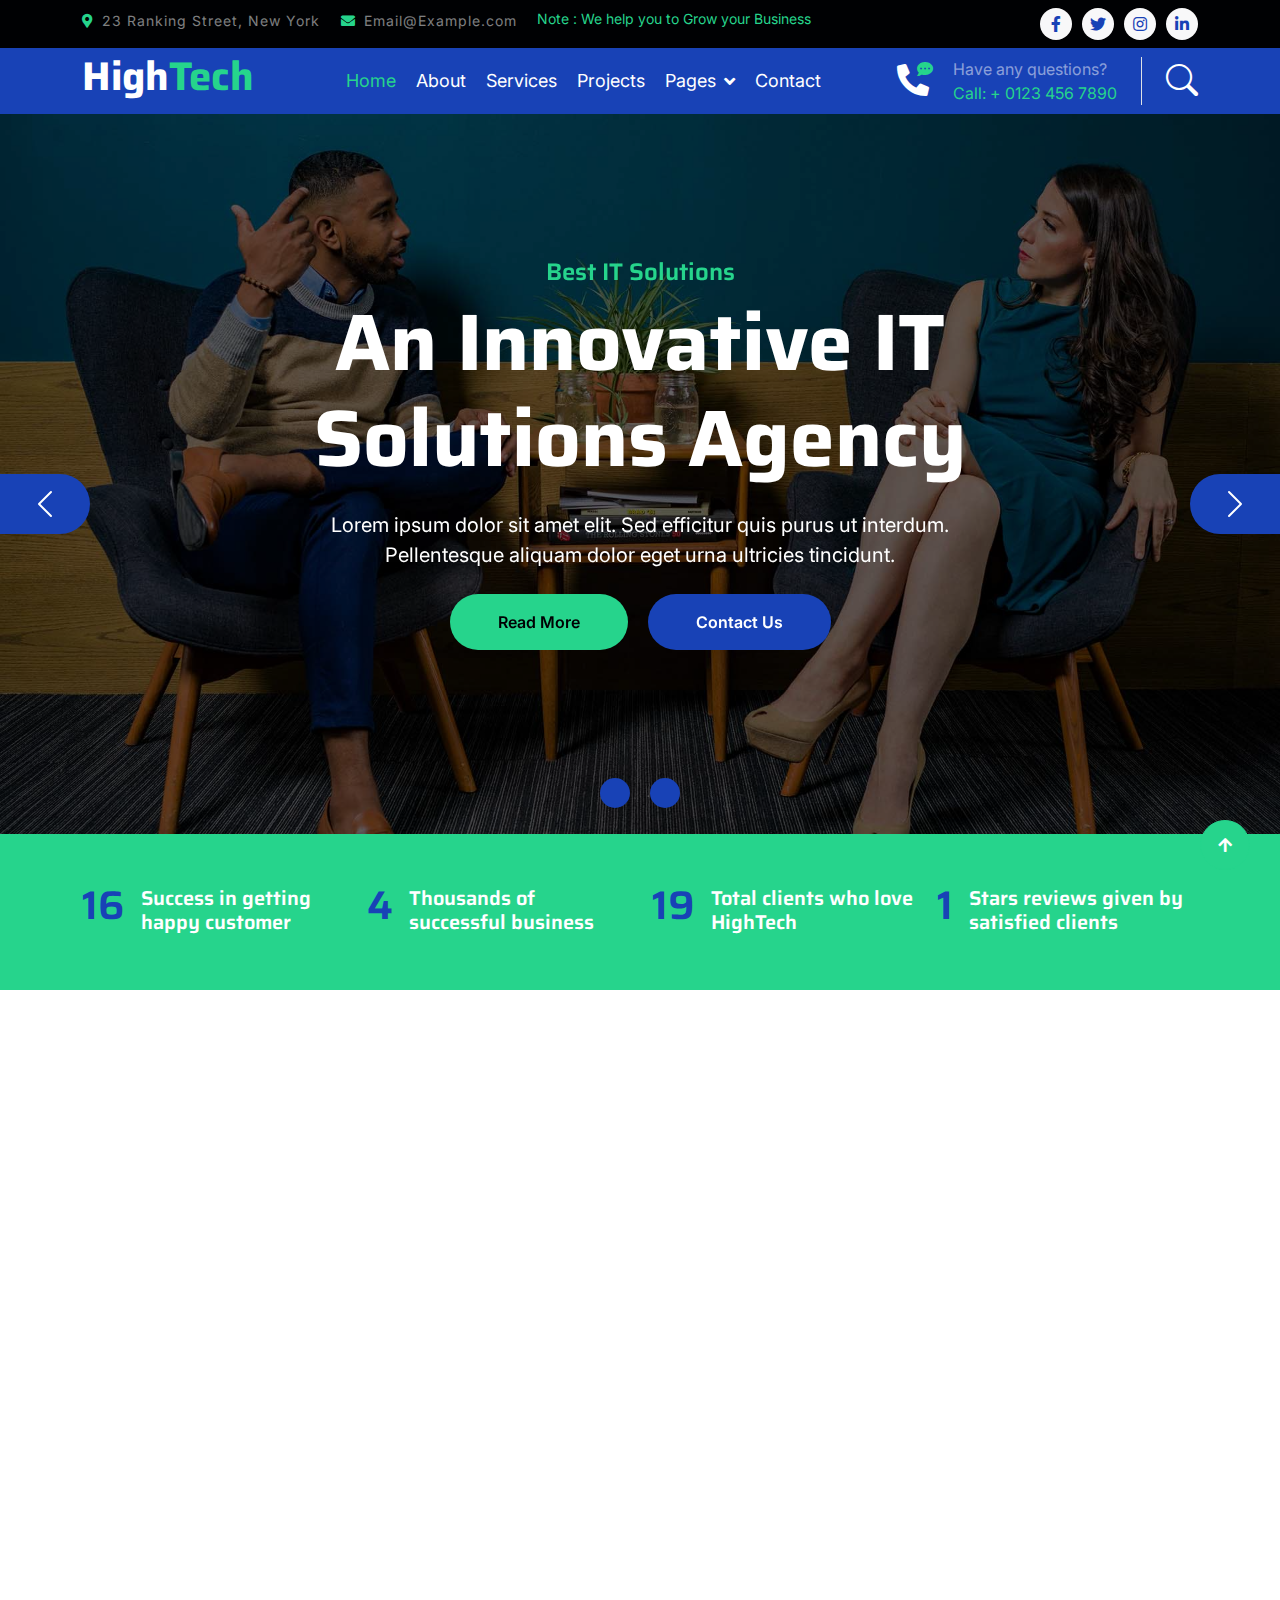
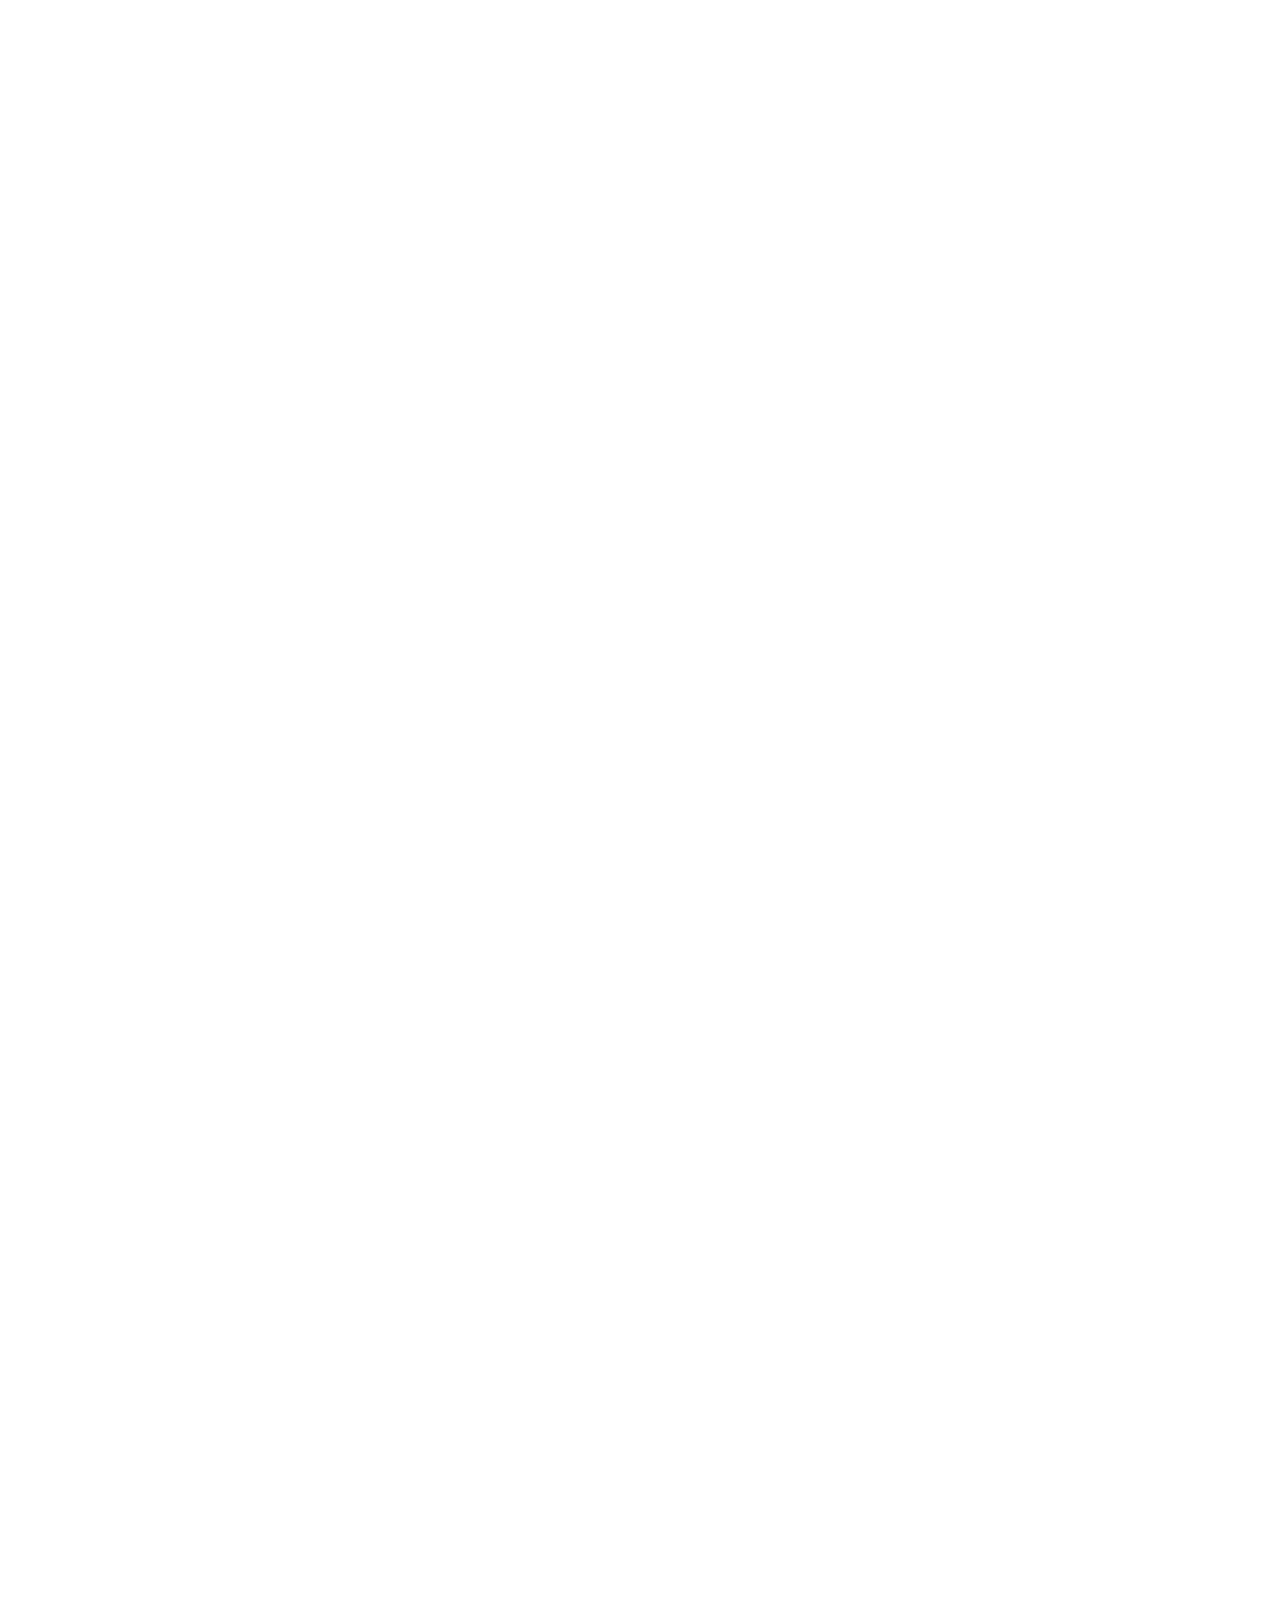
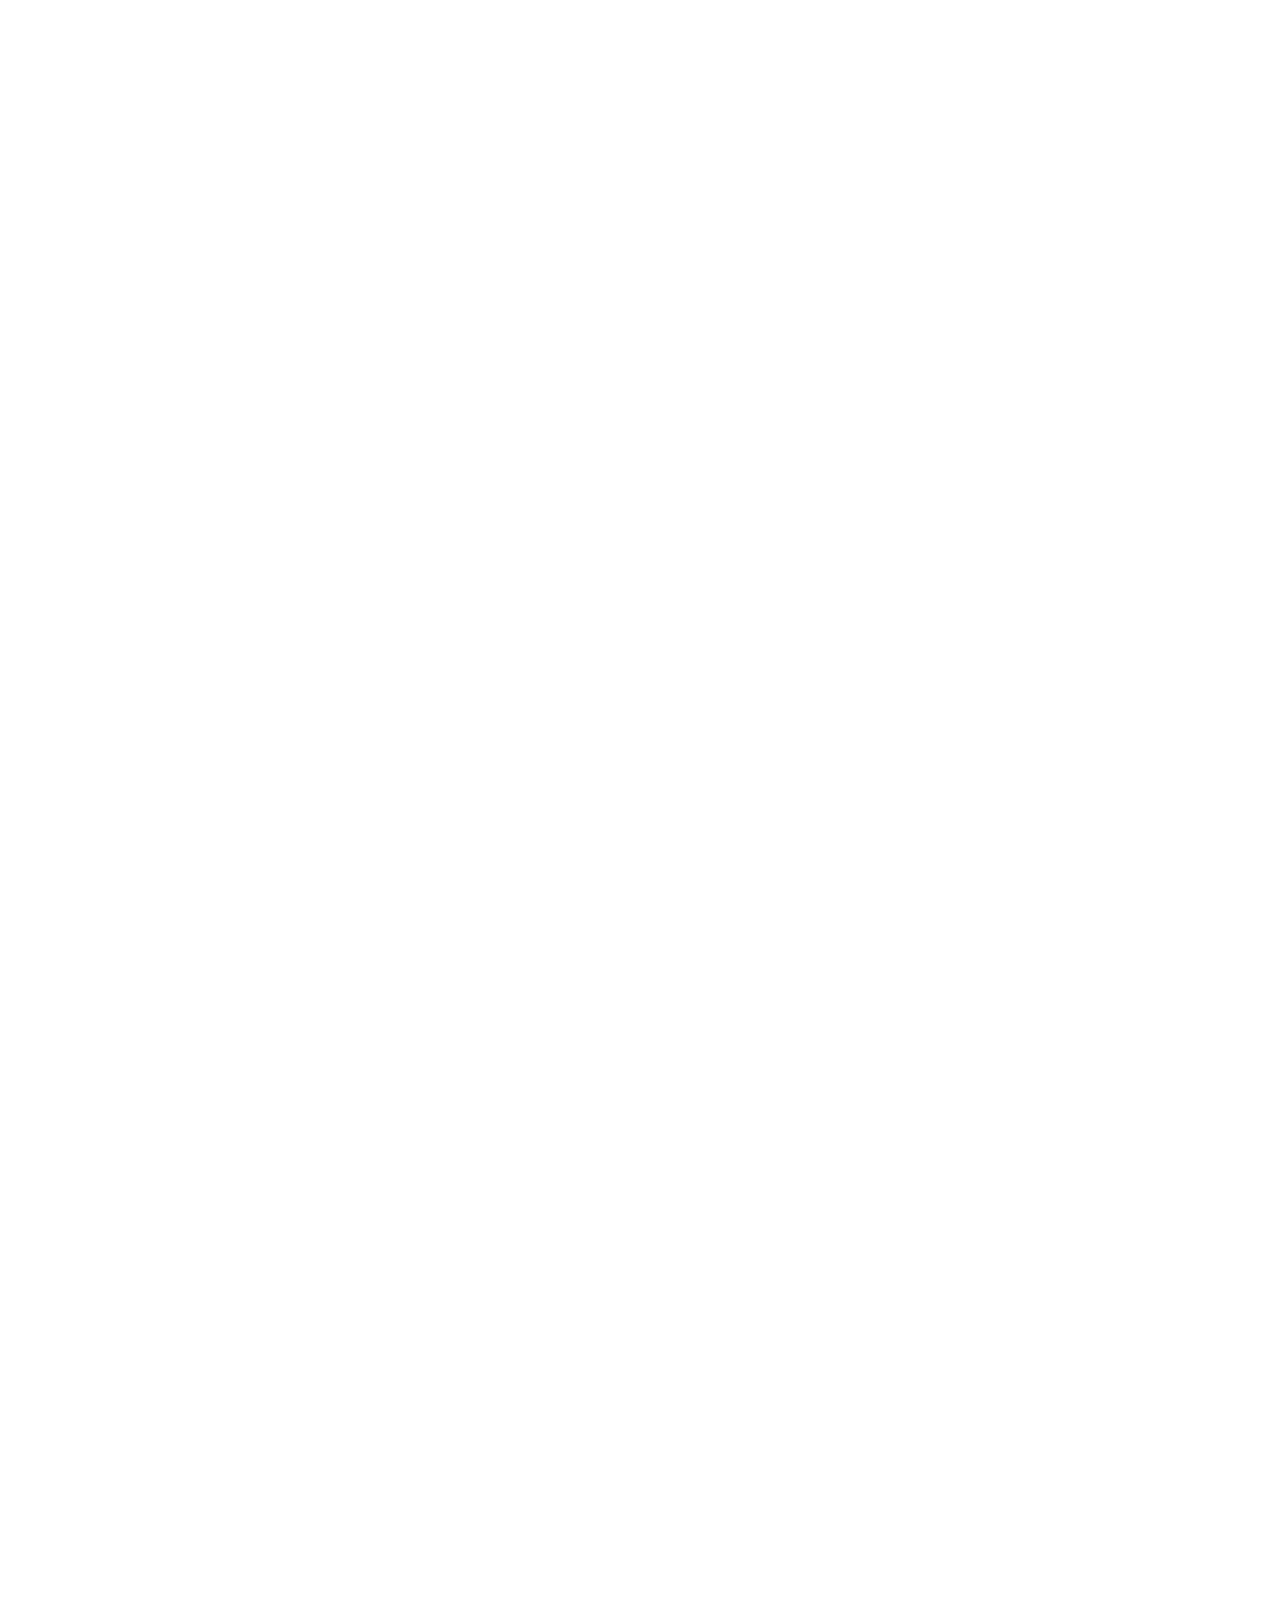
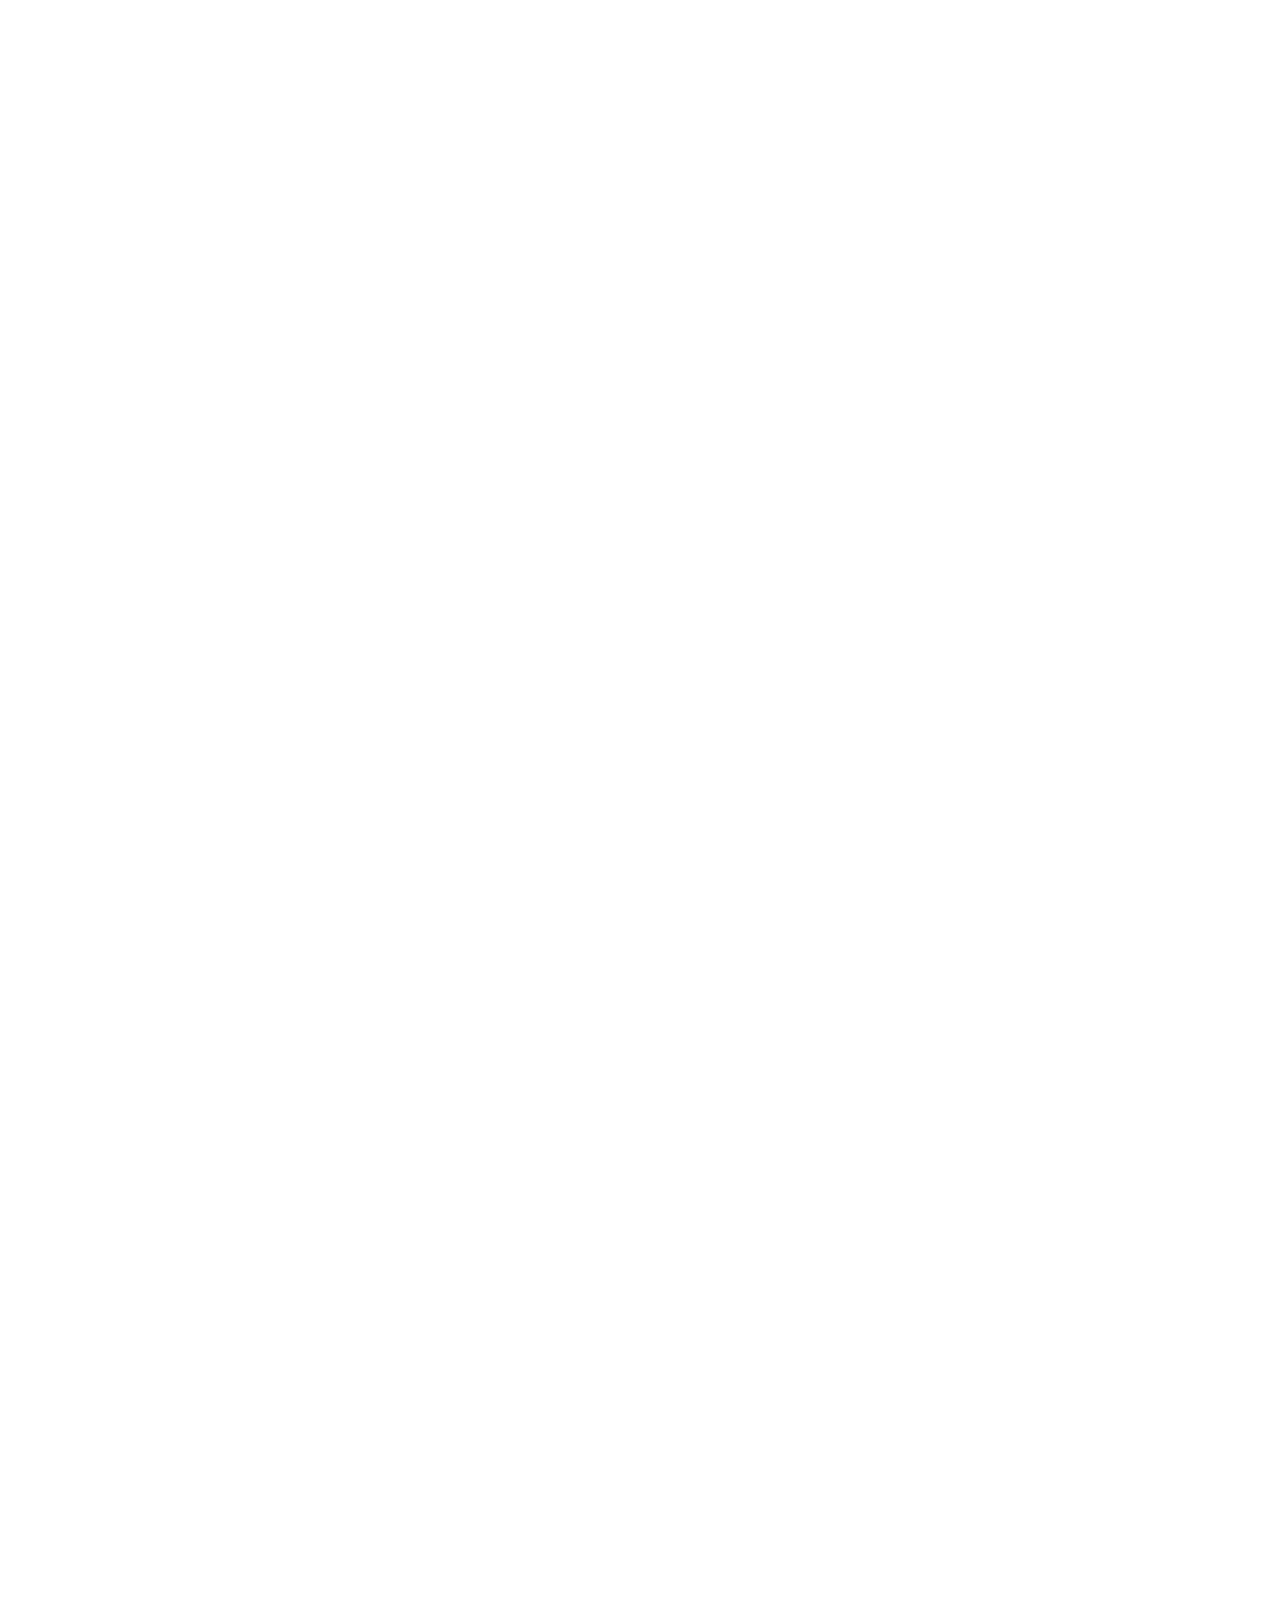
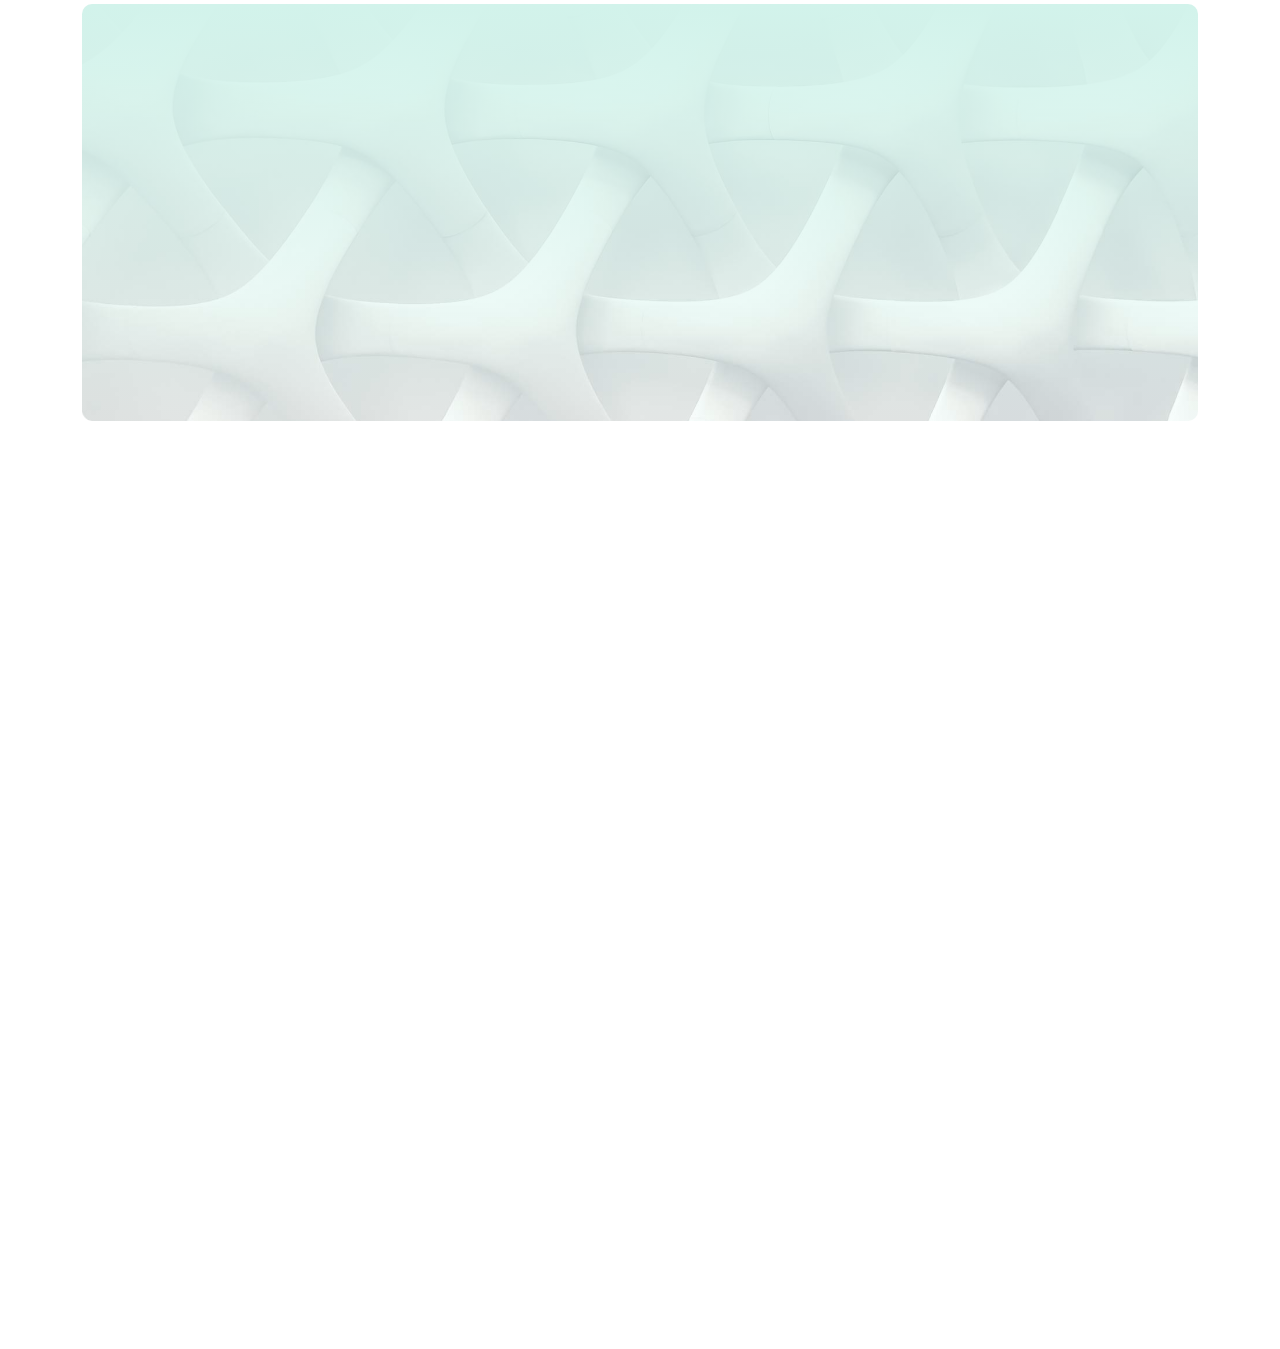
==== index.html @ 4aad93e1 "first commit" ====
<!DOCTYPE html>
<html lang="en">

    <head>
        <meta charset="utf-8">
        <title>HighTech - IT Solutions Website Template</title>
        <meta content="width=device-width, initial-scale=1.0" name="viewport">
        <meta content="" name="keywords">
        <meta content="" name="description">

        <!-- Google Web Fonts -->
        <link rel="preconnect" href="https://fonts.googleapis.com">
        <link rel="preconnect" href="https://fonts.gstatic.com" crossorigin>
        <link href="https://fonts.googleapis.com/css2?family=Inter:wght@400;500;600&family=Saira:wght@500;600;700&display=swap" rel="stylesheet"> 

        <!-- Icon Font Stylesheet -->
        <link href="https://cdnjs.cloudflare.com/ajax/libs/font-awesome/5.10.0/css/all.min.css" rel="stylesheet">
        <link href="https://cdn.jsdelivr.net/npm/bootstrap-icons@1.4.1/font/bootstrap-icons.css" rel="stylesheet">

        <!-- Libraries Stylesheet -->
        <link href="lib/animate/animate.min.css" rel="stylesheet">
        <link href="lib/owlcarousel/assets/owl.carousel.min.css" rel="stylesheet">

        <!-- Customized Bootstrap Stylesheet -->
        <link href="css/bootstrap.min.css" rel="stylesheet">

        <!-- Template Stylesheet -->
        <link href="css/style.css" rel="stylesheet">
    </head>

    <body>
        <!-- Spinner Start -->
        <div id="spinner" class="show position-fixed translate-middle w-100 vh-100 top-50 start-50 d-flex align-items-center justify-content-center">
            <div class="spinner-grow text-primary" role="status"></div>
        </div>
        <!-- Spinner End -->

        <!-- Topbar Start -->
        <div class="container-fluid bg-dark py-2 d-none d-md-flex">
            <div class="container">
                <div class="d-flex justify-content-between topbar">
                    <div class="top-info">
                        <small class="me-3 text-white-50"><a href="#"><i class="fas fa-map-marker-alt me-2 text-secondary"></i></a>23 Ranking Street, New York</small>
                        <small class="me-3 text-white-50"><a href="#"><i class="fas fa-envelope me-2 text-secondary"></i></a>Email@Example.com</small>
                    </div>
                    <div id="note" class="text-secondary d-none d-xl-flex"><small>Note : We help you to Grow your Business</small></div>
                    <div class="top-link">
                        <a href="" class="bg-light nav-fill btn btn-sm-square rounded-circle"><i class="fab fa-facebook-f text-primary"></i></a>
                        <a href="" class="bg-light nav-fill btn btn-sm-square rounded-circle"><i class="fab fa-twitter text-primary"></i></a>
                        <a href="" class="bg-light nav-fill btn btn-sm-square rounded-circle"><i class="fab fa-instagram text-primary"></i></a>
                        <a href="" class="bg-light nav-fill btn btn-sm-square rounded-circle me-0"><i class="fab fa-linkedin-in text-primary"></i></a>
                    </div>
                </div>
            </div>
        </div>
        <!-- Topbar End -->

        <!-- Navbar Start -->
        <div class="container-fluid bg-primary">
            <div class="container">
                <nav class="navbar navbar-dark navbar-expand-lg py-0">
                    <a href="index.html" class="navbar-brand">
                        <h1 class="text-white fw-bold d-block">High<span class="text-secondary">Tech</span> </h1>
                    </a>
                    <button type="button" class="navbar-toggler me-0" data-bs-toggle="collapse" data-bs-target="#navbarCollapse">
                        <span class="navbar-toggler-icon"></span>
                    </button>
                    <div class="collapse navbar-collapse bg-transparent" id="navbarCollapse">
                        <div class="navbar-nav ms-auto mx-xl-auto p-0">
                            <a href="index.html" class="nav-item nav-link active text-secondary">Home</a>
                            <a href="about.html" class="nav-item nav-link">About</a>
                            <a href="service.html" class="nav-item nav-link">Services</a>
                            <a href="project.html" class="nav-item nav-link">Projects</a>
                            <div class="nav-item dropdown">
                                <a href="#" class="nav-link dropdown-toggle" data-bs-toggle="dropdown">Pages</a>
                                <div class="dropdown-menu rounded">
                                    <a href="blog.html" class="dropdown-item">Our Blog</a>
                                    <a href="team.html" class="dropdown-item">Our Team</a>
                                    <a href="testimonial.html" class="dropdown-item">Testimonial</a>
                                    <a href="404.html" class="dropdown-item">404 Page</a>
                                </div>
                            </div>
                            <a href="contact.html" class="nav-item nav-link">Contact</a>
                        </div>
                    </div>
                    <div class="d-none d-xl-flex flex-shirink-0">
                        <div id="phone-tada" class="d-flex align-items-center justify-content-center me-4">
                            <a href="" class="position-relative animated tada infinite">
                                <i class="fa fa-phone-alt text-white fa-2x"></i>
                                <div class="position-absolute" style="top: -7px; left: 20px;">
                                    <span><i class="fa fa-comment-dots text-secondary"></i></span>
                                </div>
                            </a>
                        </div>
                        <div class="d-flex flex-column pe-4 border-end">
                            <span class="text-white-50">Have any questions?</span>
                            <span class="text-secondary">Call: + 0123 456 7890</span>
                        </div>
                        <div class="d-flex align-items-center justify-content-center ms-4 ">
                            <a href="#"><i class="bi bi-search text-white fa-2x"></i> </a>
                        </div>
                    </div>
                </nav>
            </div>
        </div>
        <!-- Navbar End -->

        <!-- Carousel Start -->
        <div class="container-fluid px-0">
            <div id="carouselId" class="carousel slide" data-bs-ride="carousel">
                <ol class="carousel-indicators">
                    <li data-bs-target="#carouselId" data-bs-slide-to="0" class="active" aria-current="true" aria-label="First slide"></li>
                    <li data-bs-target="#carouselId" data-bs-slide-to="1" aria-label="Second slide"></li>
                </ol>
                <div class="carousel-inner" role="listbox">
                    <div class="carousel-item active">
                        <img src="img/carousel-1.jpg" class="img-fluid" alt="First slide">
                        <div class="carousel-caption">
                            <div class="container carousel-content">
                                <h6 class="text-secondary h4 animated fadeInUp">Best IT Solutions</h6>
                                <h1 class="text-white display-1 mb-4 animated fadeInRight">An Innovative IT Solutions Agency</h1>
                                <p class="mb-4 text-white fs-5 animated fadeInDown">Lorem ipsum dolor sit amet elit. Sed efficitur quis purus ut interdum. Pellentesque aliquam dolor eget urna ultricies tincidunt.</p>
                                <a href="" class="me-2"><button type="button" class="px-4 py-sm-3 px-sm-5 btn btn-primary rounded-pill carousel-content-btn1 animated fadeInLeft">Read More</button></a>
                                <a href="" class="ms-2"><button type="button" class="px-4 py-sm-3 px-sm-5 btn btn-primary rounded-pill carousel-content-btn2 animated fadeInRight">Contact Us</button></a>
                            </div>
                        </div>
                    </div>
                    <div class="carousel-item">
                        <img src="img/carousel-2.jpg" class="img-fluid" alt="Second slide">
                        <div class="carousel-caption">
                            <div class="container carousel-content">
                                <h6 class="text-secondary h4 animated fadeInUp">Best IT Solutions</h6>
                                <h1 class="text-white display-1 mb-4 animated fadeInLeft">Quality Digital Services You Really Need!</h1>
                                <p class="mb-4 text-white fs-5 animated fadeInDown">Lorem ipsum dolor sit amet elit. Sed efficitur quis purus ut interdum. Pellentesque aliquam dolor eget urna ultricies tincidunt.</p>
                                <a href="" class="me-2"><button type="button" class="px-4 py-sm-3 px-sm-5 btn btn-primary rounded-pill carousel-content-btn1 animated fadeInLeft">Read More</button></a>
                                <a href="" class="ms-2"><button type="button" class="px-4 py-sm-3 px-sm-5 btn btn-primary rounded-pill carousel-content-btn2 animated fadeInRight">Contact Us</button></a>
                            </div>
                        </div>
                    </div>
                </div>
                <button class="carousel-control-prev" type="button" data-bs-target="#carouselId" data-bs-slide="prev">
                    <span class="carousel-control-prev-icon" aria-hidden="true"></span>
                    <span class="visually-hidden">Previous</span>
                </button>
                <button class="carousel-control-next" type="button" data-bs-target="#carouselId" data-bs-slide="next">
                    <span class="carousel-control-next-icon" aria-hidden="true"></span>
                    <span class="visually-hidden">Next</span>
                </button>
            </div>
        </div>
        <!-- Carousel End -->


        <!-- Fact Start -->
        <div class="container-fluid bg-secondary py-5">
            <div class="container">
                <div class="row">
                    <div class="col-lg-3 wow fadeIn" data-wow-delay=".1s">
                        <div class="d-flex counter">
                            <h1 class="me-3 text-primary counter-value">99</h1>
                            <h5 class="text-white mt-1">Success in getting happy customer</h5>
                        </div>
                    </div>
                    <div class="col-lg-3 wow fadeIn" data-wow-delay=".3s">
                        <div class="d-flex counter">
                            <h1 class="me-3 text-primary counter-value">25</h1>
                            <h5 class="text-white mt-1">Thousands of successful business</h5>
                        </div>
                    </div>
                    <div class="col-lg-3 wow fadeIn" data-wow-delay=".5s">
                        <div class="d-flex counter">
                            <h1 class="me-3 text-primary counter-value">120</h1>
                            <h5 class="text-white mt-1">Total clients who love HighTech</h5>
                        </div>
                    </div>
                    <div class="col-lg-3 wow fadeIn" data-wow-delay=".7s">
                        <div class="d-flex counter">
                            <h1 class="me-3 text-primary counter-value">5</h1>
                            <h5 class="text-white mt-1">Stars reviews given by satisfied clients</h5>
                        </div>
                    </div>
                </div>
            </div>
        </div>
        <!-- Fact End -->


        <!-- About Start -->
        <div class="container-fluid py-5 my-5">
            <div class="container pt-5">
                <div class="row g-5">
                    <div class="col-lg-5 col-md-6 col-sm-12 wow fadeIn" data-wow-delay=".3s">
                        <div class="h-100 position-relative">
                            <img src="img/about-1.jpg" class="img-fluid w-75 rounded" alt="" style="margin-bottom: 25%;">
                            <div class="position-absolute w-75" style="top: 25%; left: 25%;">
                                <img src="img/about-2.jpg" class="img-fluid w-100 rounded" alt="">
                            </div>
                        </div>
                    </div>
                    <div class="col-lg-7 col-md-6 col-sm-12 wow fadeIn" data-wow-delay=".5s">
                        <h5 class="text-primary">About Us</h5>
                        <h1 class="mb-4">About HighTech Agency And It's Innovative IT Solutions</h1>
                        <p>Lorem ipsum dolor sit amet, consectetur adipiscing elit. Sed efficitur quis purus ut interdum. Pellentesque aliquam dolor eget urna ultricies tincidunt. Nam volutpat libero sit amet leo cursus, ac viverra eros tristique. Morbi quis quam mi. Cras vel gravida eros. Proin scelerisque quam nec elementum viverra. Suspendisse viverra hendrerit diam in tempus. Etiam gravida justo nec erat vestibulum, et malesuada augue laoreet.</p>
                        <p class="mb-4">Pellentesque aliquam dolor eget urna ultricies tincidunt. Nam volutpat libero sit amet leo cursus, ac viverra eros tristique. Morbi quis quam mi. Cras vel gravida eros. Proin scelerisque quam nec elementum viverra. Suspendisse viverra hendrerit diam in tempus.</p>
                        <a href="" class="btn btn-secondary rounded-pill px-5 py-3 text-white">More Details</a>
                    </div>
                </div>
            </div>
        </div>
        <!-- About End -->


        <!-- Services Start -->
        <div class="container-fluid services py-5 mb-5">
            <div class="container">
                <div class="text-center mx-auto pb-5 wow fadeIn" data-wow-delay=".3s" style="max-width: 600px;">
                    <h5 class="text-primary">Our Services</h5>
                    <h1>Services Built Specifically For Your Business</h1>
                </div>
                <div class="row g-5 services-inner">
                    <div class="col-md-6 col-lg-4 wow fadeIn" data-wow-delay=".3s">
                        <div class="services-item bg-light">
                            <div class="p-4 text-center services-content">
                                <div class="services-content-icon">
                                    <i class="fa fa-code fa-7x mb-4 text-primary"></i>
                                    <h4 class="mb-3">Web Design</h4>
                                    <p class="mb-4">Lorem ipsum dolor sit amet elit. Sed efficitur quis purus ut interdum. Aliquam dolor eget urna ultricies tincidunt.</p>
                                    <a href="" class="btn btn-secondary text-white px-5 py-3 rounded-pill">Read More</a>
                                </div>
                            </div>
                        </div>
                    </div>
                    <div class="col-md-6 col-lg-4 wow fadeIn" data-wow-delay=".5s">
                        <div class="services-item bg-light">
                            <div class="p-4 text-center services-content">
                                <div class="services-content-icon">
                                    <i class="fa fa-file-code fa-7x mb-4 text-primary"></i>
                                    <h4 class="mb-3">Web Development</h4>
                                    <p class="mb-4">Lorem ipsum dolor sit amet elit. Sed efficitur quis purus ut interdum. Aliquam dolor eget urna ultricies tincidunt.</p>
                                    <a href="" class="btn btn-secondary text-white px-5 py-3 rounded-pill">Read More</a>
                                </div>
                            </div>
                        </div>
                    </div>
                    <div class="col-md-6 col-lg-4 wow fadeIn" data-wow-delay=".7s">
                        <div class="services-item bg-light">
                            <div class="p-4 text-center services-content">
                                <div class="services-content-icon">
                                    <i class="fa fa-external-link-alt fa-7x mb-4 text-primary"></i>
                                    <h4 class="mb-3">UI/UX Design</h4>
                                    <p class="mb-4">Lorem ipsum dolor sit amet elit. Sed efficitur quis purus ut interdum. Aliquam dolor eget urna ultricies tincidunt.</p>
                                    <a href="" class="btn btn-secondary text-white px-5 py-3 rounded-pill">Read More</a>
                                </div>
                            </div>
                        </div>
                    </div>
                    <div class="col-md-6 col-lg-4 wow fadeIn" data-wow-delay=".3s">
                        <div class="services-item bg-light">
                            <div class="p-4 text-center services-content">
                                <div class="services-content-icon">
                                    <i class="fas fa-user-secret fa-7x mb-4 text-primary"></i>
                                    <h4 class="mb-3">Web Cecurity</h4>
                                    <p class="mb-4">Lorem ipsum dolor sit amet elit. Sed efficitur quis purus ut interdum. Aliquam dolor eget urna ultricies tincidunt.</p>
                                    <a href="" class="btn btn-secondary text-white px-5 py-3 rounded-pill">Read More</a>
                                </div>
                                
                            </div>
                        </div>
                    </div>
                    <div class="col-md-6 col-lg-4 wow fadeIn" data-wow-delay=".5s">
                        <div class="services-item bg-light">
                            <div class="p-4 text-center services-content">
                                <div class="services-content-icon">
                                    <i class="fa fa-envelope-open fa-7x mb-4 text-primary"></i>
                                    <h4 class="mb-3">Digital Marketing</h4>
                                    <p class="mb-4">Lorem ipsum dolor sit amet elit. Sed efficitur quis purus ut interdum. Aliquam dolor eget urna ultricies tincidunt.</p>
                                    <a href="" class="btn btn-secondary text-white px-5 py-3 rounded-pill">Read More</a>
                                </div>
                            </div>
                        </div>
                    </div>
                    <div class="col-md-6 col-lg-4 wow fadeIn" data-wow-delay=".7s">
                        <div class="services-item bg-light">
                            <div class="p-4 text-center services-content">
                                <div class="services-content-icon">
                                    <i class="fas fa-laptop fa-7x mb-4 text-primary"></i>
                                    <h4 class="mb-3">Programming</h4>
                                    <p class="mb-4">Lorem ipsum dolor sit amet elit. Sed efficitur quis purus ut interdum. Aliquam dolor eget urna ultricies tincidunt.</p>
                                    <a href="" class="btn btn-secondary text-white px-5 py-3 rounded-pill">Read More</a>
                                </div>
                            </div>
                        </div>
                    </div>
                </div>
            </div>
        </div>
        <!-- Services End -->


        <!-- Project Start -->
        <div class="container-fluid project py-5 mb-5">
            <div class="container">
                <div class="text-center mx-auto pb-5 wow fadeIn" data-wow-delay=".3s" style="max-width: 600px;">
                    <h5 class="text-primary">Our Project</h5>
                    <h1>Our Recently Completed Projects</h1>
                </div>
                <div class="row g-5">
                    <div class="col-md-6 col-lg-4 wow fadeIn" data-wow-delay=".3s">
                        <div class="project-item">
                            <div class="project-img">
                                <img src="img/project-1.jpg" class="img-fluid w-100 rounded" alt="">
                                <div class="project-content">
                                    <a href="#" class="text-center">
                                        <h4 class="text-secondary">Web design</h4>
                                        <p class="m-0 text-white">Web Analysis</p>
                                    </a>
                                </div>
                            </div>
                        </div>
                    </div>
                    <div class="col-md-6 col-lg-4 wow fadeIn" data-wow-delay=".5s">
                        <div class="project-item">
                            <div class="project-img">
                                <img src="img/project-2.jpg" class="img-fluid w-100 rounded" alt="">
                                <div class="project-content">
                                    <a href="#" class="text-center">
                                        <h4 class="text-secondary">Cyber Security</h4>
                                        <p class="m-0 text-white">Cyber Security Core</p>
                                    </a>
                                </div>
                            </div>
                        </div>
                    </div>
                    <div class="col-md-6 col-lg-4 wow fadeIn" data-wow-delay=".7s">
                        <div class="project-item">
                            <div class="project-img">
                                <img src="img/project-3.jpg" class="img-fluid w-100 rounded" alt="">
                                <div class="project-content">
                                    <a href="#" class="text-center">
                                        <h4 class="text-secondary">Mobile Info</h4>
                                        <p class="m-0 text-white">Upcomming Phone</p>
                                    </a>
                                </div>
                            </div>
                        </div>
                    </div>
                    <div class="col-md-6 col-lg-4 wow fadeIn" data-wow-delay=".3s">
                        <div class="project-item">
                            <div class="project-img">
                                <img src="img/project-4.jpg" class="img-fluid w-100 rounded" alt="">
                                <div class="project-content">
                                    <a href="#" class="text-center">
                                        <h4 class="text-secondary">Web Development</h4>
                                        <p class="m-0 text-white">Web Analysis</p>
                                    </a>
                                </div>
                            </div>
                        </div>
                    </div>
                    <div class="col-md-6 col-lg-4 wow fadeIn" data-wow-delay=".5s">
                        <div class="project-item">
                            <div class="project-img">
                                <img src="img/project-5.jpg" class="img-fluid w-100 rounded" alt="">
                                <div class="project-content">
                                    <a href="#" class="text-center">
                                        <h4 class="text-secondary">Digital Marketing</h4>
                                        <p class="m-0 text-white">Marketing Analysis</p>
                                    </a>
                                </div>
                            </div>
                        </div>
                    </div>
                    <div class="col-md-6 col-lg-4 wow fadeIn" data-wow-delay=".7s">
                        <div class="project-item">
                            <div class="project-img">
                                <img src="img/project-6.jpg" class="img-fluid w-100 rounded" alt="">
                                <div class="project-content">
                                    <a href="#" class="text-center">
                                        <h4 class="text-secondary">keyword Research</h4>
                                        <p class="m-0 text-white">keyword Analysis</p>
                                    </a>
                                </div>
                            </div>
                        </div>
                    </div>
                </div>
            </div>
        </div>
        <!-- Project End -->


        <!-- Blog Start -->
        <div class="container-fluid blog py-5 mb-5">
            <div class="container">
                <div class="text-center mx-auto pb-5 wow fadeIn" data-wow-delay=".3s" style="max-width: 600px;">
                    <h5 class="text-primary">Our Blog</h5>
                    <h1>Latest Blog & News</h1>
                </div>
                <div class="row g-5 justify-content-center">
                    <div class="col-lg-6 col-xl-4 wow fadeIn" data-wow-delay=".3s">
                        <div class="blog-item position-relative bg-light rounded">
                            <img src="img/blog-1.jpg" class="img-fluid w-100 rounded-top" alt="">
                            <span class="position-absolute px-4 py-3 bg-primary text-white rounded" style="top: -28px; right: 20px;">Web Design</span>
                            <div class="blog-btn d-flex justify-content-between position-relative px-3" style="margin-top: -75px;">
                                <div class="blog-icon btn btn-secondary px-3 rounded-pill my-auto">
                                    <a href="" class="btn text-white">Read More</a>
                                </div>
                                <div class="blog-btn-icon btn btn-secondary px-4 py-3 rounded-pill ">
                                    <div class="blog-icon-1">
                                        <p class="text-white px-2">Share<i class="fa fa-arrow-right ms-3"></i></p>
                                    </div>
                                    <div class="blog-icon-2">
                                        <a href="" class="btn me-1"><i class="fab fa-facebook-f text-white"></i></a>
                                        <a href="" class="btn me-1"><i class="fab fa-twitter text-white"></i></a>
                                        <a href="" class="btn me-1"><i class="fab fa-instagram text-white"></i></a>
                                    </div>
                                </div>
                            </div>
                            <div class="blog-content text-center position-relative px-3" style="margin-top: -25px;">
                                <img src="img/admin.jpg" class="img-fluid rounded-circle border border-4 border-white mb-3" alt="">
                                <h5 class="">By Daniel Martin</h5>
                                <span class="text-secondary">24 March 2023</span>
                                <p class="py-2">Lorem ipsum dolor sit amet elit. Sed efficitur quis purus ut interdum. Aliquam dolor eget urna ultricies tincidunt libero sit amet</p>
                            </div>
                            <div class="blog-coment d-flex justify-content-between px-4 py-2 border bg-primary rounded-bottom">
                                <a href="" class="text-white"><small><i class="fas fa-share me-2 text-secondary"></i>5324 Share</small></a>
                                <a href="" class="text-white"><small><i class="fa fa-comments me-2 text-secondary"></i>5 Comments</small></a>
                            </div>
                        </div>
                    </div>
                    <div class="col-lg-6 col-xl-4 wow fadeIn" data-wow-delay=".5s">
                        <div class="blog-item position-relative bg-light rounded">
                            <img src="img/blog-2.jpg" class="img-fluid w-100 rounded-top" alt="">
                            <span class="position-absolute px-4 py-3 bg-primary text-white rounded" style="top: -28px; right: 20px;">Development</span>
                            <div class="blog-btn d-flex justify-content-between position-relative px-3" style="margin-top: -75px;">
                                <div class="blog-icon btn btn-secondary px-3 rounded-pill my-auto">
                                    <a href="" class="btn text-white ">Read More</a>
                                </div>
                                <div class="blog-btn-icon btn btn-secondary px-4 py-3 rounded-pill ">
                                    <div class="blog-icon-1">
                                        <p class="text-white px-2">Share<i class="fa fa-arrow-right ms-3"></i></p>
                                    </div>
                                    <div class="blog-icon-2">
                                        <a href="" class="btn me-1"><i class="fab fa-facebook-f text-white"></i></a>
                                        <a href="" class="btn me-1"><i class="fab fa-twitter text-white"></i></a>
                                        <a href="" class="btn me-1"><i class="fab fa-instagram text-white"></i></a>
                                    </div>
                                </div>
                            </div>
                            <div class="blog-content text-center position-relative px-3" style="margin-top: -25px;">
                                <img src="img/admin.jpg" class="img-fluid rounded-circle border border-4 border-white mb-3" alt="">
                                <h5 class="">By Daniel Martin</h5>
                                <span class="text-secondary">23 April 2023</span>
                                <p class="py-2">Lorem ipsum dolor sit amet elit. Sed efficitur quis purus ut interdum. Aliquam dolor eget urna ultricies tincidunt libero sit amet</p>
                            </div>
                            <div class="blog-coment d-flex justify-content-between px-4 py-2 border bg-primary rounded-bottom">
                                <a href="" class="text-white"><small><i class="fas fa-share me-2 text-secondary"></i>5324 Share</small></a>
                                <a href="" class="text-white"><small><i class="fa fa-comments me-2 text-secondary"></i>5 Comments</small></a>
                            </div>
                        </div>
                    </div>
                    <div class="col-lg-6 col-xl-4 wow fadeIn" data-wow-delay=".7s">
                        <div class="blog-item position-relative bg-light rounded">
                            <img src="img/blog-3.jpg" class="img-fluid w-100 rounded-top" alt="">
                            <span class="position-absolute px-4 py-3 bg-primary text-white rounded" style="top: -28px; right: 20px;">Mobile App</span>
                            <div class="blog-btn d-flex justify-content-between position-relative px-3" style="margin-top: -75px;">
                                <div class="blog-icon btn btn-secondary px-3 rounded-pill my-auto">
                                    <a href="" class="btn text-white ">Read More</a>
                                </div>
                                <div class="blog-btn-icon btn btn-secondary px-4 py-3 rounded-pill ">
                                    <div class="blog-icon-1">
                                        <p class="text-white px-2">Share<i class="fa fa-arrow-right ms-3"></i></p>
                                    </div>
                                    <div class="blog-icon-2">
                                        <a href="" class="btn me-1"><i class="fab fa-facebook-f text-white"></i></a>
                                        <a href="" class="btn me-1"><i class="fab fa-twitter text-white"></i></a>
                                        <a href="" class="btn me-1"><i class="fab fa-instagram text-white"></i></a>
                                    </div>
                                </div>
                            </div>
                            <div class="blog-content text-center position-relative px-3" style="margin-top: -25px;">
                                <img src="img/admin.jpg" class="img-fluid rounded-circle border border-4 border-white mb-3" alt="">
                                <h5 class="">By Daniel Martin</h5>
                                <span class="text-secondary">30 jan 2023</span>
                                <p class="py-2">Lorem ipsum dolor sit amet elit. Sed efficitur quis purus ut interdum. Aliquam dolor eget urna ultricies tincidunt libero sit amet</p>
                            </div>
                            <div class="blog-coments d-flex justify-content-between px-4 py-2 border bg-primary rounded-bottom">
                                <a href="" class="text-white"><small><i class="fas fa-share me-2 text-secondary"></i>5324 Share</small></a>
                                <a href="" class="text-white"><small><i class="fa fa-comments me-2 text-secondary"></i>5 Comments</small></a>
                            </div>
                        </div>
                    </div>
                </div>
            </div>
        </div>
        <!-- Blog End -->


        <!-- Team Start -->
        <div class="container-fluid py-5 mb-5 team">
            <div class="container">
                <div class="text-center mx-auto pb-5 wow fadeIn" data-wow-delay=".3s" style="max-width: 600px;">
                    <h5 class="text-primary">Our Team</h5>
                    <h1>Meet our expert Team</h1>
                </div>
                <div class="owl-carousel team-carousel wow fadeIn" data-wow-delay=".5s">
                    <div class="rounded team-item">
                        <div class="team-content">
                            <div class="team-img-icon">
                                <div class="team-img rounded-circle">
                                    <img src="img/team-1.jpg" class="img-fluid w-100 rounded-circle" alt="">
                                </div>
                                <div class="team-name text-center py-3">
                                    <h4 class="">Full Name</h4>
                                    <p class="m-0">Designation</p>
                                </div>
                                <div class="team-icon d-flex justify-content-center pb-4">
                                    <a class="btn btn-square btn-secondary text-white rounded-circle m-1" href=""><i class="fab fa-facebook-f"></i></a>
                                    <a class="btn btn-square btn-secondary text-white rounded-circle m-1" href=""><i class="fab fa-twitter"></i></a>
                                    <a class="btn btn-square btn-secondary text-white rounded-circle m-1" href=""><i class="fab fa-instagram"></i></a>
                                    <a class="btn btn-square btn-secondary text-white rounded-circle m-1" href=""><i class="fab fa-linkedin-in"></i></a>
                                </div>
                            </div>
                        </div>
                    </div>
                    <div class="rounded team-item">
                        <div class="team-content">
                            <div class="team-img-icon">
                                <div class="team-img rounded-circle">
                                    <img src="img/team-2.jpg" class="img-fluid w-100 rounded-circle" alt="">
                                </div>
                                <div class="team-name text-center py-3">
                                    <h4 class="">Full Name</h4>
                                    <p class="m-0">Designation</p>
                                </div>
                                <div class="team-icon d-flex justify-content-center pb-4">
                                    <a class="btn btn-square btn-secondary text-white rounded-circle m-1" href=""><i class="fab fa-facebook-f"></i></a>
                                    <a class="btn btn-square btn-secondary text-white rounded-circle m-1" href=""><i class="fab fa-twitter"></i></a>
                                    <a class="btn btn-square btn-secondary text-white rounded-circle m-1" href=""><i class="fab fa-instagram"></i></a>
                                    <a class="btn btn-square btn-secondary text-white rounded-circle m-1" href=""><i class="fab fa-linkedin-in"></i></a>
                                </div>
                            </div>
                        </div>
                    </div>
                    <div class="rounded team-item">
                        <div class="team-content">
                            <div class="team-img-icon">
                                <div class="team-img rounded-circle">
                                    <img src="img/team-3.jpg" class="img-fluid w-100 rounded-circle" alt="">
                                </div>
                                <div class="team-name text-center py-3">
                                    <h4 class="">Full Name</h4>
                                    <p class="m-0">Designation</p>
                                </div>
                                <div class="team-icon d-flex justify-content-center pb-4">
                                    <a class="btn btn-square btn-secondary text-white rounded-circle m-1" href=""><i class="fab fa-facebook-f"></i></a>
                                    <a class="btn btn-square btn-secondary text-white rounded-circle m-1" href=""><i class="fab fa-twitter"></i></a>
                                    <a class="btn btn-square btn-secondary text-white rounded-circle m-1" href=""><i class="fab fa-instagram"></i></a>
                                    <a class="btn btn-square btn-secondary text-white rounded-circle m-1" href=""><i class="fab fa-linkedin-in"></i></a>
                                </div>
                            </div>
                        </div>
                    </div>
                    <div class="rounded team-item">
                        <div class="team-content">
                            <div class="team-img-icon">
                                <div class="team-img rounded-circle">
                                    <img src="img/team-4.jpg" class="img-fluid w-100 rounded-circle" alt="">
                                </div>
                                <div class="team-name text-center py-3">
                                    <h4 class="">Full Name</h4>
                                    <p class="m-0">Designation</p>
                                </div>
                                <div class="team-icon d-flex justify-content-center pb-4">
                                    <a class="btn btn-square btn-secondary text-white rounded-circle m-1" href=""><i class="fab fa-facebook-f"></i></a>
                                    <a class="btn btn-square btn-secondary text-white rounded-circle m-1" href=""><i class="fab fa-twitter"></i></a>
                                    <a class="btn btn-square btn-secondary text-white rounded-circle m-1" href=""><i class="fab fa-instagram"></i></a>
                                    <a class="btn btn-square btn-secondary text-white rounded-circle m-1" href=""><i class="fab fa-linkedin-in"></i></a>
                                </div>
                            </div>
                        </div>
                    </div>
                </div>
            </div>
        </div>
        <!-- Team End -->

        <!-- Testimonial Start -->
        <div class="container-fluid testimonial py-5 mb-5">
            <div class="container">
                <div class="text-center mx-auto pb-5 wow fadeIn" data-wow-delay=".3s" style="max-width: 600px;">
                    <h5 class="text-primary">Our Testimonial</h5>
                    <h1>Our Client Saying!</h1>
                </div>
                <div class="owl-carousel testimonial-carousel wow fadeIn" data-wow-delay=".5s">
                    <div class="testimonial-item border p-4">
                        <div class="d-flex align-items-center">
                            <div class="">
                                <img src="img/testimonial-1.jpg" alt="">
                            </div>
                            <div class="ms-4">
                                <h4 class="text-secondary">Client Name</h4>
                                <p class="m-0 pb-3">Profession</p>
                                <div class="d-flex pe-5">
                                    <i class="fas fa-star me-1 text-primary"></i>
                                    <i class="fas fa-star me-1 text-primary"></i>
                                    <i class="fas fa-star me-1 text-primary"></i>
                                    <i class="fas fa-star me-1 text-primary"></i>
                                    <i class="fas fa-star me-1 text-primary"></i>
                                </div>
                            </div>
                        </div>
                        <div class="border-top mt-4 pt-3">
                            <p class="mb-0">Lorem ipsum dolor sit amet elit. Sed efficitur quis purus ut interdum aliquam dolor eget urna. Nam volutpat libero sit amet leo cursus, ac viverra eros morbi quis quam mi.</p>
                        </div>
                    </div>
                    <div class="testimonial-item border p-4">
                        <div class=" d-flex align-items-center">
                            <div class="">
                                <img src="img/testimonial-2.jpg" alt="">
                            </div>
                            <div class="ms-4">
                                <h4 class="text-secondary">Client Name</h4>
                                <p class="m-0 pb-3">Profession</p>
                                <div class="d-flex pe-5">
                                    <i class="fas fa-star me-1 text-primary"></i>
                                    <i class="fas fa-star me-1 text-primary"></i>
                                    <i class="fas fa-star me-1 text-primary"></i>
                                    <i class="fas fa-star me-1 text-primary"></i>
                                    <i class="fas fa-star me-1 text-primary"></i>
                                </div>
                            </div>
                        </div>
                        <div class="border-top mt-4 pt-3">
                            <p class="mb-0">Lorem ipsum dolor sit amet elit. Sed efficitur quis purus ut interdum aliquam dolor eget urna. Nam volutpat libero sit amet leo cursus, ac viverra eros morbi quis quam mi.</p>
                        </div>
                    </div>
                    <div class="testimonial-item border p-4">
                        <div class=" d-flex align-items-center">
                            <div class="">
                                <img src="img/testimonial-3.jpg" alt="">
                            </div>
                            <div class="ms-4">
                                <h4 class="text-secondary">Client Name</h4>
                                <p class="m-0 pb-3">Profession</p>
                                <div class="d-flex pe-5">
                                    <i class="fas fa-star me-1 text-primary"></i>
                                    <i class="fas fa-star me-1 text-primary"></i>
                                    <i class="fas fa-star me-1 text-primary"></i>
                                    <i class="fas fa-star me-1 text-primary"></i>
                                    <i class="fas fa-star me-1 text-primary"></i>
                                </div>
                            </div>
                        </div>
                        <div class="border-top mt-4 pt-3">
                            <p class="mb-0">Lorem ipsum dolor sit amet elit. Sed efficitur quis purus ut interdum aliquam dolor eget urna. Nam volutpat libero sit amet leo cursus, ac viverra eros morbi quis quam mi.</p>
                        </div>
                    </div>
                    <div class="testimonial-item border p-4">
                        <div class=" d-flex align-items-center">
                            <div class="">
                                <img src="img/testimonial-4.jpg" alt="">
                            </div>
                            <div class="ms-4">
                                <h4 class="text-secondary">Client Name</h4>
                                <p class="m-0 pb-3">Profession</p>
                                <div class="d-flex pe-5">
                                    <i class="fas fa-star me-1 text-primary"></i>
                                    <i class="fas fa-star me-1 text-primary"></i>
                                    <i class="fas fa-star me-1 text-primary"></i>
                                    <i class="fas fa-star me-1 text-primary"></i>
                                    <i class="fas fa-star me-1 text-primary"></i>
                                </div>
                            </div>
                        </div>
                        <div class="border-top mt-4 pt-3">
                            <p class="mb-0">Lorem ipsum dolor sit amet elit. Sed efficitur quis purus ut interdum aliquam dolor eget urna. Nam volutpat libero sit amet leo cursus, ac viverra eros morbi quis quam mi.</p>
                        </div>
                    </div>
                </div>
            </div>
        </div>

        <!-- Testimonial End -->


        <!-- Contact Start -->
        <div class="container-fluid py-5 mb-5">
            <div class="container">
                <div class="text-center mx-auto pb-5 wow fadeIn" data-wow-delay=".3s" style="max-width: 600px;">
                    <h5 class="text-primary">Get In Touch</h5>
                    <h1 class="mb-3">Contact for any query</h1>
                    <p class="mb-2">The contact form is currently inactive. Get a functional and working contact form with Ajax & PHP in a few minutes. Just copy and paste the files, add a little code and you're done. <a href="https://htmlcodex.com/contact-form">Download Now</a>.</p>
                </div>
                <div class="contact-detail position-relative p-5">
                    <div class="row g-5 mb-5 justify-content-center">
                        <div class="col-xl-4 col-lg-6 wow fadeIn" data-wow-delay=".3s">
                            <div class="d-flex bg-light p-3 rounded">
                                <div class="flex-shrink-0 btn-square bg-secondary rounded-circle" style="width: 64px; height: 64px;">
                                    <i class="fas fa-map-marker-alt text-white"></i>
                                </div>
                                <div class="ms-3">
                                    <h4 class="text-primary">Address</h4>
                                    <a href="https://goo.gl/maps/Zd4BCynmTb98ivUJ6" target="_blank" class="h5">23 rank Str, NY</a>
                                </div>
                            </div>
                        </div>
                        <div class="col-xl-4 col-lg-6 wow fadeIn" data-wow-delay=".5s">
                            <div class="d-flex bg-light p-3 rounded">
                                <div class="flex-shrink-0 btn-square bg-secondary rounded-circle" style="width: 64px; height: 64px;">
                                    <i class="fa fa-phone text-white"></i>
                                </div>
                                <div class="ms-3">
                                    <h4 class="text-primary">Call Us</h4>
                                    <a class="h5" href="tel:+0123456789" target="_blank">+012 3456 7890</a>
                                </div>
                            </div>
                        </div>
                        <div class="col-xl-4 col-lg-6 wow fadeIn" data-wow-delay=".7s">
                            <div class="d-flex bg-light p-3 rounded">
                                <div class="flex-shrink-0 btn-square bg-secondary rounded-circle" style="width: 64px; height: 64px;">
                                    <i class="fa fa-envelope text-white"></i>
                                </div>
                                <div class="ms-3">
                                    <h4 class="text-primary">Email Us</h4>
                                    <a class="h5" href="mailto:info@example.com" target="_blank">info@example.com</a>
                                </div>
                            </div>
                        </div>
                    </div>
                    <div class="row g-5">
                        <div class="col-lg-6 wow fadeIn" data-wow-delay=".3s">
                            <div class="p-5 h-100 rounded contact-map">
                                <iframe class="rounded w-100 h-100" src="https://www.google.com/maps/embed?pb=!1m18!1m12!1m3!1d3025.4710403339755!2d-73.82241512404069!3d40.685622471397615!2m3!1f0!2f0!3f0!3m2!1i1024!2i768!4f13.1!3m3!1m2!1s0x89c26749046ee14f%3A0xea672968476d962c!2s123rd%20St%2C%20Queens%2C%20NY%2C%20USA!5e0!3m2!1sen!2sbd!4v1686493221834!5m2!1sen!2sbd" style="border:0;" allowfullscreen="" loading="lazy" referrerpolicy="no-referrer-when-downgrade"></iframe>
                            </div>
                        </div>
                        <div class="col-lg-6 wow fadeIn" data-wow-delay=".5s">
                            <div class="p-5 rounded contact-form">
                                <div class="mb-4">
                                    <input type="text" class="form-control border-0 py-3" placeholder="Your Name">
                                </div>
                                <div class="mb-4">
                                    <input type="email" class="form-control border-0 py-3" placeholder="Your Email">
                                </div>
                                <div class="mb-4">
                                    <input type="text" class="form-control border-0 py-3" placeholder="Project">
                                </div>
                                <div class="mb-4">
                                    <textarea class="w-100 form-control border-0 py-3" rows="6" cols="10" placeholder="Message"></textarea>
                                </div>
                                <div class="text-start">
                                    <button class="btn bg-primary text-white py-3 px-5" type="button">Send Message</button>
                                </div>
                            </div>
                        </div>
                    </div>
                </div>
            </div> 
        </div>
        <!-- Contact End -->


        <!-- Footer Start -->
         <div class="container-fluid footer bg-dark wow fadeIn" data-wow-delay=".3s">
            <div class="container pt-5 pb-4">
                <div class="row g-5">
                    <div class="col-lg-3 col-md-6">
                        <a href="index.html">
                            <h1 class="text-white fw-bold d-block">High<span class="text-secondary">Tech</span> </h1>
                        </a>
                        <p class="mt-4 text-light">Lorem ipsum dolor sit amet consectetur adipisicing elit. Soluta facere delectus qui placeat inventore consectetur repellendus optio debitis.</p>
                        <div class="d-flex hightech-link">
                            <a href="" class="btn-light nav-fill btn btn-square rounded-circle me-2"><i class="fab fa-facebook-f text-primary"></i></a>
                            <a href="" class="btn-light nav-fill btn btn-square rounded-circle me-2"><i class="fab fa-twitter text-primary"></i></a>
                            <a href="" class="btn-light nav-fill btn btn-square rounded-circle me-2"><i class="fab fa-instagram text-primary"></i></a>
                            <a href="" class="btn-light nav-fill btn btn-square rounded-circle me-0"><i class="fab fa-linkedin-in text-primary"></i></a>
                        </div>
                    </div>
                    <div class="col-lg-3 col-md-6">
                        <a href="#" class="h3 text-secondary">Short Link</a>
                        <div class="mt-4 d-flex flex-column short-link">
                            <a href="" class="mb-2 text-white"><i class="fas fa-angle-right text-secondary me-2"></i>About us</a>
                            <a href="" class="mb-2 text-white"><i class="fas fa-angle-right text-secondary me-2"></i>Contact us</a>
                            <a href="" class="mb-2 text-white"><i class="fas fa-angle-right text-secondary me-2"></i>Our Services</a>
                            <a href="" class="mb-2 text-white"><i class="fas fa-angle-right text-secondary me-2"></i>Our Projects</a>
                            <a href="" class="mb-2 text-white"><i class="fas fa-angle-right text-secondary me-2"></i>Latest Blog</a>
                        </div>
                    </div>
                    <div class="col-lg-3 col-md-6">
                        <a href="#" class="h3 text-secondary">Help Link</a>
                        <div class="mt-4 d-flex flex-column help-link">
                            <a href="" class="mb-2 text-white"><i class="fas fa-angle-right text-secondary me-2"></i>Terms Of use</a>
                            <a href="" class="mb-2 text-white"><i class="fas fa-angle-right text-secondary me-2"></i>Privacy Policy</a>
                            <a href="" class="mb-2 text-white"><i class="fas fa-angle-right text-secondary me-2"></i>Helps</a>
                            <a href="" class="mb-2 text-white"><i class="fas fa-angle-right text-secondary me-2"></i>FQAs</a>
                            <a href="" class="mb-2 text-white"><i class="fas fa-angle-right text-secondary me-2"></i>Contact</a>
                        </div>
                    </div>
                    <div class="col-lg-3 col-md-6">
                        <a href="#" class="h3 text-secondary">Contact Us</a>
                        <div class="text-white mt-4 d-flex flex-column contact-link">
                            <a href="#" class="pb-3 text-light border-bottom border-primary"><i class="fas fa-map-marker-alt text-secondary me-2"></i> 123 Street, New York, USA</a>
                            <a href="#" class="py-3 text-light border-bottom border-primary"><i class="fas fa-phone-alt text-secondary me-2"></i> +123 456 7890</a>
                            <a href="#" class="py-3 text-light border-bottom border-primary"><i class="fas fa-envelope text-secondary me-2"></i> info@exmple.con</a>
                        </div>
                    </div>
                </div>
                <hr class="text-light mt-5 mb-4">
                <div class="row">
                    <div class="col-md-6 text-center text-md-start">
                        <span class="text-light"><a href="#" class="text-secondary"><i class="fas fa-copyright text-secondary me-2"></i>Your Site Name</a>, All right reserved.</span>
                    </div>
                    <div class="col-md-6 text-center text-md-end">
                        <!--/*** This template is free as long as you keep the footer author’s credit link/attribution link/backlink. If you'd like to use the template without the footer author’s credit link/attribution link/backlink, you can purchase the Credit Removal License from "https://htmlcodex.com/credit-removal". Thank you for your support. ***/-->
                        <span class="text-light">Designed By<a href="https://htmlcodex.com" class="text-secondary">HTML Codex</a></span>
                    </div>
                </div>
            </div>
        </div>
        <!-- Footer End -->


        <!-- Back to Top -->
        <a href="#" class="btn btn-secondary btn-square rounded-circle back-to-top"><i class="fa fa-arrow-up text-white"></i></a>

        
        <!-- JavaScript Libraries -->
        <script src="https://ajax.googleapis.com/ajax/libs/jquery/3.6.4/jquery.min.js"></script>
        <script src="https://cdn.jsdelivr.net/npm/bootstrap@5.0.0/dist/js/bootstrap.bundle.min.js"></script>
        <script src="lib/wow/wow.min.js"></script>
        <script src="lib/easing/easing.min.js"></script>
        <script src="lib/waypoints/waypoints.min.js"></script>
        <script src="lib/owlcarousel/owl.carousel.min.js"></script>

        <!-- Template Javascript -->
        <script src="js/main.js"></script>
    </body>

</html>
---- css/style.css ----
/*** Spinner Start ***/

#spinner {
    opacity: 0;
    visibility: hidden;
    transition: opacity .8s ease-out, visibility 0s linear .5s;
    z-index: 99999;
 }

 #spinner.show {
     transition: opacity .8s ease-out, visibility 0s linear .0s;
     visibility: visible;
     opacity: 1;
 }

/*** Spinner End ***/


/*** Button Start ***/
.btn {
    font-weight: 600;
    transition: .5s;
}

.btn-square {
    width: 38px;
    height: 38px;
}

.btn-sm-square {
    width: 32px;
    height: 32px;
}

.btn-md-square {
    width: 46px;
    height: 46px;
}

.btn-lg-square {
    width: 58px;
    height: 58px;
}

.btn-square,
.btn-sm-square,
.btn-md-square,
.btn-lg-square {
    padding: 0;
    display: flex;
    align-items: center;
    justify-content: center;
    font-weight: normal;
}

.back-to-top {
    position: fixed;
    width: 50px;
    height: 50px;
    right: 30px;
    bottom: 30px;
    z-index: 99;
}

/*** Button End ***/


/*** Topbar Start ***/

.topbar .top-info {
    letter-spacing: 1px;
}

.topbar .top-link {
    display: flex;
    align-items: center;
    justify-content: center;
}

.topbar .top-link a {
    margin-right: 10px;
}

#note {
    width: 500px;
    overflow: hidden;
}

#note small {
    position: relative;
    display: inline-block;
    animation: mymove 5s infinite;
    animation-timing-function: all;
}

@keyframes mymove {
    from {left: -100%;}
    to {left: 100%;}
}

/*** Topbar End ***/


/*** Navbar Start ***/
.navbar .navbar-nav {
    padding: 15px 0;
}

.navbar .navbar-nav .nav-link {
    padding: 10px;
    color: var(--bs-white);
    font-size: 18px;
    outline: none;
    
}

.navbar .navbar-nav .nav-link:hover,
.navbar .navbar-nav .nav-link.active {
    color: var(--bs-secondary) !important;
}

.navbar .dropdown-toggle::after {
    border: none;
    content: "\f107";
    font-family: "font awesome 5 free";
    font-weight: 900;
    vertical-align: middle;
    margin-left: 8px;
}

@media (min-width: 992px) {
    .navbar .nav-item .dropdown-menu {
        display: block;
        visibility: hidden;
        top: 100%;
        transform: rotateX(-75deg);
        transform-origin: 0% 0%;
        transition: .5s;
        opacity: 0;
    }
}

.navbar .nav-item:hover .dropdown-menu {
    transform: rotateX(0deg);
    visibility: visible;
    transition: .5s;
    opacity: 1;
}

/*** Navbar End ***/


/*** Carousel Start ***/

.carousel-item {
    position: relative;
}

.carousel-item::after {
    content: "";
    width: 100%;
    height: 100%;
    position: absolute;
    top: 0;
    left: 0;
    background: rgba(0, 0, 0, .6);
}

.carousel-caption {
    height: 100%;
    display: flex;
    align-items: center;
    justify-content: center;
    z-index: 1;
}

.carousel-item p {
    max-width: 700px;
    margin: 0 auto 35px auto;
}

.carousel-control-prev {
    width: 90px;
    height: 60px;
    position: absolute;
    top: 50%;
    left: 0;
    background: var(--bs-primary);
    border-radius: 0 50px 50px 0;
    opacity: 1;
}

.carousel-control-prev:hover {
    background: var(--bs-secondary);
    transition: .8s;
}

.carousel-control-next {
    width: 90px;
    height: 60px;
    position: absolute;
    top: 50%;
    right: 0;
    background: var(--bs-primary);
    border-radius: 50px 0 0 50px;
    opacity: 1;
}

.carousel-control-next:hover {
    background: var(--bs-secondary);
    transition: .8s;
}

.carousel-caption .carousel-content a button.carousel-content-btn1 {
    background: var(--bs-secondary);
    color: var(--bs-dark);
    opacity: 1;
    border: 0;
    border-radius: 20px;
}

.carousel-caption .carousel-content a button.carousel-content-btn1:hover {
    background: var(--bs-primary);
    color: #ffffff;
    border: 0;
    opacity: 1;
    transition: 1s;
    border-radius: 20px;
}

.carousel-caption .carousel-content a button.carousel-content-btn2 {
    background: var(--bs-primary);
    color: var(--bs-white);
    opacity: 1;
    border: 0;
    border-radius: 20px;
}

.carousel-caption .carousel-content a button.carousel-content-btn2:hover {
    background: var(--bs-secondary);
    color: var(--bs-dark);
    border: 0;
    opacity: 1;
    transition: 1s;
    border-radius: 20px;
}

#carouselId .carousel-indicators li {
    width: 30px;
    height: 10px;
    background: var(--bs-primary);
    margin: 10px;
    border-radius: 30px;
    opacity: 1;
}

#carouselId .carousel-indicators li:hover {
    background: var(--bs-secondary);
    opacity: 1;
}

@media (max-width: 992px) {
    .carousel-item {
        min-height: 500px;
    }
    
    .carousel-item img {
        min-height: 500px;
        object-fit: cover;
    }

    .carousel-item h1 {
        font-size: 40px !important;
    }

    .carousel-item p {
        font-size: 16px !important;
    }
}

@media (max-width: 768px) {
    .carousel-item {
        min-height: 400px;
    }
    
    .carousel-item img {
        min-height: 400px;
        object-fit: cover;
    }

    .carousel-item h1 {
        font-size: 28px !important;
    }

    .carousel-item p {
        font-size: 14px !important;
    }
}

.page-header {
    background: linear-gradient(rgba(0, 0, 0, .6), rgba(0, 0, 0, .6)), url(../img/carousel-1.jpg) center center no-repeat;
    background-size: cover;
}

.page-header .breadcrumb-item+.breadcrumb-item::before {
    color: var(--bs-white);
}

.page-header .breadcrumb-item,
.page-header .breadcrumb-item a {
    font-size: 18px;
    color: var(--bs-white);
}

/*** Carousel End ***/


/*** Services Start ***/

.services .services-item {
    box-shadow: 0 0 60px rgba(0, 0, 0, .2);
    width: 100%;
    height: 100%;
    border-radius: 10px;
    padding: 10px 0;
    position: relative;
}


.services-content::after {
    position: absolute;
    content: "";
    width: 100%;
    height: 0;
    top: 0;
    left: 0;
    border-radius: 10px 10px 0 0;
    background: rgba(3, 43, 243, 0.8);
    transition: .5s;
}

.services-content::after {
    top: 0;
    bottom: auto;
    border-radius: 10px 10px 10px 10px;
}

.services-item:hover .services-content::after {
    height: 100%;
    opacity: 1;
    transition: .5s;
}

.services-item:hover .services-content-icon {
    position: relative;
    z-index: 2;
}

.services-item .services-content-icon i,
.services-item .services-content-icon p {
    transition: .5s;
}

.services-item:hover .services-content-icon i {
    color: var(--bs-secondary) !important;
}

.services-item:hover .services-content-icon p {
    color: var(--bs-white);
}

/*** Services End ***/


/*** Project Start ***/

.project-img {
    position: relative;
    padding: 15px;
}

.project-img::before {
    content: "";
    position: absolute;
    width: 150px;
    height: 150px;
    top: 0;
    left: 0;
    background: var(--bs-secondary);
    border-radius: 10px;
    opacity: 1;
    z-index: -1;
    transition: .5s;
}

.project-img::after {
    content: "";
    width: 150px;
    height: 150px;
    position: absolute;
    right: 0;
    bottom: 0;
    background: var(--bs-primary);
    border-radius: 10px;
    opacity: 1;
    z-index: -1;
    transition: .5s;
}

.project-content {
    position: absolute;
    width: 100%;
    height: 100%;
    top: 0;
    left: 0;
    display: flex;
    align-items: center;
    justify-content: center;
    opacity: 0;
}

.project-content a {
    display: inline-block;
    padding: 20px 25px;
    background: var(--bs-primary);
    border-radius: 10px;
}

.project-item:hover .project-content {
    opacity: 1;
    transition: .5s;
}

.project-item:hover .project-img::before,
.project-item:hover .project-img::after {
    opacity: 0;
}

/*** Project End ***/


/*** Blog Start ***/
.blog-item .blog-btn {
    z-index: 2;
}

.blog-btn .blog-btn-icon {
    height: 50px;
    position: relative;
    overflow: hidden;
}

.blog-btn-icon .blog-icon-2 {
    display: flex;
    position: absolute;
    top: 6px;
    left: -140px;
    
}

.blog-btn-icon:hover .blog-icon-2 {
    transition: 1s;
    left: 5px;
    top: 6px;
    padding-bottom: 5px;
}
.blog-icon-1 {
    position: relative;
    top: -4px;
}
.blog-btn-icon:hover .blog-icon-1 {
    top: 0;
    right: -140px;
    transition: 1s;
}

/*** Blog End ***/


/*** Team Start ***/

.team-item {
    border-top: 30px solid var(--bs-secondary) !important;
    background: rgba(239, 239, 241, 0.8);
}

.team-content::before {
    height: 200px;
    display: block;
    content: "";
    position: relative;
    top: -101px;
    background: var(--bs-secondary);
    clip-path: polygon(50% 50%, 100% 50%, 50% 100%, 0% 50%);
    padding: 60px;
    opacity: 1;
}

.team-img-icon {
    position: relative;
    margin-top: -200px;
    padding: 30px;
    padding-bottom: 0;
}

.team-img {
    border: 15px solid var(--bs-white);
}

.team-img img {
    border: 10px solid var(--bs-secondary);
    transition: .5s;
}

.team-item:hover h4 {
    color: var(--bs-primary);
    transition: .5s;
}

.team-item:hover .team-img img {
    transform: scale(1.05);
    border: 10px solid var(--bs-secondary);
}

.team-carousel .owl-stage {
    position: relative;
    width: 100%;
    height: 100%;
}

.team-carousel .owl-nav {
    position: absolute;
    top: -100px;
    right: 50px;
    display: flex;
}

.team-carousel .owl-nav .owl-prev,
.team-carousel .owl-nav .owl-next {
    width: 56px;
    height: 56px;
    border-radius: 56px;
    margin-left: 15px;
    background: var(--bs-secondary);
    color: var(--bs-white);
    display: flex;
    align-items: center;
    justify-content: center;
    transition: .5s;
}

.team-carousel .owl-nav .owl-prev:hover,
.team-carousel .owl-nav .owl-next:hover {
    background: var(--bs-primary);
    color: var(--bs-white);
}

@media (max-width: 992px) {
    .team-carousel {
        margin-top: 3rem;
    }

    .team-carousel .owl-nav {
        top: -85px;
        left: 50%;
        right: auto;
        transform: translateX(-50%);
        margin-left: -15px;
    }
}

/*** Team End ***/


/*** Testimonial Start ***/

.testimonial-item {
    background: #e3f0eb;

}

.testimonial-carousel .owl-dots {
    margin-top: 15px;
    display: flex;
    align-items: flex-end;
    justify-content: center;
}

.testimonial-carousel .owl-dot {
    position: relative;
    display: inline-block;
    margin: 0 5px;
    width: 15px;
    height: 15px;
    background: #c1dad0;
    border-radius: 15px;
    transition: .5s;
}

.testimonial-carousel .owl-dot.active {
    width: 30px;
    background: var(--bs-primary);
}

.testimonial-carousel .owl-item.center {
    position: relative;
    z-index: 1;
}

.testimonial-carousel .owl-item .testimonial-item {
    transition: .5s;
}

.testimonial-carousel .owl-item.center .testimonial-item {
    background: #FFFFFF !important;
    box-shadow: 0 0 30px #DDDDDD;
}

/*** Testimonial End ***/


/*** Contact Start ***/
.contact-detail::before {
    position: absolute;
    content: "";
    height: 50%;
    width: 100%;
    top: 0;
    left: 0;
    background: linear-gradient(rgb(210, 243, 235, 1), rgba(230, 250, 245, .3)), url(../img/background.jpg) center center no-repeat;
    background-size: cover;
    border-radius: 10px;
    z-index: -1;
}

.contact-map {
    background: #26d48c;
}

.contact-form {
    background: #26d48c;
}

/*** Contact End ***/


/*** Footer Start ***/

.footer .short-link a,
.footer .help-link a,
.footer .contact-link a {
    transition: .5s;
}

.footer .short-link a:hover,
.footer .help-link a:hover,
.footer .contact-link a:hover {
    letter-spacing: 1px;
}

.footer .hightech-link a:hover {
    background: var(--bs-secondary);
    border: 0;
}

/*** Footer End ***/
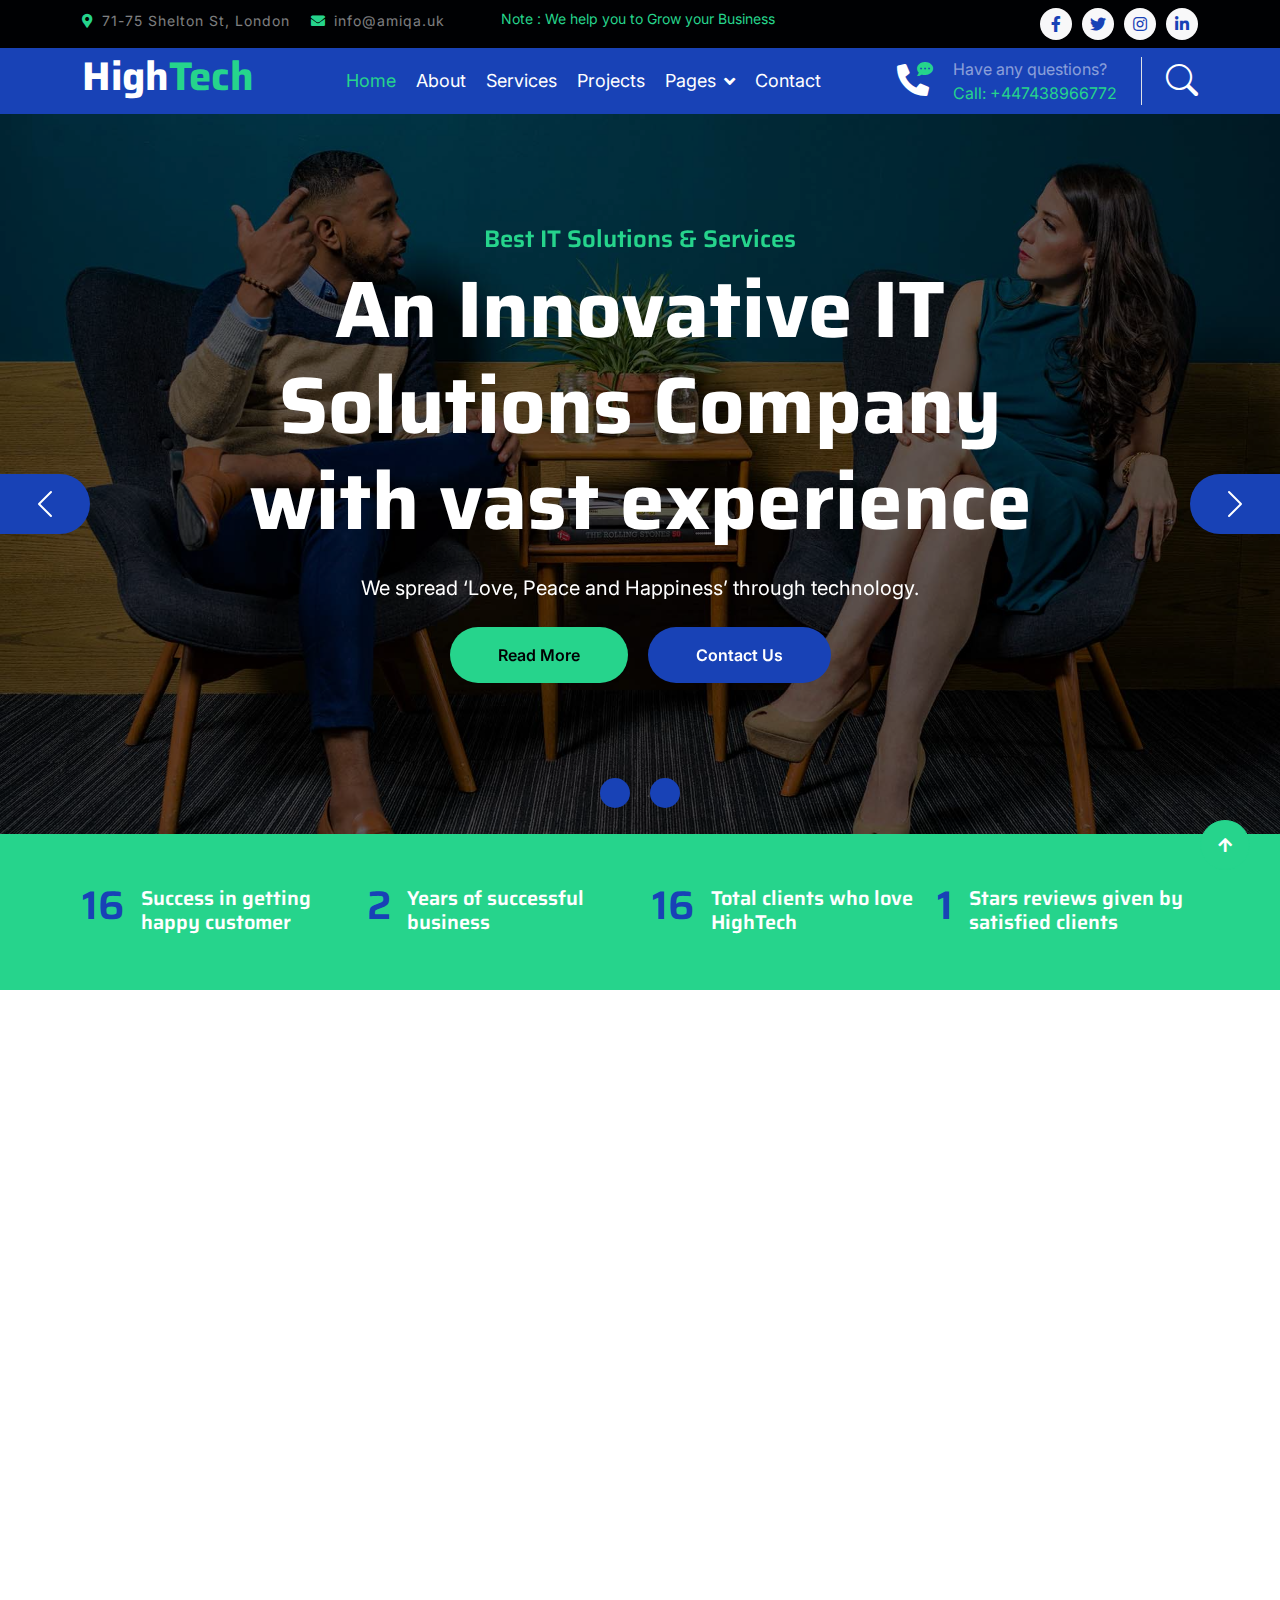
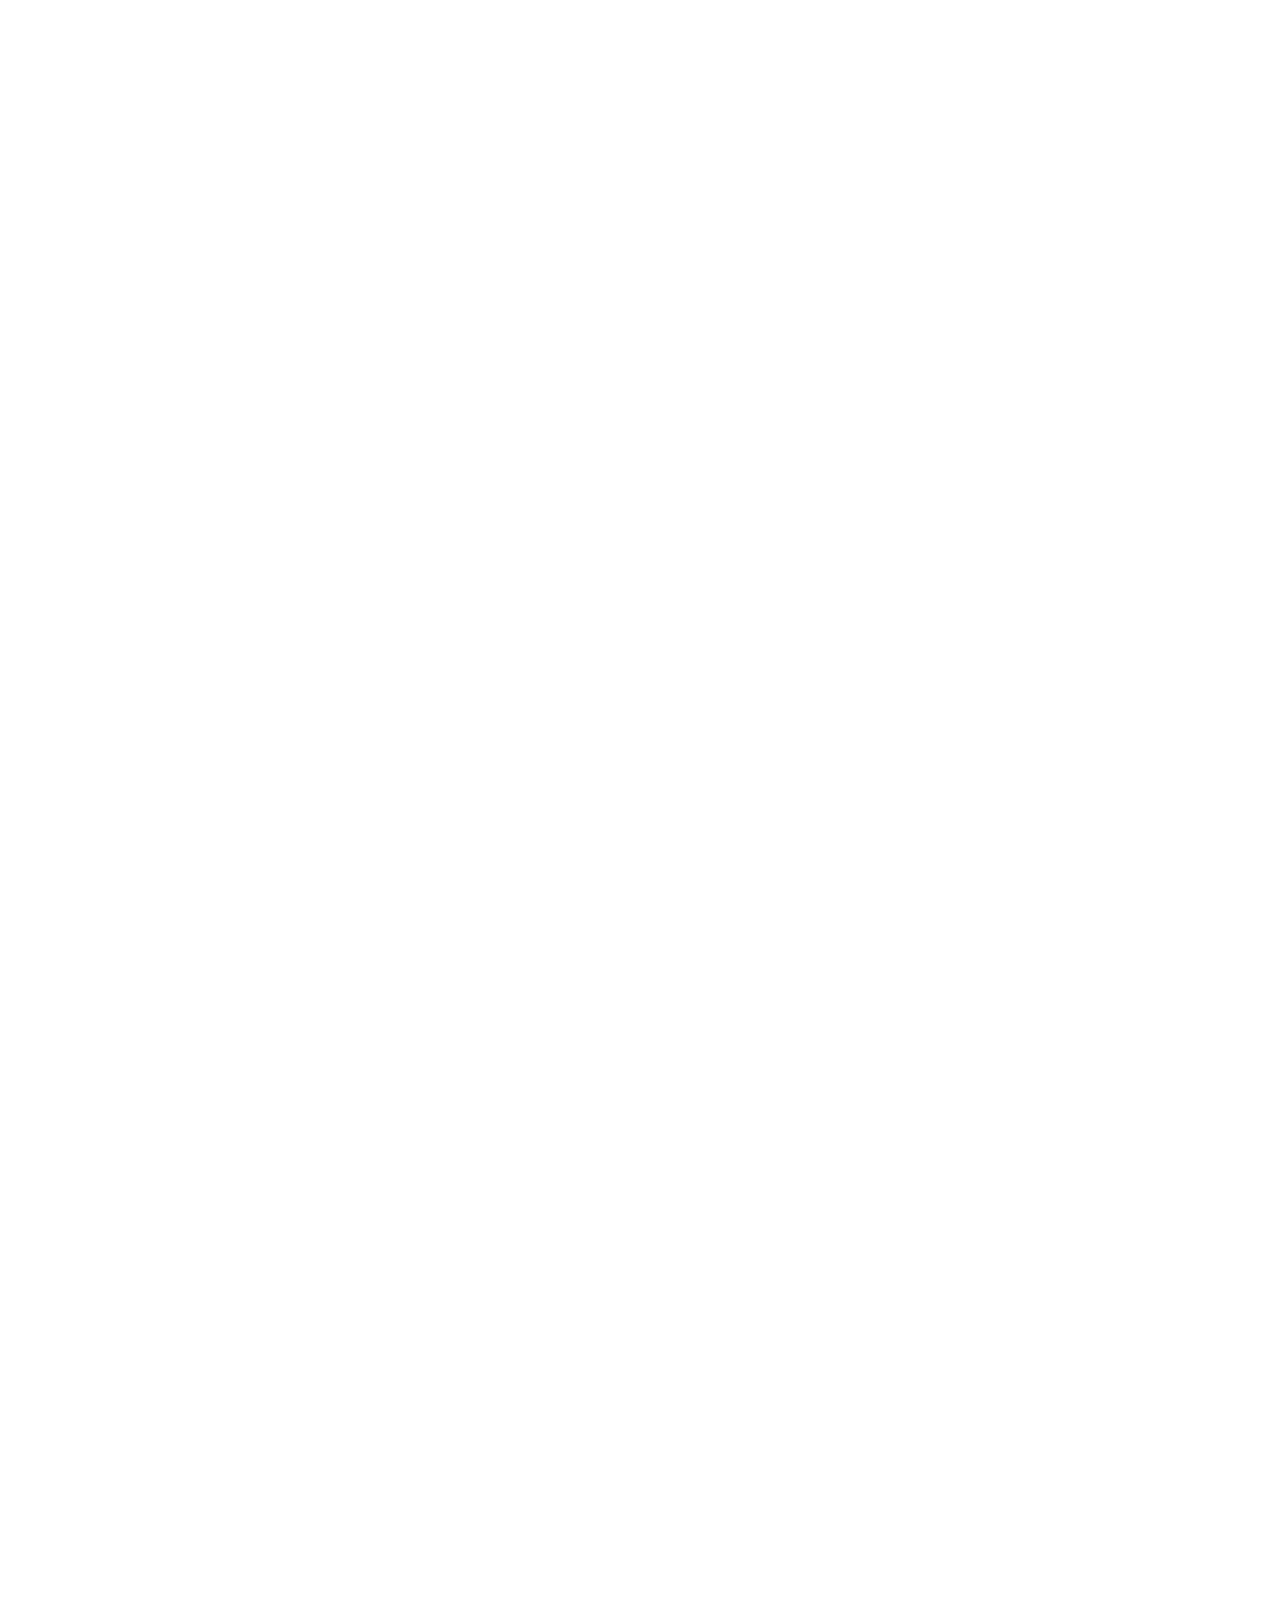
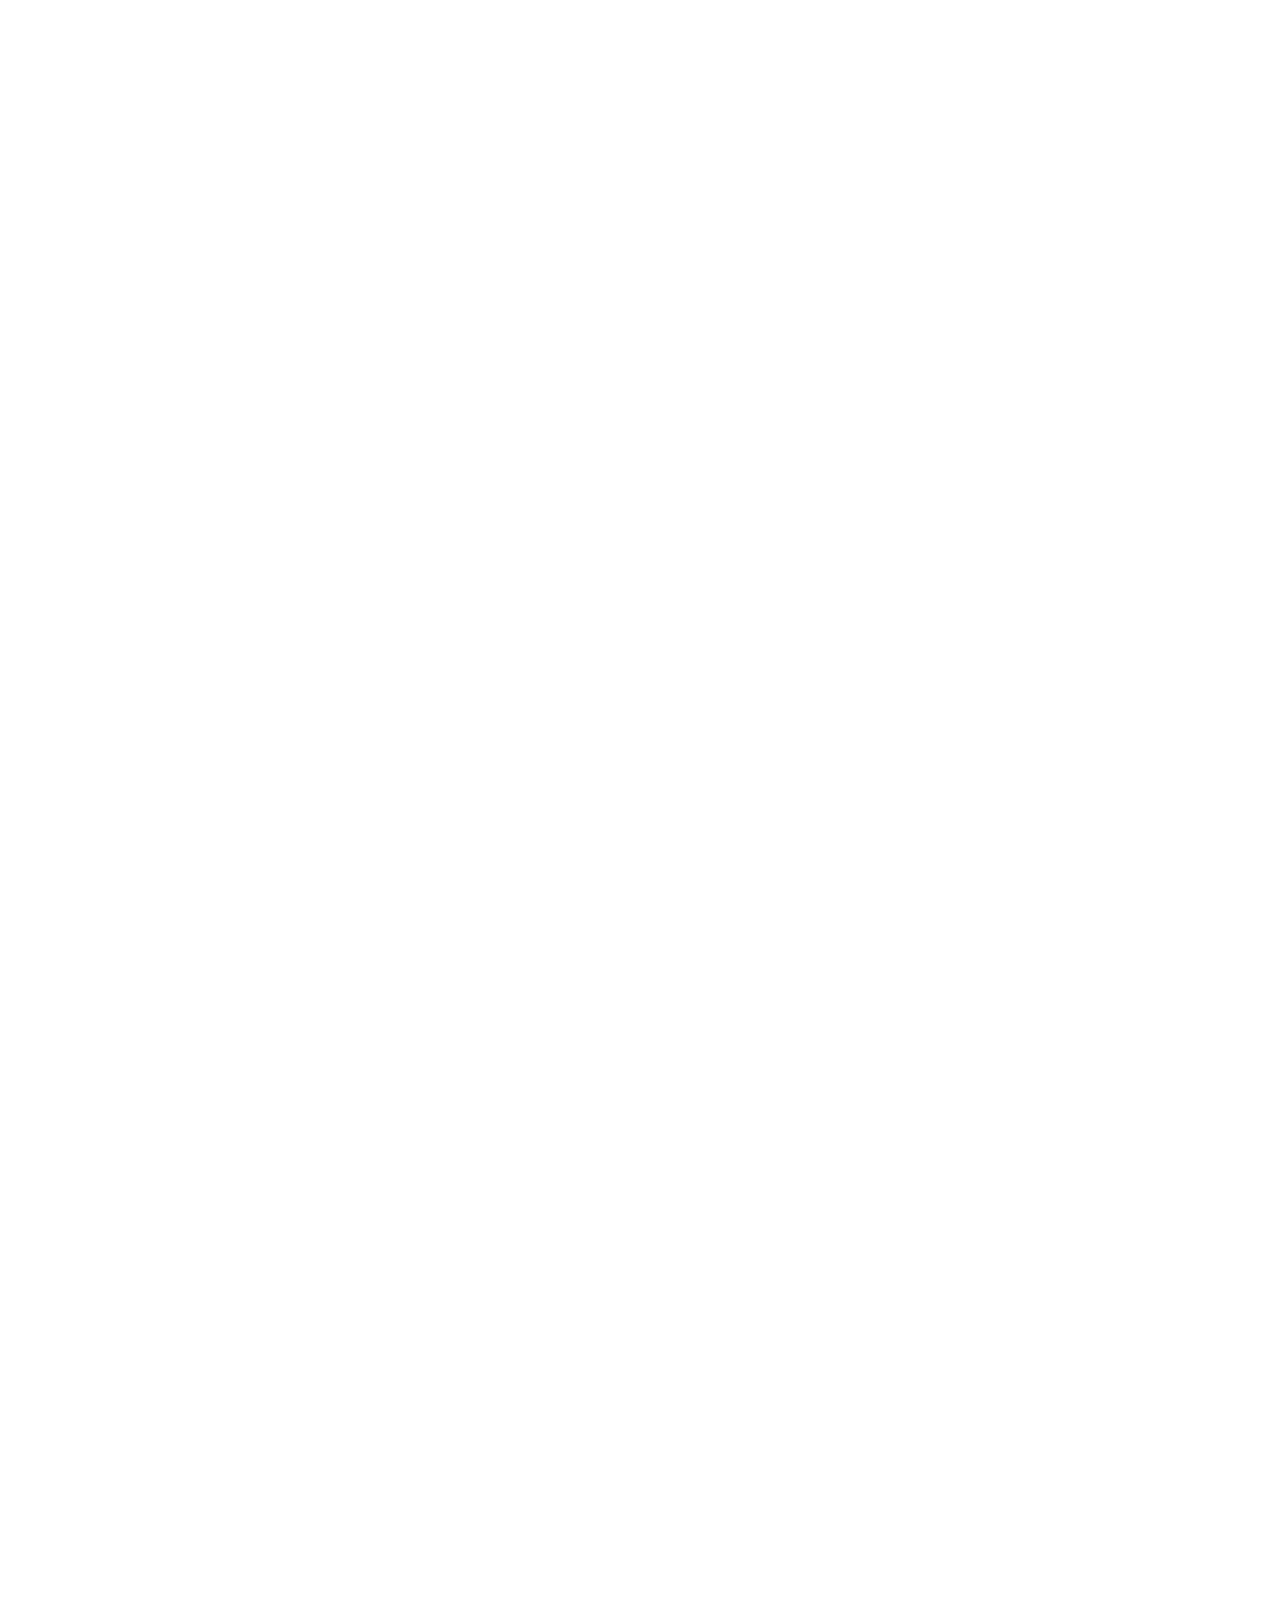
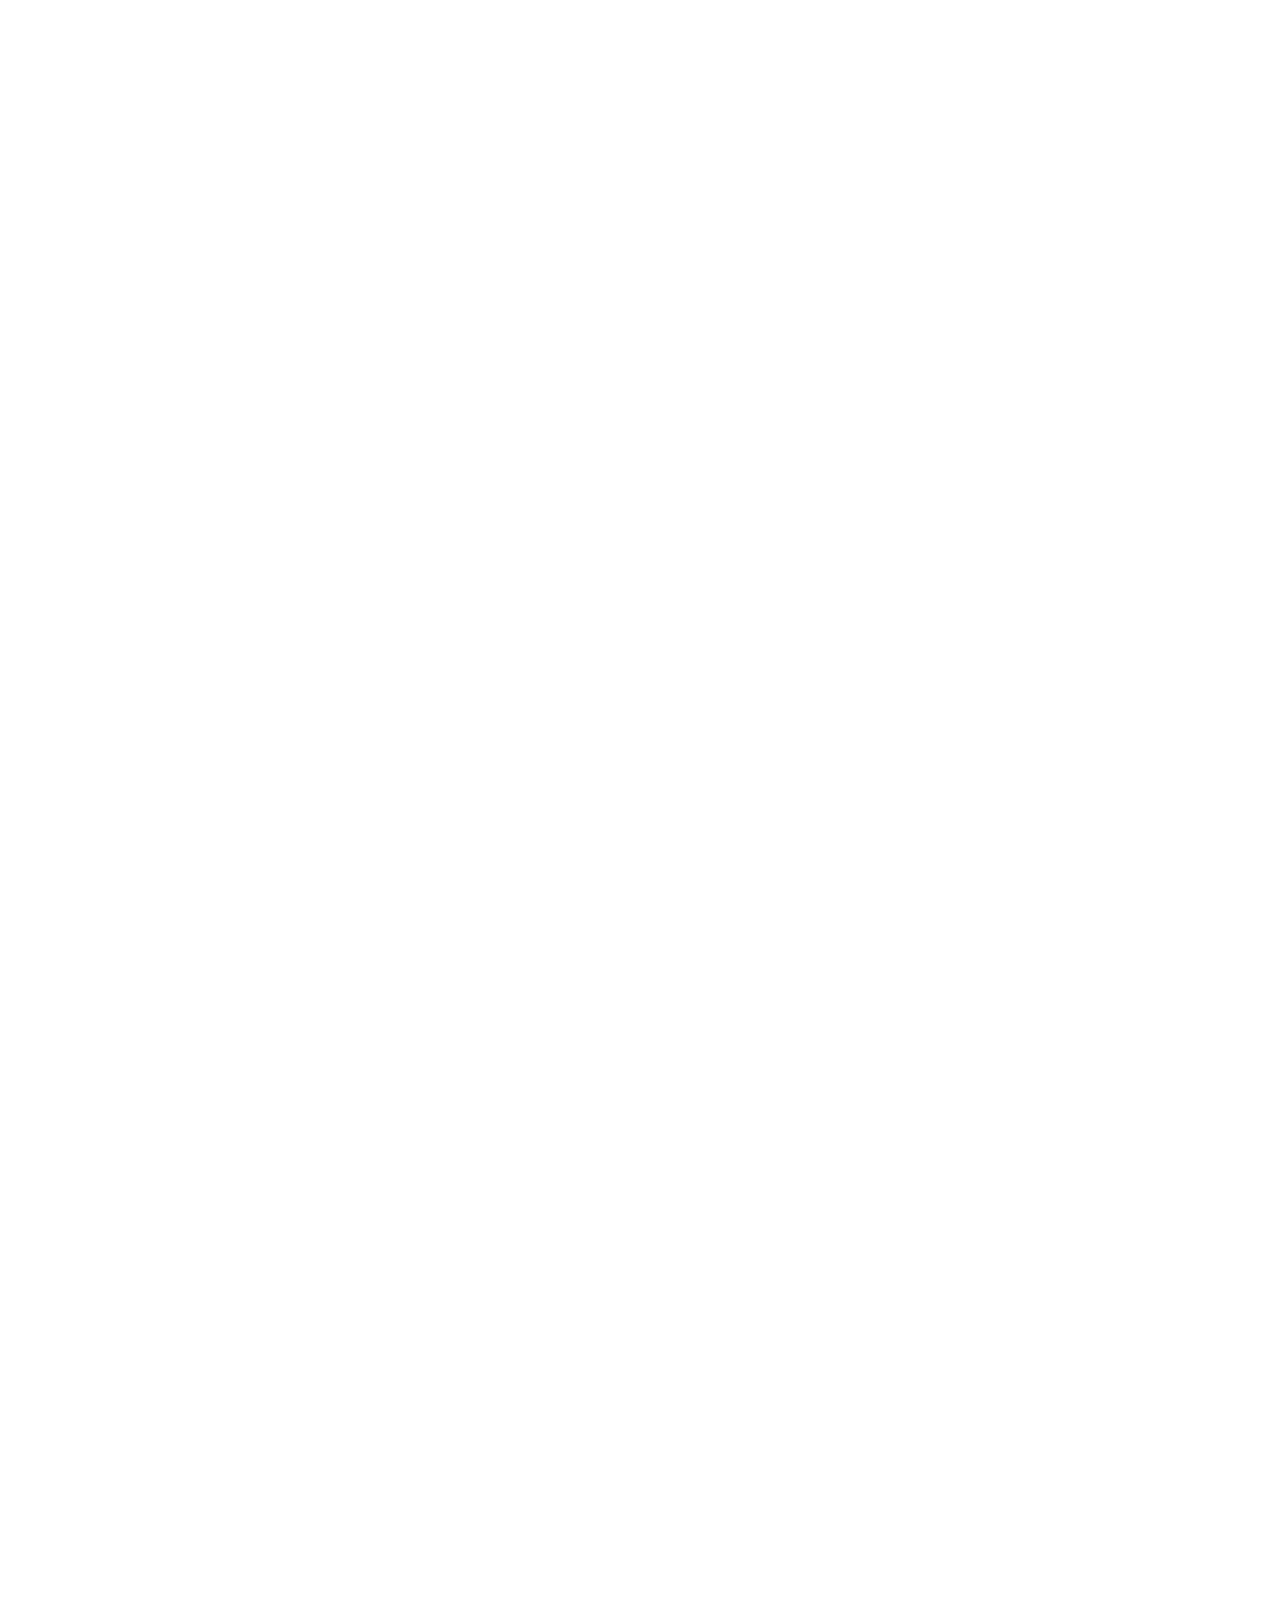
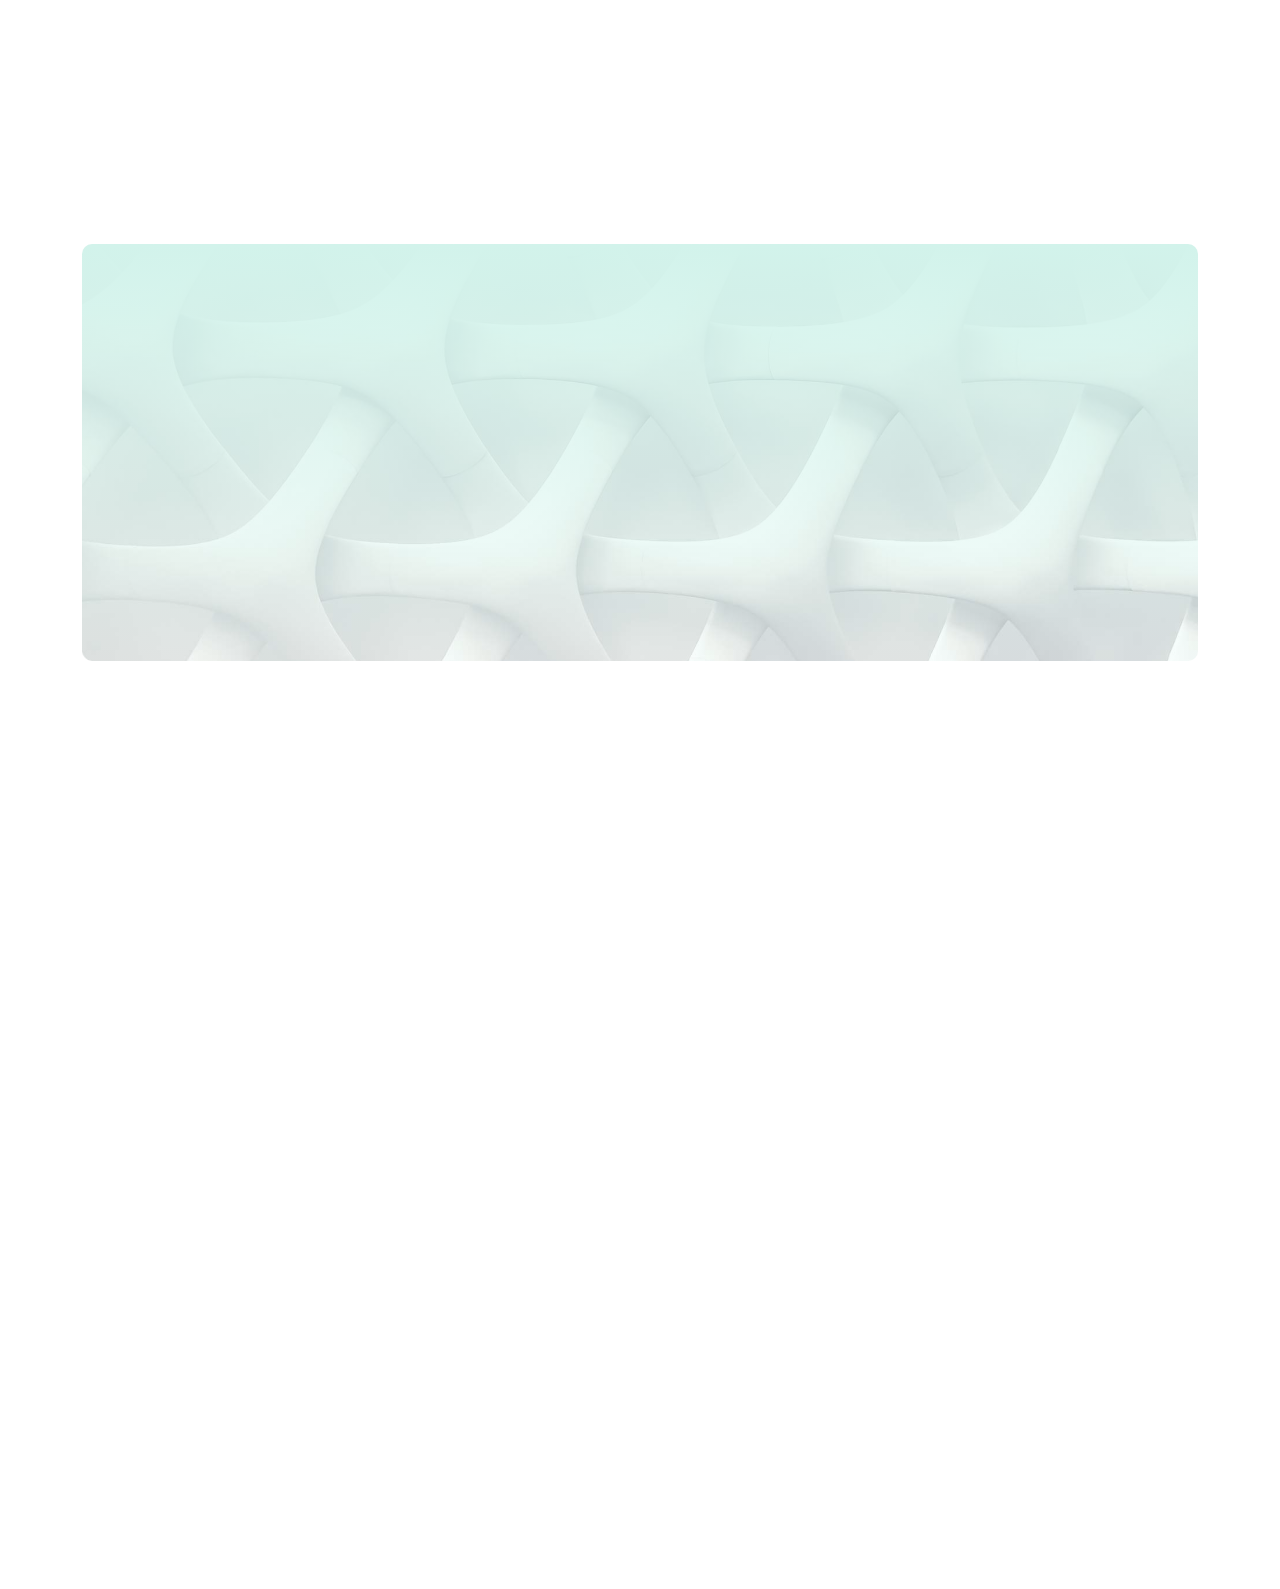
==== commit 7e1ef8f5: "updated" ====
--- a/index.html
+++ b/index.html
@@ -1,839 +1,1452 @@
 <!DOCTYPE html>
 <html lang="en">
-
-    <head>
-        <meta charset="utf-8">
-        <title>HighTech - IT Solutions Website Template</title>
-        <meta content="width=device-width, initial-scale=1.0" name="viewport">
-        <meta content="" name="keywords">
-        <meta content="" name="description">
-
-        <!-- Google Web Fonts -->
-        <link rel="preconnect" href="https://fonts.googleapis.com">
-        <link rel="preconnect" href="https://fonts.gstatic.com" crossorigin>
-        <link href="https://fonts.googleapis.com/css2?family=Inter:wght@400;500;600&family=Saira:wght@500;600;700&display=swap" rel="stylesheet"> 
-
-        <!-- Icon Font Stylesheet -->
-        <link href="https://cdnjs.cloudflare.com/ajax/libs/font-awesome/5.10.0/css/all.min.css" rel="stylesheet">
-        <link href="https://cdn.jsdelivr.net/npm/bootstrap-icons@1.4.1/font/bootstrap-icons.css" rel="stylesheet">
-
-        <!-- Libraries Stylesheet -->
-        <link href="lib/animate/animate.min.css" rel="stylesheet">
-        <link href="lib/owlcarousel/assets/owl.carousel.min.css" rel="stylesheet">
-
-        <!-- Customized Bootstrap Stylesheet -->
-        <link href="css/bootstrap.min.css" rel="stylesheet">
-
-        <!-- Template Stylesheet -->
-        <link href="css/style.css" rel="stylesheet">
-    </head>
-
-    <body>
-        <!-- Spinner Start -->
-        <div id="spinner" class="show position-fixed translate-middle w-100 vh-100 top-50 start-50 d-flex align-items-center justify-content-center">
-            <div class="spinner-grow text-primary" role="status"></div>
-        </div>
-        <!-- Spinner End -->
-
-        <!-- Topbar Start -->
-        <div class="container-fluid bg-dark py-2 d-none d-md-flex">
-            <div class="container">
-                <div class="d-flex justify-content-between topbar">
-                    <div class="top-info">
-                        <small class="me-3 text-white-50"><a href="#"><i class="fas fa-map-marker-alt me-2 text-secondary"></i></a>23 Ranking Street, New York</small>
-                        <small class="me-3 text-white-50"><a href="#"><i class="fas fa-envelope me-2 text-secondary"></i></a>Email@Example.com</small>
-                    </div>
-                    <div id="note" class="text-secondary d-none d-xl-flex"><small>Note : We help you to Grow your Business</small></div>
-                    <div class="top-link">
-                        <a href="" class="bg-light nav-fill btn btn-sm-square rounded-circle"><i class="fab fa-facebook-f text-primary"></i></a>
-                        <a href="" class="bg-light nav-fill btn btn-sm-square rounded-circle"><i class="fab fa-twitter text-primary"></i></a>
-                        <a href="" class="bg-light nav-fill btn btn-sm-square rounded-circle"><i class="fab fa-instagram text-primary"></i></a>
-                        <a href="" class="bg-light nav-fill btn btn-sm-square rounded-circle me-0"><i class="fab fa-linkedin-in text-primary"></i></a>
-                    </div>
-                </div>
-            </div>
-        </div>
-        <!-- Topbar End -->
-
-        <!-- Navbar Start -->
-        <div class="container-fluid bg-primary">
-            <div class="container">
-                <nav class="navbar navbar-dark navbar-expand-lg py-0">
-                    <a href="index.html" class="navbar-brand">
-                        <h1 class="text-white fw-bold d-block">High<span class="text-secondary">Tech</span> </h1>
-                    </a>
-                    <button type="button" class="navbar-toggler me-0" data-bs-toggle="collapse" data-bs-target="#navbarCollapse">
-                        <span class="navbar-toggler-icon"></span>
-                    </button>
-                    <div class="collapse navbar-collapse bg-transparent" id="navbarCollapse">
-                        <div class="navbar-nav ms-auto mx-xl-auto p-0">
-                            <a href="index.html" class="nav-item nav-link active text-secondary">Home</a>
-                            <a href="about.html" class="nav-item nav-link">About</a>
-                            <a href="service.html" class="nav-item nav-link">Services</a>
-                            <a href="project.html" class="nav-item nav-link">Projects</a>
-                            <div class="nav-item dropdown">
-                                <a href="#" class="nav-link dropdown-toggle" data-bs-toggle="dropdown">Pages</a>
-                                <div class="dropdown-menu rounded">
-                                    <a href="blog.html" class="dropdown-item">Our Blog</a>
-                                    <a href="team.html" class="dropdown-item">Our Team</a>
-                                    <a href="testimonial.html" class="dropdown-item">Testimonial</a>
-                                    <a href="404.html" class="dropdown-item">404 Page</a>
-                                </div>
-                            </div>
-                            <a href="contact.html" class="nav-item nav-link">Contact</a>
-                        </div>
-                    </div>
-                    <div class="d-none d-xl-flex flex-shirink-0">
-                        <div id="phone-tada" class="d-flex align-items-center justify-content-center me-4">
-                            <a href="" class="position-relative animated tada infinite">
-                                <i class="fa fa-phone-alt text-white fa-2x"></i>
-                                <div class="position-absolute" style="top: -7px; left: 20px;">
-                                    <span><i class="fa fa-comment-dots text-secondary"></i></span>
-                                </div>
-                            </a>
-                        </div>
-                        <div class="d-flex flex-column pe-4 border-end">
-                            <span class="text-white-50">Have any questions?</span>
-                            <span class="text-secondary">Call: + 0123 456 7890</span>
-                        </div>
-                        <div class="d-flex align-items-center justify-content-center ms-4 ">
-                            <a href="#"><i class="bi bi-search text-white fa-2x"></i> </a>
-                        </div>
-                    </div>
-                </nav>
-            </div>
-        </div>
-        <!-- Navbar End -->
-
-        <!-- Carousel Start -->
-        <div class="container-fluid px-0">
-            <div id="carouselId" class="carousel slide" data-bs-ride="carousel">
-                <ol class="carousel-indicators">
-                    <li data-bs-target="#carouselId" data-bs-slide-to="0" class="active" aria-current="true" aria-label="First slide"></li>
-                    <li data-bs-target="#carouselId" data-bs-slide-to="1" aria-label="Second slide"></li>
-                </ol>
-                <div class="carousel-inner" role="listbox">
-                    <div class="carousel-item active">
-                        <img src="img/carousel-1.jpg" class="img-fluid" alt="First slide">
-                        <div class="carousel-caption">
-                            <div class="container carousel-content">
-                                <h6 class="text-secondary h4 animated fadeInUp">Best IT Solutions</h6>
-                                <h1 class="text-white display-1 mb-4 animated fadeInRight">An Innovative IT Solutions Agency</h1>
-                                <p class="mb-4 text-white fs-5 animated fadeInDown">Lorem ipsum dolor sit amet elit. Sed efficitur quis purus ut interdum. Pellentesque aliquam dolor eget urna ultricies tincidunt.</p>
-                                <a href="" class="me-2"><button type="button" class="px-4 py-sm-3 px-sm-5 btn btn-primary rounded-pill carousel-content-btn1 animated fadeInLeft">Read More</button></a>
-                                <a href="" class="ms-2"><button type="button" class="px-4 py-sm-3 px-sm-5 btn btn-primary rounded-pill carousel-content-btn2 animated fadeInRight">Contact Us</button></a>
-                            </div>
-                        </div>
-                    </div>
-                    <div class="carousel-item">
-                        <img src="img/carousel-2.jpg" class="img-fluid" alt="Second slide">
-                        <div class="carousel-caption">
-                            <div class="container carousel-content">
-                                <h6 class="text-secondary h4 animated fadeInUp">Best IT Solutions</h6>
-                                <h1 class="text-white display-1 mb-4 animated fadeInLeft">Quality Digital Services You Really Need!</h1>
-                                <p class="mb-4 text-white fs-5 animated fadeInDown">Lorem ipsum dolor sit amet elit. Sed efficitur quis purus ut interdum. Pellentesque aliquam dolor eget urna ultricies tincidunt.</p>
-                                <a href="" class="me-2"><button type="button" class="px-4 py-sm-3 px-sm-5 btn btn-primary rounded-pill carousel-content-btn1 animated fadeInLeft">Read More</button></a>
-                                <a href="" class="ms-2"><button type="button" class="px-4 py-sm-3 px-sm-5 btn btn-primary rounded-pill carousel-content-btn2 animated fadeInRight">Contact Us</button></a>
-                            </div>
-                        </div>
-                    </div>
-                </div>
-                <button class="carousel-control-prev" type="button" data-bs-target="#carouselId" data-bs-slide="prev">
-                    <span class="carousel-control-prev-icon" aria-hidden="true"></span>
-                    <span class="visually-hidden">Previous</span>
-                </button>
-                <button class="carousel-control-next" type="button" data-bs-target="#carouselId" data-bs-slide="next">
-                    <span class="carousel-control-next-icon" aria-hidden="true"></span>
-                    <span class="visually-hidden">Next</span>
-                </button>
-            </div>
-        </div>
-        <!-- Carousel End -->
-
-
-        <!-- Fact Start -->
-        <div class="container-fluid bg-secondary py-5">
-            <div class="container">
-                <div class="row">
-                    <div class="col-lg-3 wow fadeIn" data-wow-delay=".1s">
-                        <div class="d-flex counter">
-                            <h1 class="me-3 text-primary counter-value">99</h1>
-                            <h5 class="text-white mt-1">Success in getting happy customer</h5>
-                        </div>
-                    </div>
-                    <div class="col-lg-3 wow fadeIn" data-wow-delay=".3s">
-                        <div class="d-flex counter">
-                            <h1 class="me-3 text-primary counter-value">25</h1>
-                            <h5 class="text-white mt-1">Thousands of successful business</h5>
-                        </div>
-                    </div>
-                    <div class="col-lg-3 wow fadeIn" data-wow-delay=".5s">
-                        <div class="d-flex counter">
-                            <h1 class="me-3 text-primary counter-value">120</h1>
-                            <h5 class="text-white mt-1">Total clients who love HighTech</h5>
-                        </div>
-                    </div>
-                    <div class="col-lg-3 wow fadeIn" data-wow-delay=".7s">
-                        <div class="d-flex counter">
-                            <h1 class="me-3 text-primary counter-value">5</h1>
-                            <h5 class="text-white mt-1">Stars reviews given by satisfied clients</h5>
-                        </div>
-                    </div>
-                </div>
-            </div>
-        </div>
-        <!-- Fact End -->
-
-
-        <!-- About Start -->
-        <div class="container-fluid py-5 my-5">
-            <div class="container pt-5">
-                <div class="row g-5">
-                    <div class="col-lg-5 col-md-6 col-sm-12 wow fadeIn" data-wow-delay=".3s">
-                        <div class="h-100 position-relative">
-                            <img src="img/about-1.jpg" class="img-fluid w-75 rounded" alt="" style="margin-bottom: 25%;">
-                            <div class="position-absolute w-75" style="top: 25%; left: 25%;">
-                                <img src="img/about-2.jpg" class="img-fluid w-100 rounded" alt="">
-                            </div>
-                        </div>
-                    </div>
-                    <div class="col-lg-7 col-md-6 col-sm-12 wow fadeIn" data-wow-delay=".5s">
-                        <h5 class="text-primary">About Us</h5>
-                        <h1 class="mb-4">About HighTech Agency And It's Innovative IT Solutions</h1>
-                        <p>Lorem ipsum dolor sit amet, consectetur adipiscing elit. Sed efficitur quis purus ut interdum. Pellentesque aliquam dolor eget urna ultricies tincidunt. Nam volutpat libero sit amet leo cursus, ac viverra eros tristique. Morbi quis quam mi. Cras vel gravida eros. Proin scelerisque quam nec elementum viverra. Suspendisse viverra hendrerit diam in tempus. Etiam gravida justo nec erat vestibulum, et malesuada augue laoreet.</p>
-                        <p class="mb-4">Pellentesque aliquam dolor eget urna ultricies tincidunt. Nam volutpat libero sit amet leo cursus, ac viverra eros tristique. Morbi quis quam mi. Cras vel gravida eros. Proin scelerisque quam nec elementum viverra. Suspendisse viverra hendrerit diam in tempus.</p>
-                        <a href="" class="btn btn-secondary rounded-pill px-5 py-3 text-white">More Details</a>
-                    </div>
-                </div>
-            </div>
-        </div>
-        <!-- About End -->
-
-
-        <!-- Services Start -->
-        <div class="container-fluid services py-5 mb-5">
-            <div class="container">
-                <div class="text-center mx-auto pb-5 wow fadeIn" data-wow-delay=".3s" style="max-width: 600px;">
-                    <h5 class="text-primary">Our Services</h5>
-                    <h1>Services Built Specifically For Your Business</h1>
-                </div>
-                <div class="row g-5 services-inner">
-                    <div class="col-md-6 col-lg-4 wow fadeIn" data-wow-delay=".3s">
-                        <div class="services-item bg-light">
-                            <div class="p-4 text-center services-content">
-                                <div class="services-content-icon">
-                                    <i class="fa fa-code fa-7x mb-4 text-primary"></i>
-                                    <h4 class="mb-3">Web Design</h4>
-                                    <p class="mb-4">Lorem ipsum dolor sit amet elit. Sed efficitur quis purus ut interdum. Aliquam dolor eget urna ultricies tincidunt.</p>
-                                    <a href="" class="btn btn-secondary text-white px-5 py-3 rounded-pill">Read More</a>
-                                </div>
-                            </div>
-                        </div>
-                    </div>
-                    <div class="col-md-6 col-lg-4 wow fadeIn" data-wow-delay=".5s">
-                        <div class="services-item bg-light">
-                            <div class="p-4 text-center services-content">
-                                <div class="services-content-icon">
-                                    <i class="fa fa-file-code fa-7x mb-4 text-primary"></i>
-                                    <h4 class="mb-3">Web Development</h4>
-                                    <p class="mb-4">Lorem ipsum dolor sit amet elit. Sed efficitur quis purus ut interdum. Aliquam dolor eget urna ultricies tincidunt.</p>
-                                    <a href="" class="btn btn-secondary text-white px-5 py-3 rounded-pill">Read More</a>
-                                </div>
-                            </div>
-                        </div>
-                    </div>
-                    <div class="col-md-6 col-lg-4 wow fadeIn" data-wow-delay=".7s">
-                        <div class="services-item bg-light">
-                            <div class="p-4 text-center services-content">
-                                <div class="services-content-icon">
-                                    <i class="fa fa-external-link-alt fa-7x mb-4 text-primary"></i>
-                                    <h4 class="mb-3">UI/UX Design</h4>
-                                    <p class="mb-4">Lorem ipsum dolor sit amet elit. Sed efficitur quis purus ut interdum. Aliquam dolor eget urna ultricies tincidunt.</p>
-                                    <a href="" class="btn btn-secondary text-white px-5 py-3 rounded-pill">Read More</a>
-                                </div>
-                            </div>
-                        </div>
-                    </div>
-                    <div class="col-md-6 col-lg-4 wow fadeIn" data-wow-delay=".3s">
-                        <div class="services-item bg-light">
-                            <div class="p-4 text-center services-content">
-                                <div class="services-content-icon">
-                                    <i class="fas fa-user-secret fa-7x mb-4 text-primary"></i>
-                                    <h4 class="mb-3">Web Cecurity</h4>
-                                    <p class="mb-4">Lorem ipsum dolor sit amet elit. Sed efficitur quis purus ut interdum. Aliquam dolor eget urna ultricies tincidunt.</p>
-                                    <a href="" class="btn btn-secondary text-white px-5 py-3 rounded-pill">Read More</a>
-                                </div>
-                                
-                            </div>
-                        </div>
-                    </div>
-                    <div class="col-md-6 col-lg-4 wow fadeIn" data-wow-delay=".5s">
-                        <div class="services-item bg-light">
-                            <div class="p-4 text-center services-content">
-                                <div class="services-content-icon">
-                                    <i class="fa fa-envelope-open fa-7x mb-4 text-primary"></i>
-                                    <h4 class="mb-3">Digital Marketing</h4>
-                                    <p class="mb-4">Lorem ipsum dolor sit amet elit. Sed efficitur quis purus ut interdum. Aliquam dolor eget urna ultricies tincidunt.</p>
-                                    <a href="" class="btn btn-secondary text-white px-5 py-3 rounded-pill">Read More</a>
-                                </div>
-                            </div>
-                        </div>
-                    </div>
-                    <div class="col-md-6 col-lg-4 wow fadeIn" data-wow-delay=".7s">
-                        <div class="services-item bg-light">
-                            <div class="p-4 text-center services-content">
-                                <div class="services-content-icon">
-                                    <i class="fas fa-laptop fa-7x mb-4 text-primary"></i>
-                                    <h4 class="mb-3">Programming</h4>
-                                    <p class="mb-4">Lorem ipsum dolor sit amet elit. Sed efficitur quis purus ut interdum. Aliquam dolor eget urna ultricies tincidunt.</p>
-                                    <a href="" class="btn btn-secondary text-white px-5 py-3 rounded-pill">Read More</a>
-                                </div>
-                            </div>
-                        </div>
-                    </div>
-                </div>
-            </div>
-        </div>
-        <!-- Services End -->
-
-
-        <!-- Project Start -->
-        <div class="container-fluid project py-5 mb-5">
-            <div class="container">
-                <div class="text-center mx-auto pb-5 wow fadeIn" data-wow-delay=".3s" style="max-width: 600px;">
-                    <h5 class="text-primary">Our Project</h5>
-                    <h1>Our Recently Completed Projects</h1>
-                </div>
-                <div class="row g-5">
-                    <div class="col-md-6 col-lg-4 wow fadeIn" data-wow-delay=".3s">
-                        <div class="project-item">
-                            <div class="project-img">
-                                <img src="img/project-1.jpg" class="img-fluid w-100 rounded" alt="">
-                                <div class="project-content">
-                                    <a href="#" class="text-center">
-                                        <h4 class="text-secondary">Web design</h4>
-                                        <p class="m-0 text-white">Web Analysis</p>
-                                    </a>
-                                </div>
-                            </div>
-                        </div>
-                    </div>
-                    <div class="col-md-6 col-lg-4 wow fadeIn" data-wow-delay=".5s">
-                        <div class="project-item">
-                            <div class="project-img">
-                                <img src="img/project-2.jpg" class="img-fluid w-100 rounded" alt="">
-                                <div class="project-content">
-                                    <a href="#" class="text-center">
-                                        <h4 class="text-secondary">Cyber Security</h4>
-                                        <p class="m-0 text-white">Cyber Security Core</p>
-                                    </a>
-                                </div>
-                            </div>
-                        </div>
-                    </div>
-                    <div class="col-md-6 col-lg-4 wow fadeIn" data-wow-delay=".7s">
-                        <div class="project-item">
-                            <div class="project-img">
-                                <img src="img/project-3.jpg" class="img-fluid w-100 rounded" alt="">
-                                <div class="project-content">
-                                    <a href="#" class="text-center">
-                                        <h4 class="text-secondary">Mobile Info</h4>
-                                        <p class="m-0 text-white">Upcomming Phone</p>
-                                    </a>
-                                </div>
-                            </div>
-                        </div>
-                    </div>
-                    <div class="col-md-6 col-lg-4 wow fadeIn" data-wow-delay=".3s">
-                        <div class="project-item">
-                            <div class="project-img">
-                                <img src="img/project-4.jpg" class="img-fluid w-100 rounded" alt="">
-                                <div class="project-content">
-                                    <a href="#" class="text-center">
-                                        <h4 class="text-secondary">Web Development</h4>
-                                        <p class="m-0 text-white">Web Analysis</p>
-                                    </a>
-                                </div>
-                            </div>
-                        </div>
-                    </div>
-                    <div class="col-md-6 col-lg-4 wow fadeIn" data-wow-delay=".5s">
-                        <div class="project-item">
-                            <div class="project-img">
-                                <img src="img/project-5.jpg" class="img-fluid w-100 rounded" alt="">
-                                <div class="project-content">
-                                    <a href="#" class="text-center">
-                                        <h4 class="text-secondary">Digital Marketing</h4>
-                                        <p class="m-0 text-white">Marketing Analysis</p>
-                                    </a>
-                                </div>
-                            </div>
-                        </div>
-                    </div>
-                    <div class="col-md-6 col-lg-4 wow fadeIn" data-wow-delay=".7s">
-                        <div class="project-item">
-                            <div class="project-img">
-                                <img src="img/project-6.jpg" class="img-fluid w-100 rounded" alt="">
-                                <div class="project-content">
-                                    <a href="#" class="text-center">
-                                        <h4 class="text-secondary">keyword Research</h4>
-                                        <p class="m-0 text-white">keyword Analysis</p>
-                                    </a>
-                                </div>
-                            </div>
-                        </div>
-                    </div>
-                </div>
-            </div>
-        </div>
-        <!-- Project End -->
-
-
-        <!-- Blog Start -->
-        <div class="container-fluid blog py-5 mb-5">
-            <div class="container">
-                <div class="text-center mx-auto pb-5 wow fadeIn" data-wow-delay=".3s" style="max-width: 600px;">
-                    <h5 class="text-primary">Our Blog</h5>
-                    <h1>Latest Blog & News</h1>
-                </div>
-                <div class="row g-5 justify-content-center">
-                    <div class="col-lg-6 col-xl-4 wow fadeIn" data-wow-delay=".3s">
-                        <div class="blog-item position-relative bg-light rounded">
-                            <img src="img/blog-1.jpg" class="img-fluid w-100 rounded-top" alt="">
-                            <span class="position-absolute px-4 py-3 bg-primary text-white rounded" style="top: -28px; right: 20px;">Web Design</span>
-                            <div class="blog-btn d-flex justify-content-between position-relative px-3" style="margin-top: -75px;">
-                                <div class="blog-icon btn btn-secondary px-3 rounded-pill my-auto">
-                                    <a href="" class="btn text-white">Read More</a>
-                                </div>
-                                <div class="blog-btn-icon btn btn-secondary px-4 py-3 rounded-pill ">
-                                    <div class="blog-icon-1">
-                                        <p class="text-white px-2">Share<i class="fa fa-arrow-right ms-3"></i></p>
-                                    </div>
-                                    <div class="blog-icon-2">
-                                        <a href="" class="btn me-1"><i class="fab fa-facebook-f text-white"></i></a>
-                                        <a href="" class="btn me-1"><i class="fab fa-twitter text-white"></i></a>
-                                        <a href="" class="btn me-1"><i class="fab fa-instagram text-white"></i></a>
-                                    </div>
-                                </div>
-                            </div>
-                            <div class="blog-content text-center position-relative px-3" style="margin-top: -25px;">
-                                <img src="img/admin.jpg" class="img-fluid rounded-circle border border-4 border-white mb-3" alt="">
-                                <h5 class="">By Daniel Martin</h5>
-                                <span class="text-secondary">24 March 2023</span>
-                                <p class="py-2">Lorem ipsum dolor sit amet elit. Sed efficitur quis purus ut interdum. Aliquam dolor eget urna ultricies tincidunt libero sit amet</p>
-                            </div>
-                            <div class="blog-coment d-flex justify-content-between px-4 py-2 border bg-primary rounded-bottom">
-                                <a href="" class="text-white"><small><i class="fas fa-share me-2 text-secondary"></i>5324 Share</small></a>
-                                <a href="" class="text-white"><small><i class="fa fa-comments me-2 text-secondary"></i>5 Comments</small></a>
-                            </div>
-                        </div>
-                    </div>
-                    <div class="col-lg-6 col-xl-4 wow fadeIn" data-wow-delay=".5s">
-                        <div class="blog-item position-relative bg-light rounded">
-                            <img src="img/blog-2.jpg" class="img-fluid w-100 rounded-top" alt="">
-                            <span class="position-absolute px-4 py-3 bg-primary text-white rounded" style="top: -28px; right: 20px;">Development</span>
-                            <div class="blog-btn d-flex justify-content-between position-relative px-3" style="margin-top: -75px;">
-                                <div class="blog-icon btn btn-secondary px-3 rounded-pill my-auto">
-                                    <a href="" class="btn text-white ">Read More</a>
-                                </div>
-                                <div class="blog-btn-icon btn btn-secondary px-4 py-3 rounded-pill ">
-                                    <div class="blog-icon-1">
-                                        <p class="text-white px-2">Share<i class="fa fa-arrow-right ms-3"></i></p>
-                                    </div>
-                                    <div class="blog-icon-2">
-                                        <a href="" class="btn me-1"><i class="fab fa-facebook-f text-white"></i></a>
-                                        <a href="" class="btn me-1"><i class="fab fa-twitter text-white"></i></a>
-                                        <a href="" class="btn me-1"><i class="fab fa-instagram text-white"></i></a>
-                                    </div>
-                                </div>
-                            </div>
-                            <div class="blog-content text-center position-relative px-3" style="margin-top: -25px;">
-                                <img src="img/admin.jpg" class="img-fluid rounded-circle border border-4 border-white mb-3" alt="">
-                                <h5 class="">By Daniel Martin</h5>
-                                <span class="text-secondary">23 April 2023</span>
-                                <p class="py-2">Lorem ipsum dolor sit amet elit. Sed efficitur quis purus ut interdum. Aliquam dolor eget urna ultricies tincidunt libero sit amet</p>
-                            </div>
-                            <div class="blog-coment d-flex justify-content-between px-4 py-2 border bg-primary rounded-bottom">
-                                <a href="" class="text-white"><small><i class="fas fa-share me-2 text-secondary"></i>5324 Share</small></a>
-                                <a href="" class="text-white"><small><i class="fa fa-comments me-2 text-secondary"></i>5 Comments</small></a>
-                            </div>
-                        </div>
-                    </div>
-                    <div class="col-lg-6 col-xl-4 wow fadeIn" data-wow-delay=".7s">
-                        <div class="blog-item position-relative bg-light rounded">
-                            <img src="img/blog-3.jpg" class="img-fluid w-100 rounded-top" alt="">
-                            <span class="position-absolute px-4 py-3 bg-primary text-white rounded" style="top: -28px; right: 20px;">Mobile App</span>
-                            <div class="blog-btn d-flex justify-content-between position-relative px-3" style="margin-top: -75px;">
-                                <div class="blog-icon btn btn-secondary px-3 rounded-pill my-auto">
-                                    <a href="" class="btn text-white ">Read More</a>
-                                </div>
-                                <div class="blog-btn-icon btn btn-secondary px-4 py-3 rounded-pill ">
-                                    <div class="blog-icon-1">
-                                        <p class="text-white px-2">Share<i class="fa fa-arrow-right ms-3"></i></p>
-                                    </div>
-                                    <div class="blog-icon-2">
-                                        <a href="" class="btn me-1"><i class="fab fa-facebook-f text-white"></i></a>
-                                        <a href="" class="btn me-1"><i class="fab fa-twitter text-white"></i></a>
-                                        <a href="" class="btn me-1"><i class="fab fa-instagram text-white"></i></a>
-                                    </div>
-                                </div>
-                            </div>
-                            <div class="blog-content text-center position-relative px-3" style="margin-top: -25px;">
-                                <img src="img/admin.jpg" class="img-fluid rounded-circle border border-4 border-white mb-3" alt="">
-                                <h5 class="">By Daniel Martin</h5>
-                                <span class="text-secondary">30 jan 2023</span>
-                                <p class="py-2">Lorem ipsum dolor sit amet elit. Sed efficitur quis purus ut interdum. Aliquam dolor eget urna ultricies tincidunt libero sit amet</p>
-                            </div>
-                            <div class="blog-coments d-flex justify-content-between px-4 py-2 border bg-primary rounded-bottom">
-                                <a href="" class="text-white"><small><i class="fas fa-share me-2 text-secondary"></i>5324 Share</small></a>
-                                <a href="" class="text-white"><small><i class="fa fa-comments me-2 text-secondary"></i>5 Comments</small></a>
-                            </div>
-                        </div>
-                    </div>
-                </div>
-            </div>
-        </div>
-        <!-- Blog End -->
-
-
-        <!-- Team Start -->
-        <div class="container-fluid py-5 mb-5 team">
-            <div class="container">
-                <div class="text-center mx-auto pb-5 wow fadeIn" data-wow-delay=".3s" style="max-width: 600px;">
-                    <h5 class="text-primary">Our Team</h5>
-                    <h1>Meet our expert Team</h1>
-                </div>
-                <div class="owl-carousel team-carousel wow fadeIn" data-wow-delay=".5s">
-                    <div class="rounded team-item">
-                        <div class="team-content">
-                            <div class="team-img-icon">
-                                <div class="team-img rounded-circle">
-                                    <img src="img/team-1.jpg" class="img-fluid w-100 rounded-circle" alt="">
-                                </div>
-                                <div class="team-name text-center py-3">
-                                    <h4 class="">Full Name</h4>
-                                    <p class="m-0">Designation</p>
-                                </div>
-                                <div class="team-icon d-flex justify-content-center pb-4">
-                                    <a class="btn btn-square btn-secondary text-white rounded-circle m-1" href=""><i class="fab fa-facebook-f"></i></a>
-                                    <a class="btn btn-square btn-secondary text-white rounded-circle m-1" href=""><i class="fab fa-twitter"></i></a>
-                                    <a class="btn btn-square btn-secondary text-white rounded-circle m-1" href=""><i class="fab fa-instagram"></i></a>
-                                    <a class="btn btn-square btn-secondary text-white rounded-circle m-1" href=""><i class="fab fa-linkedin-in"></i></a>
-                                </div>
-                            </div>
-                        </div>
-                    </div>
-                    <div class="rounded team-item">
-                        <div class="team-content">
-                            <div class="team-img-icon">
-                                <div class="team-img rounded-circle">
-                                    <img src="img/team-2.jpg" class="img-fluid w-100 rounded-circle" alt="">
-                                </div>
-                                <div class="team-name text-center py-3">
-                                    <h4 class="">Full Name</h4>
-                                    <p class="m-0">Designation</p>
-                                </div>
-                                <div class="team-icon d-flex justify-content-center pb-4">
-                                    <a class="btn btn-square btn-secondary text-white rounded-circle m-1" href=""><i class="fab fa-facebook-f"></i></a>
-                                    <a class="btn btn-square btn-secondary text-white rounded-circle m-1" href=""><i class="fab fa-twitter"></i></a>
-                                    <a class="btn btn-square btn-secondary text-white rounded-circle m-1" href=""><i class="fab fa-instagram"></i></a>
-                                    <a class="btn btn-square btn-secondary text-white rounded-circle m-1" href=""><i class="fab fa-linkedin-in"></i></a>
-                                </div>
-                            </div>
-                        </div>
-                    </div>
-                    <div class="rounded team-item">
-                        <div class="team-content">
-                            <div class="team-img-icon">
-                                <div class="team-img rounded-circle">
-                                    <img src="img/team-3.jpg" class="img-fluid w-100 rounded-circle" alt="">
-                                </div>
-                                <div class="team-name text-center py-3">
-                                    <h4 class="">Full Name</h4>
-                                    <p class="m-0">Designation</p>
-                                </div>
-                                <div class="team-icon d-flex justify-content-center pb-4">
-                                    <a class="btn btn-square btn-secondary text-white rounded-circle m-1" href=""><i class="fab fa-facebook-f"></i></a>
-                                    <a class="btn btn-square btn-secondary text-white rounded-circle m-1" href=""><i class="fab fa-twitter"></i></a>
-                                    <a class="btn btn-square btn-secondary text-white rounded-circle m-1" href=""><i class="fab fa-instagram"></i></a>
-                                    <a class="btn btn-square btn-secondary text-white rounded-circle m-1" href=""><i class="fab fa-linkedin-in"></i></a>
-                                </div>
-                            </div>
-                        </div>
-                    </div>
-                    <div class="rounded team-item">
-                        <div class="team-content">
-                            <div class="team-img-icon">
-                                <div class="team-img rounded-circle">
-                                    <img src="img/team-4.jpg" class="img-fluid w-100 rounded-circle" alt="">
-                                </div>
-                                <div class="team-name text-center py-3">
-                                    <h4 class="">Full Name</h4>
-                                    <p class="m-0">Designation</p>
-                                </div>
-                                <div class="team-icon d-flex justify-content-center pb-4">
-                                    <a class="btn btn-square btn-secondary text-white rounded-circle m-1" href=""><i class="fab fa-facebook-f"></i></a>
-                                    <a class="btn btn-square btn-secondary text-white rounded-circle m-1" href=""><i class="fab fa-twitter"></i></a>
-                                    <a class="btn btn-square btn-secondary text-white rounded-circle m-1" href=""><i class="fab fa-instagram"></i></a>
-                                    <a class="btn btn-square btn-secondary text-white rounded-circle m-1" href=""><i class="fab fa-linkedin-in"></i></a>
-                                </div>
-                            </div>
-                        </div>
-                    </div>
-                </div>
-            </div>
-        </div>
-        <!-- Team End -->
-
-        <!-- Testimonial Start -->
-        <div class="container-fluid testimonial py-5 mb-5">
-            <div class="container">
-                <div class="text-center mx-auto pb-5 wow fadeIn" data-wow-delay=".3s" style="max-width: 600px;">
-                    <h5 class="text-primary">Our Testimonial</h5>
-                    <h1>Our Client Saying!</h1>
-                </div>
-                <div class="owl-carousel testimonial-carousel wow fadeIn" data-wow-delay=".5s">
-                    <div class="testimonial-item border p-4">
-                        <div class="d-flex align-items-center">
-                            <div class="">
-                                <img src="img/testimonial-1.jpg" alt="">
-                            </div>
-                            <div class="ms-4">
-                                <h4 class="text-secondary">Client Name</h4>
-                                <p class="m-0 pb-3">Profession</p>
-                                <div class="d-flex pe-5">
-                                    <i class="fas fa-star me-1 text-primary"></i>
-                                    <i class="fas fa-star me-1 text-primary"></i>
-                                    <i class="fas fa-star me-1 text-primary"></i>
-                                    <i class="fas fa-star me-1 text-primary"></i>
-                                    <i class="fas fa-star me-1 text-primary"></i>
-                                </div>
-                            </div>
-                        </div>
-                        <div class="border-top mt-4 pt-3">
-                            <p class="mb-0">Lorem ipsum dolor sit amet elit. Sed efficitur quis purus ut interdum aliquam dolor eget urna. Nam volutpat libero sit amet leo cursus, ac viverra eros morbi quis quam mi.</p>
-                        </div>
-                    </div>
-                    <div class="testimonial-item border p-4">
-                        <div class=" d-flex align-items-center">
-                            <div class="">
-                                <img src="img/testimonial-2.jpg" alt="">
-                            </div>
-                            <div class="ms-4">
-                                <h4 class="text-secondary">Client Name</h4>
-                                <p class="m-0 pb-3">Profession</p>
-                                <div class="d-flex pe-5">
-                                    <i class="fas fa-star me-1 text-primary"></i>
-                                    <i class="fas fa-star me-1 text-primary"></i>
-                                    <i class="fas fa-star me-1 text-primary"></i>
-                                    <i class="fas fa-star me-1 text-primary"></i>
-                                    <i class="fas fa-star me-1 text-primary"></i>
-                                </div>
-                            </div>
-                        </div>
-                        <div class="border-top mt-4 pt-3">
-                            <p class="mb-0">Lorem ipsum dolor sit amet elit. Sed efficitur quis purus ut interdum aliquam dolor eget urna. Nam volutpat libero sit amet leo cursus, ac viverra eros morbi quis quam mi.</p>
-                        </div>
-                    </div>
-                    <div class="testimonial-item border p-4">
-                        <div class=" d-flex align-items-center">
-                            <div class="">
-                                <img src="img/testimonial-3.jpg" alt="">
-                            </div>
-                            <div class="ms-4">
-                                <h4 class="text-secondary">Client Name</h4>
-                                <p class="m-0 pb-3">Profession</p>
-                                <div class="d-flex pe-5">
-                                    <i class="fas fa-star me-1 text-primary"></i>
-                                    <i class="fas fa-star me-1 text-primary"></i>
-                                    <i class="fas fa-star me-1 text-primary"></i>
-                                    <i class="fas fa-star me-1 text-primary"></i>
-                                    <i class="fas fa-star me-1 text-primary"></i>
-                                </div>
-                            </div>
-                        </div>
-                        <div class="border-top mt-4 pt-3">
-                            <p class="mb-0">Lorem ipsum dolor sit amet elit. Sed efficitur quis purus ut interdum aliquam dolor eget urna. Nam volutpat libero sit amet leo cursus, ac viverra eros morbi quis quam mi.</p>
-                        </div>
-                    </div>
-                    <div class="testimonial-item border p-4">
-                        <div class=" d-flex align-items-center">
-                            <div class="">
-                                <img src="img/testimonial-4.jpg" alt="">
-                            </div>
-                            <div class="ms-4">
-                                <h4 class="text-secondary">Client Name</h4>
-                                <p class="m-0 pb-3">Profession</p>
-                                <div class="d-flex pe-5">
-                                    <i class="fas fa-star me-1 text-primary"></i>
-                                    <i class="fas fa-star me-1 text-primary"></i>
-                                    <i class="fas fa-star me-1 text-primary"></i>
-                                    <i class="fas fa-star me-1 text-primary"></i>
-                                    <i class="fas fa-star me-1 text-primary"></i>
-                                </div>
-                            </div>
-                        </div>
-                        <div class="border-top mt-4 pt-3">
-                            <p class="mb-0">Lorem ipsum dolor sit amet elit. Sed efficitur quis purus ut interdum aliquam dolor eget urna. Nam volutpat libero sit amet leo cursus, ac viverra eros morbi quis quam mi.</p>
-                        </div>
-                    </div>
-                </div>
-            </div>
-        </div>
-
-        <!-- Testimonial End -->
-
-
-        <!-- Contact Start -->
-        <div class="container-fluid py-5 mb-5">
-            <div class="container">
-                <div class="text-center mx-auto pb-5 wow fadeIn" data-wow-delay=".3s" style="max-width: 600px;">
-                    <h5 class="text-primary">Get In Touch</h5>
-                    <h1 class="mb-3">Contact for any query</h1>
-                    <p class="mb-2">The contact form is currently inactive. Get a functional and working contact form with Ajax & PHP in a few minutes. Just copy and paste the files, add a little code and you're done. <a href="https://htmlcodex.com/contact-form">Download Now</a>.</p>
-                </div>
-                <div class="contact-detail position-relative p-5">
-                    <div class="row g-5 mb-5 justify-content-center">
-                        <div class="col-xl-4 col-lg-6 wow fadeIn" data-wow-delay=".3s">
-                            <div class="d-flex bg-light p-3 rounded">
-                                <div class="flex-shrink-0 btn-square bg-secondary rounded-circle" style="width: 64px; height: 64px;">
-                                    <i class="fas fa-map-marker-alt text-white"></i>
-                                </div>
-                                <div class="ms-3">
-                                    <h4 class="text-primary">Address</h4>
-                                    <a href="https://goo.gl/maps/Zd4BCynmTb98ivUJ6" target="_blank" class="h5">23 rank Str, NY</a>
-                                </div>
-                            </div>
-                        </div>
-                        <div class="col-xl-4 col-lg-6 wow fadeIn" data-wow-delay=".5s">
-                            <div class="d-flex bg-light p-3 rounded">
-                                <div class="flex-shrink-0 btn-square bg-secondary rounded-circle" style="width: 64px; height: 64px;">
-                                    <i class="fa fa-phone text-white"></i>
-                                </div>
-                                <div class="ms-3">
-                                    <h4 class="text-primary">Call Us</h4>
-                                    <a class="h5" href="tel:+0123456789" target="_blank">+012 3456 7890</a>
-                                </div>
-                            </div>
-                        </div>
-                        <div class="col-xl-4 col-lg-6 wow fadeIn" data-wow-delay=".7s">
-                            <div class="d-flex bg-light p-3 rounded">
-                                <div class="flex-shrink-0 btn-square bg-secondary rounded-circle" style="width: 64px; height: 64px;">
-                                    <i class="fa fa-envelope text-white"></i>
-                                </div>
-                                <div class="ms-3">
-                                    <h4 class="text-primary">Email Us</h4>
-                                    <a class="h5" href="mailto:info@example.com" target="_blank">info@example.com</a>
-                                </div>
-                            </div>
-                        </div>
-                    </div>
-                    <div class="row g-5">
-                        <div class="col-lg-6 wow fadeIn" data-wow-delay=".3s">
-                            <div class="p-5 h-100 rounded contact-map">
-                                <iframe class="rounded w-100 h-100" src="https://www.google.com/maps/embed?pb=!1m18!1m12!1m3!1d3025.4710403339755!2d-73.82241512404069!3d40.685622471397615!2m3!1f0!2f0!3f0!3m2!1i1024!2i768!4f13.1!3m3!1m2!1s0x89c26749046ee14f%3A0xea672968476d962c!2s123rd%20St%2C%20Queens%2C%20NY%2C%20USA!5e0!3m2!1sen!2sbd!4v1686493221834!5m2!1sen!2sbd" style="border:0;" allowfullscreen="" loading="lazy" referrerpolicy="no-referrer-when-downgrade"></iframe>
-                            </div>
-                        </div>
-                        <div class="col-lg-6 wow fadeIn" data-wow-delay=".5s">
-                            <div class="p-5 rounded contact-form">
-                                <div class="mb-4">
-                                    <input type="text" class="form-control border-0 py-3" placeholder="Your Name">
-                                </div>
-                                <div class="mb-4">
-                                    <input type="email" class="form-control border-0 py-3" placeholder="Your Email">
-                                </div>
-                                <div class="mb-4">
-                                    <input type="text" class="form-control border-0 py-3" placeholder="Project">
-                                </div>
-                                <div class="mb-4">
-                                    <textarea class="w-100 form-control border-0 py-3" rows="6" cols="10" placeholder="Message"></textarea>
-                                </div>
-                                <div class="text-start">
-                                    <button class="btn bg-primary text-white py-3 px-5" type="button">Send Message</button>
-                                </div>
-                            </div>
-                        </div>
-                    </div>
-                </div>
-            </div> 
-        </div>
-        <!-- Contact End -->
-
-
-        <!-- Footer Start -->
-         <div class="container-fluid footer bg-dark wow fadeIn" data-wow-delay=".3s">
-            <div class="container pt-5 pb-4">
-                <div class="row g-5">
-                    <div class="col-lg-3 col-md-6">
-                        <a href="index.html">
-                            <h1 class="text-white fw-bold d-block">High<span class="text-secondary">Tech</span> </h1>
-                        </a>
-                        <p class="mt-4 text-light">Lorem ipsum dolor sit amet consectetur adipisicing elit. Soluta facere delectus qui placeat inventore consectetur repellendus optio debitis.</p>
-                        <div class="d-flex hightech-link">
-                            <a href="" class="btn-light nav-fill btn btn-square rounded-circle me-2"><i class="fab fa-facebook-f text-primary"></i></a>
-                            <a href="" class="btn-light nav-fill btn btn-square rounded-circle me-2"><i class="fab fa-twitter text-primary"></i></a>
-                            <a href="" class="btn-light nav-fill btn btn-square rounded-circle me-2"><i class="fab fa-instagram text-primary"></i></a>
-                            <a href="" class="btn-light nav-fill btn btn-square rounded-circle me-0"><i class="fab fa-linkedin-in text-primary"></i></a>
-                        </div>
-                    </div>
-                    <div class="col-lg-3 col-md-6">
-                        <a href="#" class="h3 text-secondary">Short Link</a>
-                        <div class="mt-4 d-flex flex-column short-link">
-                            <a href="" class="mb-2 text-white"><i class="fas fa-angle-right text-secondary me-2"></i>About us</a>
-                            <a href="" class="mb-2 text-white"><i class="fas fa-angle-right text-secondary me-2"></i>Contact us</a>
-                            <a href="" class="mb-2 text-white"><i class="fas fa-angle-right text-secondary me-2"></i>Our Services</a>
-                            <a href="" class="mb-2 text-white"><i class="fas fa-angle-right text-secondary me-2"></i>Our Projects</a>
-                            <a href="" class="mb-2 text-white"><i class="fas fa-angle-right text-secondary me-2"></i>Latest Blog</a>
-                        </div>
-                    </div>
-                    <div class="col-lg-3 col-md-6">
-                        <a href="#" class="h3 text-secondary">Help Link</a>
-                        <div class="mt-4 d-flex flex-column help-link">
-                            <a href="" class="mb-2 text-white"><i class="fas fa-angle-right text-secondary me-2"></i>Terms Of use</a>
-                            <a href="" class="mb-2 text-white"><i class="fas fa-angle-right text-secondary me-2"></i>Privacy Policy</a>
-                            <a href="" class="mb-2 text-white"><i class="fas fa-angle-right text-secondary me-2"></i>Helps</a>
-                            <a href="" class="mb-2 text-white"><i class="fas fa-angle-right text-secondary me-2"></i>FQAs</a>
-                            <a href="" class="mb-2 text-white"><i class="fas fa-angle-right text-secondary me-2"></i>Contact</a>
-                        </div>
-                    </div>
-                    <div class="col-lg-3 col-md-6">
-                        <a href="#" class="h3 text-secondary">Contact Us</a>
-                        <div class="text-white mt-4 d-flex flex-column contact-link">
-                            <a href="#" class="pb-3 text-light border-bottom border-primary"><i class="fas fa-map-marker-alt text-secondary me-2"></i> 123 Street, New York, USA</a>
-                            <a href="#" class="py-3 text-light border-bottom border-primary"><i class="fas fa-phone-alt text-secondary me-2"></i> +123 456 7890</a>
-                            <a href="#" class="py-3 text-light border-bottom border-primary"><i class="fas fa-envelope text-secondary me-2"></i> info@exmple.con</a>
-                        </div>
-                    </div>
-                </div>
-                <hr class="text-light mt-5 mb-4">
-                <div class="row">
-                    <div class="col-md-6 text-center text-md-start">
-                        <span class="text-light"><a href="#" class="text-secondary"><i class="fas fa-copyright text-secondary me-2"></i>Your Site Name</a>, All right reserved.</span>
-                    </div>
-                    <div class="col-md-6 text-center text-md-end">
-                        <!--/*** This template is free as long as you keep the footer author’s credit link/attribution link/backlink. If you'd like to use the template without the footer author’s credit link/attribution link/backlink, you can purchase the Credit Removal License from "https://htmlcodex.com/credit-removal". Thank you for your support. ***/-->
-                        <span class="text-light">Designed By<a href="https://htmlcodex.com" class="text-secondary">HTML Codex</a></span>
-                    </div>
-                </div>
-            </div>
-        </div>
-        <!-- Footer End -->
-
-
-        <!-- Back to Top -->
-        <a href="#" class="btn btn-secondary btn-square rounded-circle back-to-top"><i class="fa fa-arrow-up text-white"></i></a>
-
-        
-        <!-- JavaScript Libraries -->
-        <script src="https://ajax.googleapis.com/ajax/libs/jquery/3.6.4/jquery.min.js"></script>
-        <script src="https://cdn.jsdelivr.net/npm/bootstrap@5.0.0/dist/js/bootstrap.bundle.min.js"></script>
-        <script src="lib/wow/wow.min.js"></script>
-        <script src="lib/easing/easing.min.js"></script>
-        <script src="lib/waypoints/waypoints.min.js"></script>
-        <script src="lib/owlcarousel/owl.carousel.min.js"></script>
-
-        <!-- Template Javascript -->
-        <script src="js/main.js"></script>
-    </body>
-
-</html>+  <head>
+    <meta charset="utf-8" />
+    <title>Amiqa UK - Your Trusted Partner for IT Solutions</title>
+    <meta content="width=device-width, initial-scale=1.0" name="viewport" />
+    <meta content="" name="keywords" />
+    <meta content="" name="description" />
+
+    <!-- Google Web Fonts -->
+    <link rel="preconnect" href="https://fonts.googleapis.com" />
+    <link rel="preconnect" href="https://fonts.gstatic.com" crossorigin />
+    <link
+      href="https://fonts.googleapis.com/css2?family=Inter:wght@400;500;600&family=Saira:wght@500;600;700&display=swap"
+      rel="stylesheet"
+    />
+
+    <!-- Icon Font Stylesheet -->
+    <link
+      href="https://cdnjs.cloudflare.com/ajax/libs/font-awesome/5.10.0/css/all.min.css"
+      rel="stylesheet"
+    />
+    <link
+      href="https://cdn.jsdelivr.net/npm/bootstrap-icons@1.4.1/font/bootstrap-icons.css"
+      rel="stylesheet"
+    />
+
+    <!-- Libraries Stylesheet -->
+    <link href="lib/animate/animate.min.css" rel="stylesheet" />
+    <link href="lib/owlcarousel/assets/owl.carousel.min.css" rel="stylesheet" />
+
+    <!-- Customized Bootstrap Stylesheet -->
+    <link href="css/bootstrap.min.css" rel="stylesheet" />
+
+    <!-- Template Stylesheet -->
+    <link href="css/style.css" rel="stylesheet" />
+  </head>
+
+  <body>
+    <!-- Spinner Start -->
+    <div
+      id="spinner"
+      class="show position-fixed translate-middle w-100 vh-100 top-50 start-50 d-flex align-items-center justify-content-center"
+    >
+      <div class="spinner-grow text-primary" role="status"></div>
+    </div>
+    <!-- Spinner End -->
+
+    <!-- Topbar Start -->
+    <div class="container-fluid bg-dark py-2 d-none d-md-flex">
+      <div class="container">
+        <div class="d-flex justify-content-between topbar">
+          <div class="top-info">
+            <small class="me-3 text-white-50"
+              ><a href="#"
+                ><i class="fas fa-map-marker-alt me-2 text-secondary"></i></a
+              >71-75 Shelton St, London</small
+            >
+            <small class="me-3 text-white-50"
+              ><a href="#"
+                ><i class="fas fa-envelope me-2 text-secondary"></i></a
+              >info@amiqa.uk</small
+            >
+          </div>
+          <div id="note" class="text-secondary d-none d-xl-flex">
+            <small>Note : We help you to Grow your Business</small>
+          </div>
+          <div class="top-link">
+            <a
+              href=""
+              class="bg-light nav-fill btn btn-sm-square rounded-circle"
+              ><i class="fab fa-facebook-f text-primary"></i
+            ></a>
+            <a
+              href=""
+              class="bg-light nav-fill btn btn-sm-square rounded-circle"
+              ><i class="fab fa-twitter text-primary"></i
+            ></a>
+            <a
+              href=""
+              class="bg-light nav-fill btn btn-sm-square rounded-circle"
+              ><i class="fab fa-instagram text-primary"></i
+            ></a>
+            <a
+              href=""
+              class="bg-light nav-fill btn btn-sm-square rounded-circle me-0"
+              ><i class="fab fa-linkedin-in text-primary"></i
+            ></a>
+          </div>
+        </div>
+      </div>
+    </div>
+    <!-- Topbar End -->
+
+    <!-- Navbar Start -->
+    <div class="container-fluid bg-primary">
+      <div class="container">
+        <nav class="navbar navbar-dark navbar-expand-lg py-0">
+          <a href="index.html" class="navbar-brand">
+            <h1 class="text-white fw-bold d-block">
+              High<span class="text-secondary">Tech</span>
+            </h1>
+          </a>
+          <button
+            type="button"
+            class="navbar-toggler me-0"
+            data-bs-toggle="collapse"
+            data-bs-target="#navbarCollapse"
+          >
+            <span class="navbar-toggler-icon"></span>
+          </button>
+          <div
+            class="collapse navbar-collapse bg-transparent"
+            id="navbarCollapse"
+          >
+            <div class="navbar-nav ms-auto mx-xl-auto p-0">
+              <a
+                href="index.html"
+                class="nav-item nav-link active text-secondary"
+                >Home</a
+              >
+              <a href="about.html" class="nav-item nav-link">About</a>
+              <a href="service.html" class="nav-item nav-link">Services</a>
+              <a href="project.html" class="nav-item nav-link">Projects</a>
+              <div class="nav-item dropdown">
+                <a
+                  href="#"
+                  class="nav-link dropdown-toggle"
+                  data-bs-toggle="dropdown"
+                  >Pages</a
+                >
+                <div class="dropdown-menu rounded">
+                  <a href="blog.html" class="dropdown-item">Our Blog</a>
+                  <a href="team.html" class="dropdown-item">Our Team</a>
+                  <a href="testimonial.html" class="dropdown-item"
+                    >Testimonial</a
+                  >
+                  <a href="404.html" class="dropdown-item">404 Page</a>
+                </div>
+              </div>
+              <a href="contact.html" class="nav-item nav-link">Contact</a>
+            </div>
+          </div>
+          <div class="d-none d-xl-flex flex-shirink-0">
+            <div
+              id="phone-tada"
+              class="d-flex align-items-center justify-content-center me-4"
+            >
+              <a href="" class="position-relative animated tada infinite">
+                <i class="fa fa-phone-alt text-white fa-2x"></i>
+                <div class="position-absolute" style="top: -7px; left: 20px">
+                  <span><i class="fa fa-comment-dots text-secondary"></i></span>
+                </div>
+              </a>
+            </div>
+            <div class="d-flex flex-column pe-4 border-end">
+              <span class="text-white-50">Have any questions?</span>
+              <span class="text-secondary">Call: +447438966772</span>
+            </div>
+            <div class="d-flex align-items-center justify-content-center ms-4">
+              <a href="#"><i class="bi bi-search text-white fa-2x"></i> </a>
+            </div>
+          </div>
+        </nav>
+      </div>
+    </div>
+    <!-- Navbar End -->
+
+    <!-- Carousel Start -->
+    <div class="container-fluid px-0">
+      <div id="carouselId" class="carousel slide" data-bs-ride="carousel">
+        <ol class="carousel-indicators">
+          <li
+            data-bs-target="#carouselId"
+            data-bs-slide-to="0"
+            class="active"
+            aria-current="true"
+            aria-label="First slide"
+          ></li>
+          <li
+            data-bs-target="#carouselId"
+            data-bs-slide-to="1"
+            aria-label="Second slide"
+          ></li>
+        </ol>
+        <div class="carousel-inner" role="listbox">
+          <div class="carousel-item active">
+            <img src="img/carousel-1.jpg" class="img-fluid" alt="First slide" />
+            <div class="carousel-caption">
+              <div class="container carousel-content">
+                <h6 class="text-secondary h4 animated fadeInUp">
+                  Best IT Solutions & Services
+                </h6>
+                <h1 class="text-white display-1 mb-4 animated fadeInRight">
+                  An Innovative IT Solutions Company with vast experience
+                </h1>
+                <p class="mb-4 text-white fs-5 animated fadeInDown">
+                  We spread ‘Love, Peace and Happiness’ through technology.
+                </p>
+                <a href="" class="me-2"
+                  ><button
+                    type="button"
+                    class="px-4 py-sm-3 px-sm-5 btn btn-primary rounded-pill carousel-content-btn1 animated fadeInLeft"
+                  >
+                    Read More
+                  </button></a
+                >
+                <a href="" class="ms-2"
+                  ><button
+                    type="button"
+                    class="px-4 py-sm-3 px-sm-5 btn btn-primary rounded-pill carousel-content-btn2 animated fadeInRight"
+                  >
+                    Contact Us
+                  </button></a
+                >
+              </div>
+            </div>
+          </div>
+          <div class="carousel-item">
+            <img
+              src="img/carousel-2.jpg"
+              class="img-fluid"
+              alt="Second slide"
+            />
+            <div class="carousel-caption">
+              <div class="container carousel-content">
+                <h6 class="text-secondary h4 animated fadeInUp">
+                  Best IT Solutions & Services
+                </h6>
+                <h1 class="text-white display-1 mb-4 animated fadeInLeft">
+                  Quality Digital Services You Really Need!
+                </h1>
+                <p class="mb-4 text-white fs-5 animated fadeInDown">
+                  Our mission is to create world class organization by producing
+                  supreme quality products, services and solutions to our
+                  customers while absorbing all their tension and providing
+                  support not only in their good time but in bad time as well.
+                </p>
+                <a href="" class="me-2"
+                  ><button
+                    type="button"
+                    class="px-4 py-sm-3 px-sm-5 btn btn-primary rounded-pill carousel-content-btn1 animated fadeInLeft"
+                  >
+                    Read More
+                  </button></a
+                >
+                <a href="" class="ms-2"
+                  ><button
+                    type="button"
+                    class="px-4 py-sm-3 px-sm-5 btn btn-primary rounded-pill carousel-content-btn2 animated fadeInRight"
+                  >
+                    Contact Us
+                  </button></a
+                >
+              </div>
+            </div>
+          </div>
+        </div>
+        <button
+          class="carousel-control-prev"
+          type="button"
+          data-bs-target="#carouselId"
+          data-bs-slide="prev"
+        >
+          <span class="carousel-control-prev-icon" aria-hidden="true"></span>
+          <span class="visually-hidden">Previous</span>
+        </button>
+        <button
+          class="carousel-control-next"
+          type="button"
+          data-bs-target="#carouselId"
+          data-bs-slide="next"
+        >
+          <span class="carousel-control-next-icon" aria-hidden="true"></span>
+          <span class="visually-hidden">Next</span>
+        </button>
+      </div>
+    </div>
+    <!-- Carousel End -->
+
+    <!-- Fact Start -->
+    <div class="container-fluid bg-secondary py-5">
+      <div class="container">
+        <div class="row">
+          <div class="col-lg-3 wow fadeIn" data-wow-delay=".1s">
+            <div class="d-flex counter">
+              <h1 class="me-3 text-primary counter-value">99</h1>
+              <h5 class="text-white mt-1">Success in getting happy customer</h5>
+            </div>
+          </div>
+          <div class="col-lg-3 wow fadeIn" data-wow-delay=".3s">
+            <div class="d-flex counter">
+              <h1 class="me-3 text-primary counter-value">12</h1>
+              <h5 class="text-white mt-1">Years of successful business</h5>
+            </div>
+          </div>
+          <div class="col-lg-3 wow fadeIn" data-wow-delay=".5s">
+            <div class="d-flex counter">
+              <h1 class="me-3 text-primary counter-value">100</h1>
+              <h5 class="text-white mt-1">Total clients who love HighTech</h5>
+            </div>
+          </div>
+          <div class="col-lg-3 wow fadeIn" data-wow-delay=".7s">
+            <div class="d-flex counter">
+              <h1 class="me-3 text-primary counter-value">5</h1>
+              <h5 class="text-white mt-1">
+                Stars reviews given by satisfied clients
+              </h5>
+            </div>
+          </div>
+        </div>
+      </div>
+    </div>
+    <!-- Fact End -->
+
+    <!-- About Start -->
+    <div class="container-fluid py-5 my-5">
+      <div class="container pt-5">
+        <div class="row g-5">
+          <div
+            class="col-lg-5 col-md-6 col-sm-12 wow fadeIn"
+            data-wow-delay=".3s"
+          >
+            <div class="h-100 position-relative">
+              <img
+                src="img/about-1.jpg"
+                class="img-fluid w-75 rounded"
+                alt=""
+                style="margin-bottom: 25%"
+              />
+              <div class="position-absolute w-75" style="top: 25%; left: 25%">
+                <img
+                  src="img/about-2.jpg"
+                  class="img-fluid w-100 rounded"
+                  alt=""
+                />
+              </div>
+            </div>
+          </div>
+          <div
+            class="col-lg-7 col-md-6 col-sm-12 wow fadeIn"
+            data-wow-delay=".5s"
+          >
+            <h5 class="text-primary">About Us</h5>
+            <h1 class="mb-4">
+              About HighTech Agency And It's Innovative IT Solutions
+            </h1>
+            <p>
+              we have a unique vision of achieving the new heights in IT by
+              caring and serving the people. Customer satisfaction is the key
+              building block in the success of Shirasmane. Shirasmane range of
+              IT services and solutions addresses the technology needs of your
+              company in a variety of vertical business segments. You define the
+              problem, we collaborate with you to outline the solution, and
+              implement it in a way that firmly places you in a position to lead
+              the power of technology without losing focus on your core
+              business.
+            </p>
+            <p class="mb-4">
+              Truth, Trust, Transparency are the 3T’s we believe and follow
+              while providing our products & solutions with utmost quality,
+              perfection and 100% customer satisfaction. ‘First time correct’
+              this reduces rework associated cost and increase profit margins
+              while delivering solutions to our customers as per their budget
+              need.
+            </p>
+            <a
+              href=""
+              class="btn btn-secondary rounded-pill px-5 py-3 text-white"
+              >More Details</a
+            >
+          </div>
+        </div>
+      </div>
+    </div>
+    <!-- About End -->
+
+    <!-- Services Start -->
+    <div class="container-fluid services py-5 mb-5">
+      <div class="container">
+        <div
+          class="text-center mx-auto pb-5 wow fadeIn"
+          data-wow-delay=".3s"
+          style="max-width: 600px"
+        >
+          <h5 class="text-primary">Our Services</h5>
+          <h1>Services Built Specifically For Your Business</h1>
+        </div>
+        <div class="row g-5 services-inner">
+          <div class="col-md-6 col-lg-4 wow fadeIn" data-wow-delay=".3s">
+            <div class="services-item bg-light">
+              <div class="p-4 text-center services-content">
+                <div class="services-content-icon">
+                  <i class="fa fa-code fa-7x mb-4 text-primary"></i>
+                  <h4 class="mb-3">Web Design</h4>
+                  <p class="mb-4">
+                    Lorem ipsum dolor sit amet elit. Sed efficitur quis purus ut
+                    interdum. Aliquam dolor eget urna ultricies tincidunt.
+                  </p>
+                  <a
+                    href=""
+                    class="btn btn-secondary text-white px-5 py-3 rounded-pill"
+                    >Read More</a
+                  >
+                </div>
+              </div>
+            </div>
+          </div>
+          <div class="col-md-6 col-lg-4 wow fadeIn" data-wow-delay=".5s">
+            <div class="services-item bg-light">
+              <div class="p-4 text-center services-content">
+                <div class="services-content-icon">
+                  <i class="fa fa-file-code fa-7x mb-4 text-primary"></i>
+                  <h4 class="mb-3">Web Development</h4>
+                  <p class="mb-4">
+                    We provide services like Website Design Pune, Best SEO
+                    Services, Software Development, Mobile & Cloud Applications
+                    at affordable price without compromising on quality. Our
+                    Prime Focus is on Web Development, Software Development,
+                    Mobile Apps and Cloud Computing.
+                  </p>
+                  <a
+                    href=""
+                    class="btn btn-secondary text-white px-5 py-3 rounded-pill"
+                    >Read More</a
+                  >
+                </div>
+              </div>
+            </div>
+          </div>
+          <div class="col-md-6 col-lg-4 wow fadeIn" data-wow-delay=".7s">
+            <div class="services-item bg-light">
+              <div class="p-4 text-center services-content">
+                <div class="services-content-icon">
+                  <i
+                    class="fa fa-external-link-alt fa-7x mb-4 text-primary"
+                  ></i>
+                  <h4 class="mb-3">UI/UX Design</h4>
+                  <p class="mb-4">
+                    Lorem ipsum dolor sit amet elit. Sed efficitur quis purus ut
+                    interdum. Aliquam dolor eget urna ultricies tincidunt.
+                  </p>
+                  <a
+                    href=""
+                    class="btn btn-secondary text-white px-5 py-3 rounded-pill"
+                    >Read More</a
+                  >
+                </div>
+              </div>
+            </div>
+          </div>
+          <div class="col-md-6 col-lg-4 wow fadeIn" data-wow-delay=".3s">
+            <div class="services-item bg-light">
+              <div class="p-4 text-center services-content">
+                <div class="services-content-icon">
+                  <i class="fas fa-user-secret fa-7x mb-4 text-primary"></i>
+                  <h4 class="mb-3">Web Security</h4>
+                  <p class="mb-4">
+                    Lorem ipsum dolor sit amet elit. Sed efficitur quis purus ut
+                    interdum. Aliquam dolor eget urna ultricies tincidunt.
+                  </p>
+                  <a
+                    href=""
+                    class="btn btn-secondary text-white px-5 py-3 rounded-pill"
+                    >Read More</a
+                  >
+                </div>
+              </div>
+            </div>
+          </div>
+          <div class="col-md-6 col-lg-4 wow fadeIn" data-wow-delay=".5s">
+            <div class="services-item bg-light">
+              <div class="p-4 text-center services-content">
+                <div class="services-content-icon">
+                  <i class="fa fa-envelope-open fa-7x mb-4 text-primary"></i>
+                  <h4 class="mb-3">Digital Marketing</h4>
+                  <p class="mb-4">
+                    Buy SEO Packages & backlinks cheap as low as $9. Below are
+                    some of our best SEO Packages which are affordable , high
+                    Quality and you can purchase instantly. Top search engine
+                    optimization package is $399 Silver package which is highly
+                    popular. For Best SEO Packages , Discount Offers contact us
+                  </p>
+                  <a
+                    href=""
+                    class="btn btn-secondary text-white px-5 py-3 rounded-pill"
+                    >Read More</a
+                  >
+                </div>
+              </div>
+            </div>
+          </div>
+          <div class="col-md-6 col-lg-4 wow fadeIn" data-wow-delay=".7s">
+            <div class="services-item bg-light">
+              <div class="p-4 text-center services-content">
+                <div class="services-content-icon">
+                  <i class="fas fa-laptop fa-7x mb-4 text-primary"></i>
+                  <h4 class="mb-3">Programming</h4>
+                  <p class="mb-4">
+                    Lorem ipsum dolor sit amet elit. Sed efficitur quis purus ut
+                    interdum. Aliquam dolor eget urna ultricies tincidunt.
+                  </p>
+                  <a
+                    href=""
+                    class="btn btn-secondary text-white px-5 py-3 rounded-pill"
+                    >Read More</a
+                  >
+                </div>
+              </div>
+            </div>
+          </div>
+        </div>
+      </div>
+    </div>
+    <!-- Services End -->
+
+    <!-- Project Start -->
+    <div class="container-fluid project py-5 mb-5">
+      <div class="container">
+        <div
+          class="text-center mx-auto pb-5 wow fadeIn"
+          data-wow-delay=".3s"
+          style="max-width: 600px"
+        >
+          <h5 class="text-primary">Our Project</h5>
+          <h1>Our Recently Completed Projects</h1>
+        </div>
+        <div class="row g-5">
+          <div class="col-md-6 col-lg-4 wow fadeIn" data-wow-delay=".3s">
+            <div class="project-item">
+              <div class="project-img">
+                <img
+                  src="img/project-1.jpg"
+                  class="img-fluid w-100 rounded"
+                  alt=""
+                />
+                <div class="project-content">
+                  <a href="#" class="text-center">
+                    <h4 class="text-secondary">Web design</h4>
+                    <p class="m-0 text-white">Web Analysis</p>
+                  </a>
+                </div>
+              </div>
+            </div>
+          </div>
+          <div class="col-md-6 col-lg-4 wow fadeIn" data-wow-delay=".5s">
+            <div class="project-item">
+              <div class="project-img">
+                <img
+                  src="img/project-2.jpg"
+                  class="img-fluid w-100 rounded"
+                  alt=""
+                />
+                <div class="project-content">
+                  <a href="#" class="text-center">
+                    <h4 class="text-secondary">Cyber Security</h4>
+                    <p class="m-0 text-white">Cyber Security Core</p>
+                  </a>
+                </div>
+              </div>
+            </div>
+          </div>
+          <div class="col-md-6 col-lg-4 wow fadeIn" data-wow-delay=".7s">
+            <div class="project-item">
+              <div class="project-img">
+                <img
+                  src="img/project-3.jpg"
+                  class="img-fluid w-100 rounded"
+                  alt=""
+                />
+                <div class="project-content">
+                  <a href="#" class="text-center">
+                    <h4 class="text-secondary">Mobile Info</h4>
+                    <p class="m-0 text-white">Upcomming Phone</p>
+                  </a>
+                </div>
+              </div>
+            </div>
+          </div>
+          <div class="col-md-6 col-lg-4 wow fadeIn" data-wow-delay=".3s">
+            <div class="project-item">
+              <div class="project-img">
+                <img
+                  src="img/project-4.jpg"
+                  class="img-fluid w-100 rounded"
+                  alt=""
+                />
+                <div class="project-content">
+                  <a href="#" class="text-center">
+                    <h4 class="text-secondary">Web Development</h4>
+                    <p class="m-0 text-white">Web Analysis</p>
+                  </a>
+                </div>
+              </div>
+            </div>
+          </div>
+          <div class="col-md-6 col-lg-4 wow fadeIn" data-wow-delay=".5s">
+            <div class="project-item">
+              <div class="project-img">
+                <img
+                  src="img/project-5.jpg"
+                  class="img-fluid w-100 rounded"
+                  alt=""
+                />
+                <div class="project-content">
+                  <a href="#" class="text-center">
+                    <h4 class="text-secondary">Digital Marketing</h4>
+                    <p class="m-0 text-white">Marketing Analysis</p>
+                  </a>
+                </div>
+              </div>
+            </div>
+          </div>
+          <div class="col-md-6 col-lg-4 wow fadeIn" data-wow-delay=".7s">
+            <div class="project-item">
+              <div class="project-img">
+                <img
+                  src="img/project-6.jpg"
+                  class="img-fluid w-100 rounded"
+                  alt=""
+                />
+                <div class="project-content">
+                  <a href="#" class="text-center">
+                    <h4 class="text-secondary">keyword Research</h4>
+                    <p class="m-0 text-white">keyword Analysis</p>
+                  </a>
+                </div>
+              </div>
+            </div>
+          </div>
+        </div>
+      </div>
+    </div>
+    <!-- Project End -->
+
+    <!-- Blog Start -->
+    <div class="container-fluid blog py-5 mb-5">
+      <div class="container">
+        <div
+          class="text-center mx-auto pb-5 wow fadeIn"
+          data-wow-delay=".3s"
+          style="max-width: 600px"
+        >
+          <h5 class="text-primary">Our Blog</h5>
+          <h1>Latest Blog & News</h1>
+        </div>
+        <div class="row g-5 justify-content-center">
+          <div class="col-lg-6 col-xl-4 wow fadeIn" data-wow-delay=".3s">
+            <div class="blog-item position-relative bg-light rounded">
+              <img
+                src="img/blog-1.jpg"
+                class="img-fluid w-100 rounded-top"
+                alt=""
+              />
+              <span
+                class="position-absolute px-4 py-3 bg-primary text-white rounded"
+                style="top: -28px; right: 20px"
+                >Web Design</span
+              >
+              <div
+                class="blog-btn d-flex justify-content-between position-relative px-3"
+                style="margin-top: -75px"
+              >
+                <div
+                  class="blog-icon btn btn-secondary px-3 rounded-pill my-auto"
+                >
+                  <a href="" class="btn text-white">Read More</a>
+                </div>
+                <div
+                  class="blog-btn-icon btn btn-secondary px-4 py-3 rounded-pill"
+                >
+                  <div class="blog-icon-1">
+                    <p class="text-white px-2">
+                      Share<i class="fa fa-arrow-right ms-3"></i>
+                    </p>
+                  </div>
+                  <div class="blog-icon-2">
+                    <a href="" class="btn me-1"
+                      ><i class="fab fa-facebook-f text-white"></i
+                    ></a>
+                    <a href="" class="btn me-1"
+                      ><i class="fab fa-twitter text-white"></i
+                    ></a>
+                    <a href="" class="btn me-1"
+                      ><i class="fab fa-instagram text-white"></i
+                    ></a>
+                  </div>
+                </div>
+              </div>
+              <div
+                class="blog-content text-center position-relative px-3"
+                style="margin-top: -25px"
+              >
+                <img
+                  src="img/admin.jpg"
+                  class="img-fluid rounded-circle border border-4 border-white mb-3"
+                  alt=""
+                />
+                <h5 class="">By Daniel Martin</h5>
+                <span class="text-secondary">24 March 2023</span>
+                <p class="py-2">
+                  Lorem ipsum dolor sit amet elit. Sed efficitur quis purus ut
+                  interdum. Aliquam dolor eget urna ultricies tincidunt libero
+                  sit amet
+                </p>
+              </div>
+              <div
+                class="blog-coment d-flex justify-content-between px-4 py-2 border bg-primary rounded-bottom"
+              >
+                <a href="" class="text-white"
+                  ><small
+                    ><i class="fas fa-share me-2 text-secondary"></i>5324
+                    Share</small
+                  ></a
+                >
+                <a href="" class="text-white"
+                  ><small
+                    ><i class="fa fa-comments me-2 text-secondary"></i>5
+                    Comments</small
+                  ></a
+                >
+              </div>
+            </div>
+          </div>
+          <div class="col-lg-6 col-xl-4 wow fadeIn" data-wow-delay=".5s">
+            <div class="blog-item position-relative bg-light rounded">
+              <img
+                src="img/blog-2.jpg"
+                class="img-fluid w-100 rounded-top"
+                alt=""
+              />
+              <span
+                class="position-absolute px-4 py-3 bg-primary text-white rounded"
+                style="top: -28px; right: 20px"
+                >Development</span
+              >
+              <div
+                class="blog-btn d-flex justify-content-between position-relative px-3"
+                style="margin-top: -75px"
+              >
+                <div
+                  class="blog-icon btn btn-secondary px-3 rounded-pill my-auto"
+                >
+                  <a href="" class="btn text-white">Read More</a>
+                </div>
+                <div
+                  class="blog-btn-icon btn btn-secondary px-4 py-3 rounded-pill"
+                >
+                  <div class="blog-icon-1">
+                    <p class="text-white px-2">
+                      Share<i class="fa fa-arrow-right ms-3"></i>
+                    </p>
+                  </div>
+                  <div class="blog-icon-2">
+                    <a href="" class="btn me-1"
+                      ><i class="fab fa-facebook-f text-white"></i
+                    ></a>
+                    <a href="" class="btn me-1"
+                      ><i class="fab fa-twitter text-white"></i
+                    ></a>
+                    <a href="" class="btn me-1"
+                      ><i class="fab fa-instagram text-white"></i
+                    ></a>
+                  </div>
+                </div>
+              </div>
+              <div
+                class="blog-content text-center position-relative px-3"
+                style="margin-top: -25px"
+              >
+                <img
+                  src="img/admin.jpg"
+                  class="img-fluid rounded-circle border border-4 border-white mb-3"
+                  alt=""
+                />
+                <h5 class="">By Daniel Martin</h5>
+                <span class="text-secondary">23 April 2023</span>
+                <p class="py-2">
+                  Lorem ipsum dolor sit amet elit. Sed efficitur quis purus ut
+                  interdum. Aliquam dolor eget urna ultricies tincidunt libero
+                  sit amet
+                </p>
+              </div>
+              <div
+                class="blog-coment d-flex justify-content-between px-4 py-2 border bg-primary rounded-bottom"
+              >
+                <a href="" class="text-white"
+                  ><small
+                    ><i class="fas fa-share me-2 text-secondary"></i>5324
+                    Share</small
+                  ></a
+                >
+                <a href="" class="text-white"
+                  ><small
+                    ><i class="fa fa-comments me-2 text-secondary"></i>5
+                    Comments</small
+                  ></a
+                >
+              </div>
+            </div>
+          </div>
+          <div class="col-lg-6 col-xl-4 wow fadeIn" data-wow-delay=".7s">
+            <div class="blog-item position-relative bg-light rounded">
+              <img
+                src="img/blog-3.jpg"
+                class="img-fluid w-100 rounded-top"
+                alt=""
+              />
+              <span
+                class="position-absolute px-4 py-3 bg-primary text-white rounded"
+                style="top: -28px; right: 20px"
+                >Mobile App</span
+              >
+              <div
+                class="blog-btn d-flex justify-content-between position-relative px-3"
+                style="margin-top: -75px"
+              >
+                <div
+                  class="blog-icon btn btn-secondary px-3 rounded-pill my-auto"
+                >
+                  <a href="" class="btn text-white">Read More</a>
+                </div>
+                <div
+                  class="blog-btn-icon btn btn-secondary px-4 py-3 rounded-pill"
+                >
+                  <div class="blog-icon-1">
+                    <p class="text-white px-2">
+                      Share<i class="fa fa-arrow-right ms-3"></i>
+                    </p>
+                  </div>
+                  <div class="blog-icon-2">
+                    <a href="" class="btn me-1"
+                      ><i class="fab fa-facebook-f text-white"></i
+                    ></a>
+                    <a href="" class="btn me-1"
+                      ><i class="fab fa-twitter text-white"></i
+                    ></a>
+                    <a href="" class="btn me-1"
+                      ><i class="fab fa-instagram text-white"></i
+                    ></a>
+                  </div>
+                </div>
+              </div>
+              <div
+                class="blog-content text-center position-relative px-3"
+                style="margin-top: -25px"
+              >
+                <img
+                  src="img/admin.jpg"
+                  class="img-fluid rounded-circle border border-4 border-white mb-3"
+                  alt=""
+                />
+                <h5 class="">By Daniel Martin</h5>
+                <span class="text-secondary">30 jan 2023</span>
+                <p class="py-2">
+                  Lorem ipsum dolor sit amet elit. Sed efficitur quis purus ut
+                  interdum. Aliquam dolor eget urna ultricies tincidunt libero
+                  sit amet
+                </p>
+              </div>
+              <div
+                class="blog-coments d-flex justify-content-between px-4 py-2 border bg-primary rounded-bottom"
+              >
+                <a href="" class="text-white"
+                  ><small
+                    ><i class="fas fa-share me-2 text-secondary"></i>5324
+                    Share</small
+                  ></a
+                >
+                <a href="" class="text-white"
+                  ><small
+                    ><i class="fa fa-comments me-2 text-secondary"></i>5
+                    Comments</small
+                  ></a
+                >
+              </div>
+            </div>
+          </div>
+        </div>
+      </div>
+    </div>
+    <!-- Blog End -->
+
+    <!-- Team Start -->
+    <div class="container-fluid py-5 mb-5 team">
+      <div class="container">
+        <div
+          class="text-center mx-auto pb-5 wow fadeIn"
+          data-wow-delay=".3s"
+          style="max-width: 600px"
+        >
+          <h5 class="text-primary">Our Team</h5>
+          <h1>Meet our expert Team</h1>
+        </div>
+        <div class="owl-carousel team-carousel wow fadeIn" data-wow-delay=".5s">
+          <div class="rounded team-item">
+            <div class="team-content">
+              <div class="team-img-icon">
+                <div class="team-img rounded-circle">
+                  <img
+                    src="img/team-1.jpg"
+                    class="img-fluid w-100 rounded-circle"
+                    alt=""
+                  />
+                </div>
+                <div class="team-name text-center py-3">
+                  <h4 class="">Full Name</h4>
+                  <p class="m-0">Designation</p>
+                </div>
+                <div class="team-icon d-flex justify-content-center pb-4">
+                  <a
+                    class="btn btn-square btn-secondary text-white rounded-circle m-1"
+                    href=""
+                    ><i class="fab fa-facebook-f"></i
+                  ></a>
+                  <a
+                    class="btn btn-square btn-secondary text-white rounded-circle m-1"
+                    href=""
+                    ><i class="fab fa-twitter"></i
+                  ></a>
+                  <a
+                    class="btn btn-square btn-secondary text-white rounded-circle m-1"
+                    href=""
+                    ><i class="fab fa-instagram"></i
+                  ></a>
+                  <a
+                    class="btn btn-square btn-secondary text-white rounded-circle m-1"
+                    href=""
+                    ><i class="fab fa-linkedin-in"></i
+                  ></a>
+                </div>
+              </div>
+            </div>
+          </div>
+          <div class="rounded team-item">
+            <div class="team-content">
+              <div class="team-img-icon">
+                <div class="team-img rounded-circle">
+                  <img
+                    src="img/team-2.jpg"
+                    class="img-fluid w-100 rounded-circle"
+                    alt=""
+                  />
+                </div>
+                <div class="team-name text-center py-3">
+                  <h4 class="">Full Name</h4>
+                  <p class="m-0">Designation</p>
+                </div>
+                <div class="team-icon d-flex justify-content-center pb-4">
+                  <a
+                    class="btn btn-square btn-secondary text-white rounded-circle m-1"
+                    href=""
+                    ><i class="fab fa-facebook-f"></i
+                  ></a>
+                  <a
+                    class="btn btn-square btn-secondary text-white rounded-circle m-1"
+                    href=""
+                    ><i class="fab fa-twitter"></i
+                  ></a>
+                  <a
+                    class="btn btn-square btn-secondary text-white rounded-circle m-1"
+                    href=""
+                    ><i class="fab fa-instagram"></i
+                  ></a>
+                  <a
+                    class="btn btn-square btn-secondary text-white rounded-circle m-1"
+                    href=""
+                    ><i class="fab fa-linkedin-in"></i
+                  ></a>
+                </div>
+              </div>
+            </div>
+          </div>
+          <div class="rounded team-item">
+            <div class="team-content">
+              <div class="team-img-icon">
+                <div class="team-img rounded-circle">
+                  <img
+                    src="img/team-3.jpg"
+                    class="img-fluid w-100 rounded-circle"
+                    alt=""
+                  />
+                </div>
+                <div class="team-name text-center py-3">
+                  <h4 class="">Full Name</h4>
+                  <p class="m-0">Designation</p>
+                </div>
+                <div class="team-icon d-flex justify-content-center pb-4">
+                  <a
+                    class="btn btn-square btn-secondary text-white rounded-circle m-1"
+                    href=""
+                    ><i class="fab fa-facebook-f"></i
+                  ></a>
+                  <a
+                    class="btn btn-square btn-secondary text-white rounded-circle m-1"
+                    href=""
+                    ><i class="fab fa-twitter"></i
+                  ></a>
+                  <a
+                    class="btn btn-square btn-secondary text-white rounded-circle m-1"
+                    href=""
+                    ><i class="fab fa-instagram"></i
+                  ></a>
+                  <a
+                    class="btn btn-square btn-secondary text-white rounded-circle m-1"
+                    href=""
+                    ><i class="fab fa-linkedin-in"></i
+                  ></a>
+                </div>
+              </div>
+            </div>
+          </div>
+          <div class="rounded team-item">
+            <div class="team-content">
+              <div class="team-img-icon">
+                <div class="team-img rounded-circle">
+                  <img
+                    src="img/team-4.jpg"
+                    class="img-fluid w-100 rounded-circle"
+                    alt=""
+                  />
+                </div>
+                <div class="team-name text-center py-3">
+                  <h4 class="">Full Name</h4>
+                  <p class="m-0">Designation</p>
+                </div>
+                <div class="team-icon d-flex justify-content-center pb-4">
+                  <a
+                    class="btn btn-square btn-secondary text-white rounded-circle m-1"
+                    href=""
+                    ><i class="fab fa-facebook-f"></i
+                  ></a>
+                  <a
+                    class="btn btn-square btn-secondary text-white rounded-circle m-1"
+                    href=""
+                    ><i class="fab fa-twitter"></i
+                  ></a>
+                  <a
+                    class="btn btn-square btn-secondary text-white rounded-circle m-1"
+                    href=""
+                    ><i class="fab fa-instagram"></i
+                  ></a>
+                  <a
+                    class="btn btn-square btn-secondary text-white rounded-circle m-1"
+                    href=""
+                    ><i class="fab fa-linkedin-in"></i
+                  ></a>
+                </div>
+              </div>
+            </div>
+          </div>
+        </div>
+      </div>
+    </div>
+    <!-- Team End -->
+
+    <!-- Testimonial Start -->
+    <div class="container-fluid testimonial py-5 mb-5">
+      <div class="container">
+        <div
+          class="text-center mx-auto pb-5 wow fadeIn"
+          data-wow-delay=".3s"
+          style="max-width: 600px"
+        >
+          <h5 class="text-primary">Our Testimonial</h5>
+          <h1>Our Client Saying!</h1>
+        </div>
+        <div
+          class="owl-carousel testimonial-carousel wow fadeIn"
+          data-wow-delay=".5s"
+        >
+          <div class="testimonial-item border p-4">
+            <div class="d-flex align-items-center">
+              <div class="">
+                <img src="img/testimonial-1.jpg" alt="" />
+              </div>
+              <div class="ms-4">
+                <h4 class="text-secondary">Client Name</h4>
+                <p class="m-0 pb-3">Profession</p>
+                <div class="d-flex pe-5">
+                  <i class="fas fa-star me-1 text-primary"></i>
+                  <i class="fas fa-star me-1 text-primary"></i>
+                  <i class="fas fa-star me-1 text-primary"></i>
+                  <i class="fas fa-star me-1 text-primary"></i>
+                  <i class="fas fa-star me-1 text-primary"></i>
+                </div>
+              </div>
+            </div>
+            <div class="border-top mt-4 pt-3">
+              <p class="mb-0">
+                Lorem ipsum dolor sit amet elit. Sed efficitur quis purus ut
+                interdum aliquam dolor eget urna. Nam volutpat libero sit amet
+                leo cursus, ac viverra eros morbi quis quam mi.
+              </p>
+            </div>
+          </div>
+          <div class="testimonial-item border p-4">
+            <div class="d-flex align-items-center">
+              <div class="">
+                <img src="img/testimonial-2.jpg" alt="" />
+              </div>
+              <div class="ms-4">
+                <h4 class="text-secondary">Client Name</h4>
+                <p class="m-0 pb-3">Profession</p>
+                <div class="d-flex pe-5">
+                  <i class="fas fa-star me-1 text-primary"></i>
+                  <i class="fas fa-star me-1 text-primary"></i>
+                  <i class="fas fa-star me-1 text-primary"></i>
+                  <i class="fas fa-star me-1 text-primary"></i>
+                  <i class="fas fa-star me-1 text-primary"></i>
+                </div>
+              </div>
+            </div>
+            <div class="border-top mt-4 pt-3">
+              <p class="mb-0">
+                Lorem ipsum dolor sit amet elit. Sed efficitur quis purus ut
+                interdum aliquam dolor eget urna. Nam volutpat libero sit amet
+                leo cursus, ac viverra eros morbi quis quam mi.
+              </p>
+            </div>
+          </div>
+          <div class="testimonial-item border p-4">
+            <div class="d-flex align-items-center">
+              <div class="">
+                <img src="img/testimonial-3.jpg" alt="" />
+              </div>
+              <div class="ms-4">
+                <h4 class="text-secondary">Client Name</h4>
+                <p class="m-0 pb-3">Profession</p>
+                <div class="d-flex pe-5">
+                  <i class="fas fa-star me-1 text-primary"></i>
+                  <i class="fas fa-star me-1 text-primary"></i>
+                  <i class="fas fa-star me-1 text-primary"></i>
+                  <i class="fas fa-star me-1 text-primary"></i>
+                  <i class="fas fa-star me-1 text-primary"></i>
+                </div>
+              </div>
+            </div>
+            <div class="border-top mt-4 pt-3">
+              <p class="mb-0">
+                Lorem ipsum dolor sit amet elit. Sed efficitur quis purus ut
+                interdum aliquam dolor eget urna. Nam volutpat libero sit amet
+                leo cursus, ac viverra eros morbi quis quam mi.
+              </p>
+            </div>
+          </div>
+          <div class="testimonial-item border p-4">
+            <div class="d-flex align-items-center">
+              <div class="">
+                <img src="img/testimonial-4.jpg" alt="" />
+              </div>
+              <div class="ms-4">
+                <h4 class="text-secondary">Client Name</h4>
+                <p class="m-0 pb-3">Profession</p>
+                <div class="d-flex pe-5">
+                  <i class="fas fa-star me-1 text-primary"></i>
+                  <i class="fas fa-star me-1 text-primary"></i>
+                  <i class="fas fa-star me-1 text-primary"></i>
+                  <i class="fas fa-star me-1 text-primary"></i>
+                  <i class="fas fa-star me-1 text-primary"></i>
+                </div>
+              </div>
+            </div>
+            <div class="border-top mt-4 pt-3">
+              <p class="mb-0">
+                Lorem ipsum dolor sit amet elit. Sed efficitur quis purus ut
+                interdum aliquam dolor eget urna. Nam volutpat libero sit amet
+                leo cursus, ac viverra eros morbi quis quam mi.
+              </p>
+            </div>
+          </div>
+        </div>
+      </div>
+    </div>
+
+    <!-- Testimonial End -->
+
+    <!-- Contact Start -->
+    <div class="container-fluid py-5 mb-5">
+      <div class="container">
+        <div
+          class="text-center mx-auto pb-5 wow fadeIn"
+          data-wow-delay=".3s"
+          style="max-width: 600px"
+        >
+          <h5 class="text-primary">Get In Touch</h5>
+          <h1 class="mb-3">Contact for any query</h1>
+          <p class="mb-2">
+            The contact form is currently inactive. Get a functional and working
+            contact form with Ajax & PHP in a few minutes. Just copy and paste
+            the files, add a little code and you're done.
+            <a href="https://htmlcodex.com/contact-form">Download Now</a>.
+          </p>
+        </div>
+        <div class="contact-detail position-relative p-5">
+          <div class="row g-5 mb-5 justify-content-center">
+            <div class="col-xl-4 col-lg-6 wow fadeIn" data-wow-delay=".3s">
+              <div class="d-flex bg-light p-3 rounded">
+                <div
+                  class="flex-shrink-0 btn-square bg-secondary rounded-circle"
+                  style="width: 64px; height: 64px"
+                >
+                  <i class="fas fa-map-marker-alt text-white"></i>
+                </div>
+                <div class="ms-3">
+                  <h4 class="text-primary">Address</h4>
+                  <a
+                    href="https://goo.gl/maps/Zd4BCynmTb98ivUJ6"
+                    target="_blank"
+                    class="h5"
+                    >23 rank Str, NY</a
+                  >
+                </div>
+              </div>
+            </div>
+            <div class="col-xl-4 col-lg-6 wow fadeIn" data-wow-delay=".5s">
+              <div class="d-flex bg-light p-3 rounded">
+                <div
+                  class="flex-shrink-0 btn-square bg-secondary rounded-circle"
+                  style="width: 64px; height: 64px"
+                >
+                  <i class="fa fa-phone text-white"></i>
+                </div>
+                <div class="ms-3">
+                  <h4 class="text-primary">Call Us</h4>
+                  <a class="h5" href="tel:+0123456789" target="_blank"
+                    >+012 3456 7890</a
+                  >
+                </div>
+              </div>
+            </div>
+            <div class="col-xl-4 col-lg-6 wow fadeIn" data-wow-delay=".7s">
+              <div class="d-flex bg-light p-3 rounded">
+                <div
+                  class="flex-shrink-0 btn-square bg-secondary rounded-circle"
+                  style="width: 64px; height: 64px"
+                >
+                  <i class="fa fa-envelope text-white"></i>
+                </div>
+                <div class="ms-3">
+                  <h4 class="text-primary">Email Us</h4>
+                  <a class="h5" href="mailto:info@example.com" target="_blank"
+                    >info@example.com</a
+                  >
+                </div>
+              </div>
+            </div>
+          </div>
+          <div class="row g-5">
+            <div class="col-lg-6 wow fadeIn" data-wow-delay=".3s">
+              <div class="p-5 h-100 rounded contact-map">
+                <iframe
+                  class="rounded w-100 h-100"
+                  src="https://www.google.com/maps/embed?pb=!1m18!1m12!1m3!1d3025.4710403339755!2d-73.82241512404069!3d40.685622471397615!2m3!1f0!2f0!3f0!3m2!1i1024!2i768!4f13.1!3m3!1m2!1s0x89c26749046ee14f%3A0xea672968476d962c!2s123rd%20St%2C%20Queens%2C%20NY%2C%20USA!5e0!3m2!1sen!2sbd!4v1686493221834!5m2!1sen!2sbd"
+                  style="border: 0"
+                  allowfullscreen=""
+                  loading="lazy"
+                  referrerpolicy="no-referrer-when-downgrade"
+                ></iframe>
+              </div>
+            </div>
+            <div class="col-lg-6 wow fadeIn" data-wow-delay=".5s">
+              <div class="p-5 rounded contact-form">
+                <div class="mb-4">
+                  <input
+                    type="text"
+                    class="form-control border-0 py-3"
+                    placeholder="Your Name"
+                  />
+                </div>
+                <div class="mb-4">
+                  <input
+                    type="email"
+                    class="form-control border-0 py-3"
+                    placeholder="Your Email"
+                  />
+                </div>
+                <div class="mb-4">
+                  <input
+                    type="text"
+                    class="form-control border-0 py-3"
+                    placeholder="Project"
+                  />
+                </div>
+                <div class="mb-4">
+                  <textarea
+                    class="w-100 form-control border-0 py-3"
+                    rows="6"
+                    cols="10"
+                    placeholder="Message"
+                  ></textarea>
+                </div>
+                <div class="text-start">
+                  <button
+                    class="btn bg-primary text-white py-3 px-5"
+                    type="button"
+                  >
+                    Send Message
+                  </button>
+                </div>
+              </div>
+            </div>
+          </div>
+        </div>
+      </div>
+    </div>
+    <!-- Contact End -->
+
+    <!-- Footer Start -->
+    <div class="container-fluid footer bg-dark wow fadeIn" data-wow-delay=".3s">
+      <div class="container pt-5 pb-4">
+        <div class="row g-5">
+          <div class="col-lg-3 col-md-6">
+            <a href="index.html">
+              <h1 class="text-white fw-bold d-block">
+                High<span class="text-secondary">Tech</span>
+              </h1>
+            </a>
+            <p class="mt-4 text-light">
+              Lorem ipsum dolor sit amet consectetur adipisicing elit. Soluta
+              facere delectus qui placeat inventore consectetur repellendus
+              optio debitis.
+            </p>
+            <div class="d-flex hightech-link">
+              <a
+                href=""
+                class="btn-light nav-fill btn btn-square rounded-circle me-2"
+                ><i class="fab fa-facebook-f text-primary"></i
+              ></a>
+              <a
+                href=""
+                class="btn-light nav-fill btn btn-square rounded-circle me-2"
+                ><i class="fab fa-twitter text-primary"></i
+              ></a>
+              <a
+                href=""
+                class="btn-light nav-fill btn btn-square rounded-circle me-2"
+                ><i class="fab fa-instagram text-primary"></i
+              ></a>
+              <a
+                href=""
+                class="btn-light nav-fill btn btn-square rounded-circle me-0"
+                ><i class="fab fa-linkedin-in text-primary"></i
+              ></a>
+            </div>
+          </div>
+          <div class="col-lg-3 col-md-6">
+            <a href="#" class="h3 text-secondary">Short Link</a>
+            <div class="mt-4 d-flex flex-column short-link">
+              <a href="" class="mb-2 text-white"
+                ><i class="fas fa-angle-right text-secondary me-2"></i>About
+                us</a
+              >
+              <a href="" class="mb-2 text-white"
+                ><i class="fas fa-angle-right text-secondary me-2"></i>Contact
+                us</a
+              >
+              <a href="" class="mb-2 text-white"
+                ><i class="fas fa-angle-right text-secondary me-2"></i>Our
+                Services</a
+              >
+              <a href="" class="mb-2 text-white"
+                ><i class="fas fa-angle-right text-secondary me-2"></i>Our
+                Projects</a
+              >
+              <a href="" class="mb-2 text-white"
+                ><i class="fas fa-angle-right text-secondary me-2"></i>Latest
+                Blog</a
+              >
+            </div>
+          </div>
+          <div class="col-lg-3 col-md-6">
+            <a href="#" class="h3 text-secondary">Help Link</a>
+            <div class="mt-4 d-flex flex-column help-link">
+              <a href="" class="mb-2 text-white"
+                ><i class="fas fa-angle-right text-secondary me-2"></i>Terms Of
+                use</a
+              >
+              <a href="" class="mb-2 text-white"
+                ><i class="fas fa-angle-right text-secondary me-2"></i>Privacy
+                Policy</a
+              >
+              <a href="" class="mb-2 text-white"
+                ><i class="fas fa-angle-right text-secondary me-2"></i>Helps</a
+              >
+              <a href="" class="mb-2 text-white"
+                ><i class="fas fa-angle-right text-secondary me-2"></i>FQAs</a
+              >
+              <a href="" class="mb-2 text-white"
+                ><i class="fas fa-angle-right text-secondary me-2"></i
+                >Contact</a
+              >
+            </div>
+          </div>
+          <div class="col-lg-3 col-md-6">
+            <a href="#" class="h3 text-secondary">Contact Us</a>
+            <div class="text-white mt-4 d-flex flex-column contact-link">
+              <a href="#" class="pb-3 text-light border-bottom border-primary"
+                ><i class="fas fa-map-marker-alt text-secondary me-2"></i> 123
+                Street, New York, USA</a
+              >
+              <a href="#" class="py-3 text-light border-bottom border-primary"
+                ><i class="fas fa-phone-alt text-secondary me-2"></i> +123 456
+                7890</a
+              >
+              <a href="#" class="py-3 text-light border-bottom border-primary"
+                ><i class="fas fa-envelope text-secondary me-2"></i>
+                info@exmple.con</a
+              >
+            </div>
+          </div>
+        </div>
+        <hr class="text-light mt-5 mb-4" />
+        <div class="row">
+          <div class="col-md-6 text-center text-md-start">
+            <span class="text-light"
+              ><a href="#" class="text-secondary"
+                ><i class="fas fa-copyright text-secondary me-2"></i>Your Site
+                Name</a
+              >, All right reserved.</span
+            >
+          </div>
+          <div class="col-md-6 text-center text-md-end">
+            <!--/*** This template is free as long as you keep the footer author’s credit link/attribution link/backlink. If you'd like to use the template without the footer author’s credit link/attribution link/backlink, you can purchase the Credit Removal License from "https://htmlcodex.com/credit-removal". Thank you for your support. ***/-->
+            <span class="text-light"
+              >Designed By<a href="https://htmlcodex.com" class="text-secondary"
+                >HTML Codex</a
+              ></span
+            >
+          </div>
+        </div>
+      </div>
+    </div>
+    <!-- Footer End -->
+
+    <!-- Back to Top -->
+    <a href="#" class="btn btn-secondary btn-square rounded-circle back-to-top"
+      ><i class="fa fa-arrow-up text-white"></i
+    ></a>
+
+    <!-- JavaScript Libraries -->
+    <script src="https://ajax.googleapis.com/ajax/libs/jquery/3.6.4/jquery.min.js"></script>
+    <script src="https://cdn.jsdelivr.net/npm/bootstrap@5.0.0/dist/js/bootstrap.bundle.min.js"></script>
+    <script src="lib/wow/wow.min.js"></script>
+    <script src="lib/easing/easing.min.js"></script>
+    <script src="lib/waypoints/waypoints.min.js"></script>
+    <script src="lib/owlcarousel/owl.carousel.min.js"></script>
+
+    <!-- Template Javascript -->
+    <script src="js/main.js"></script>
+  </body>
+</html>
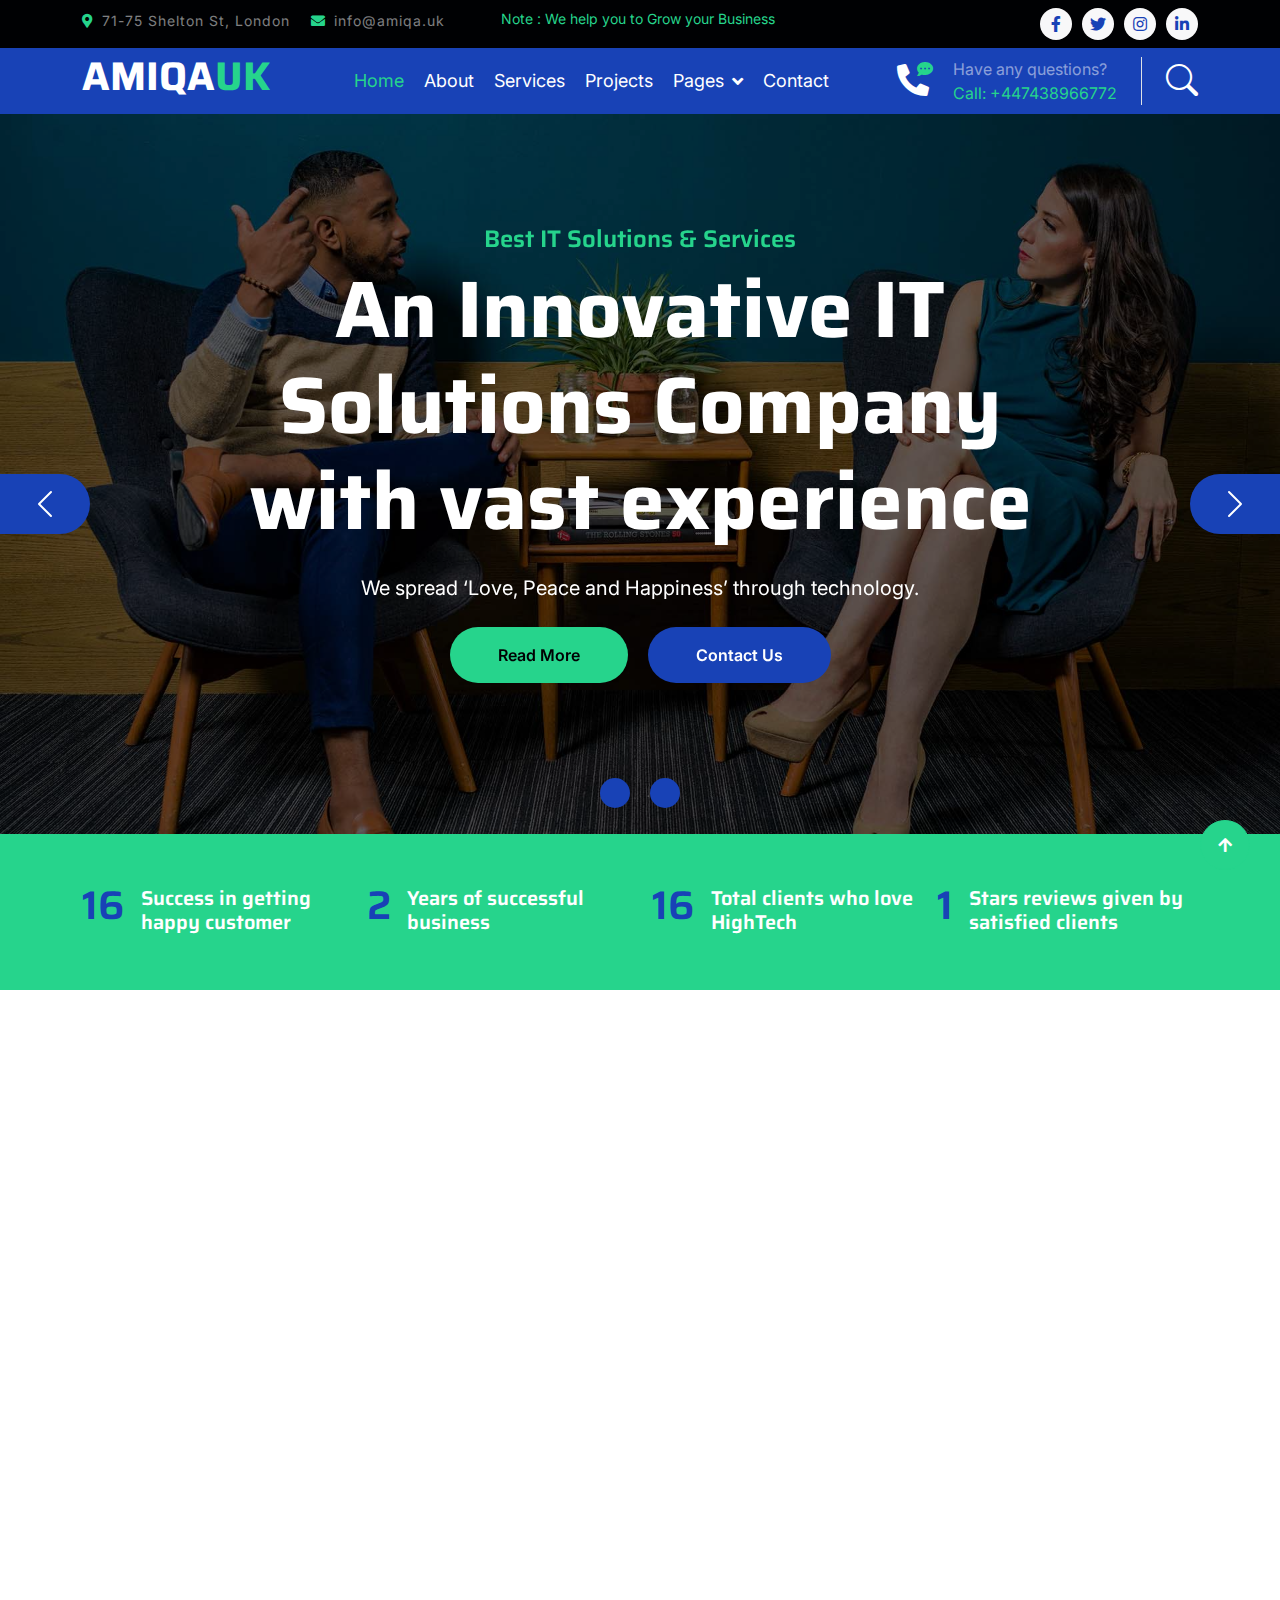
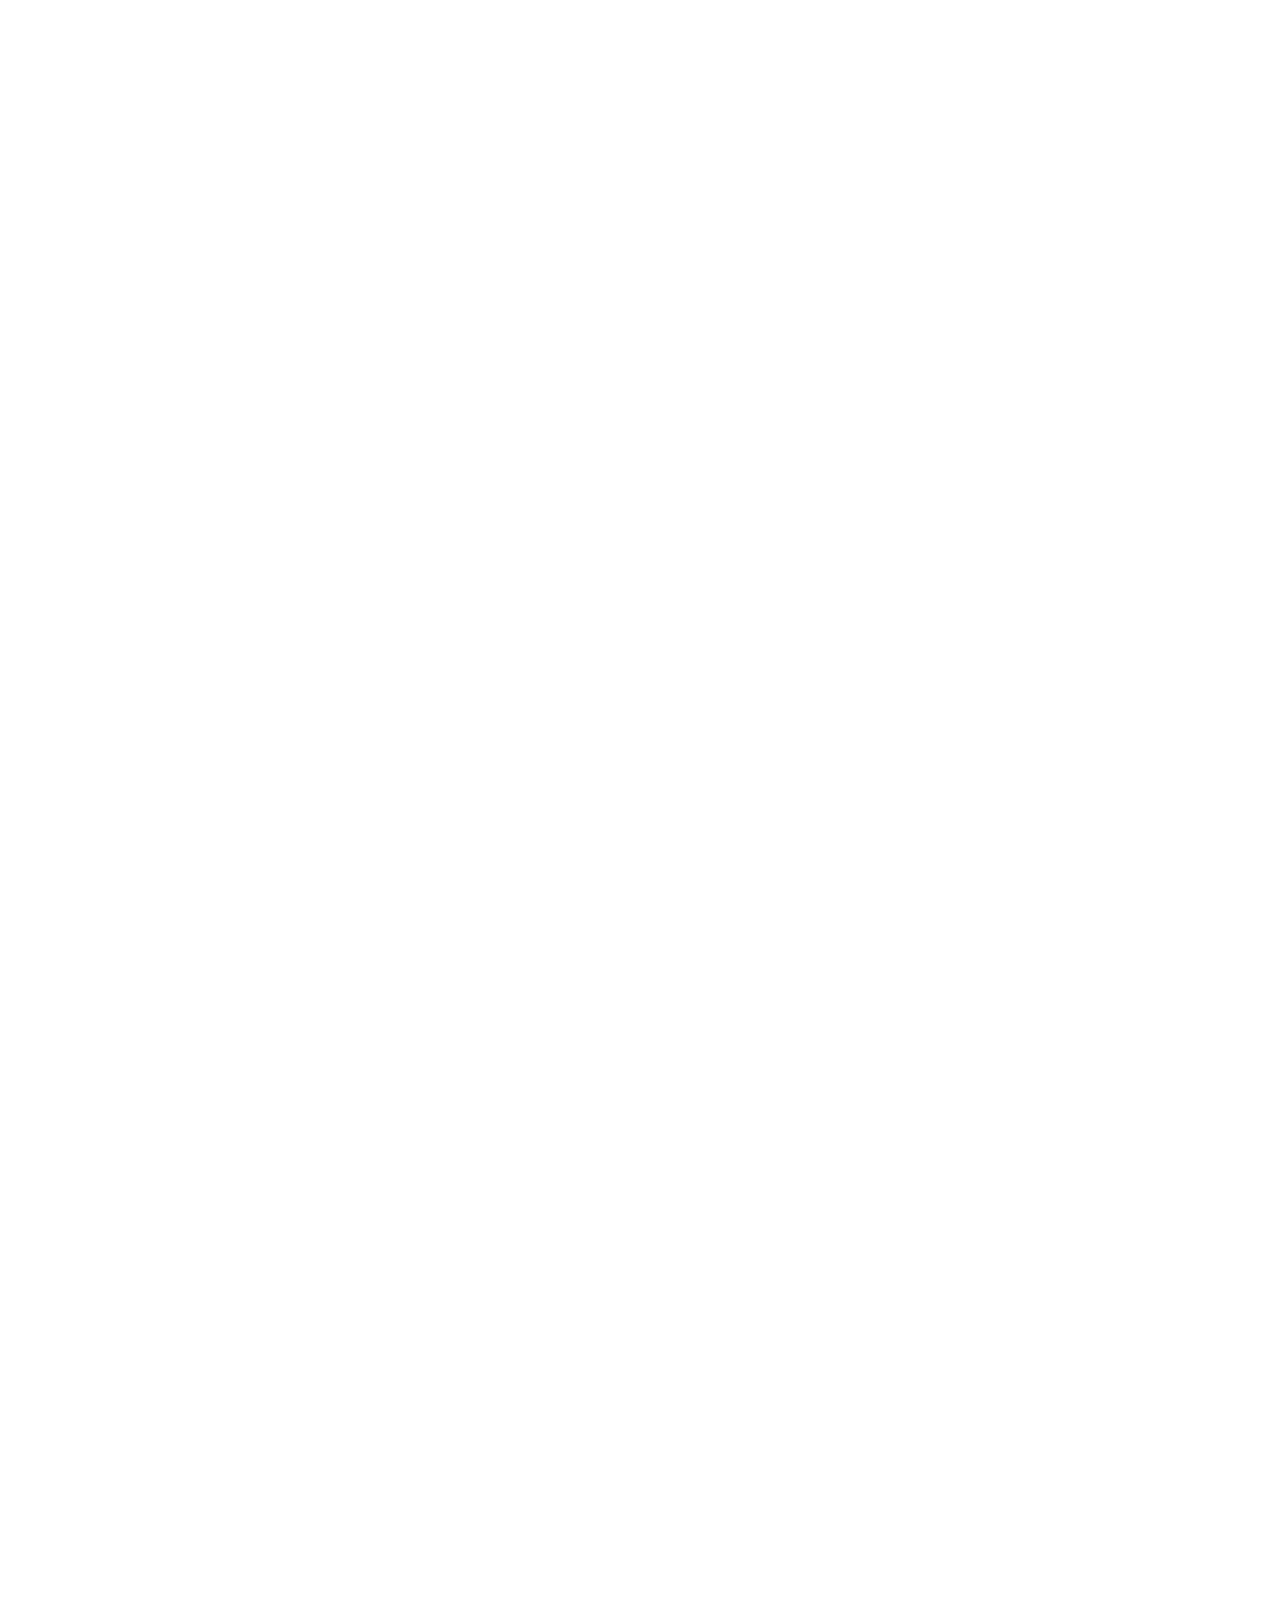
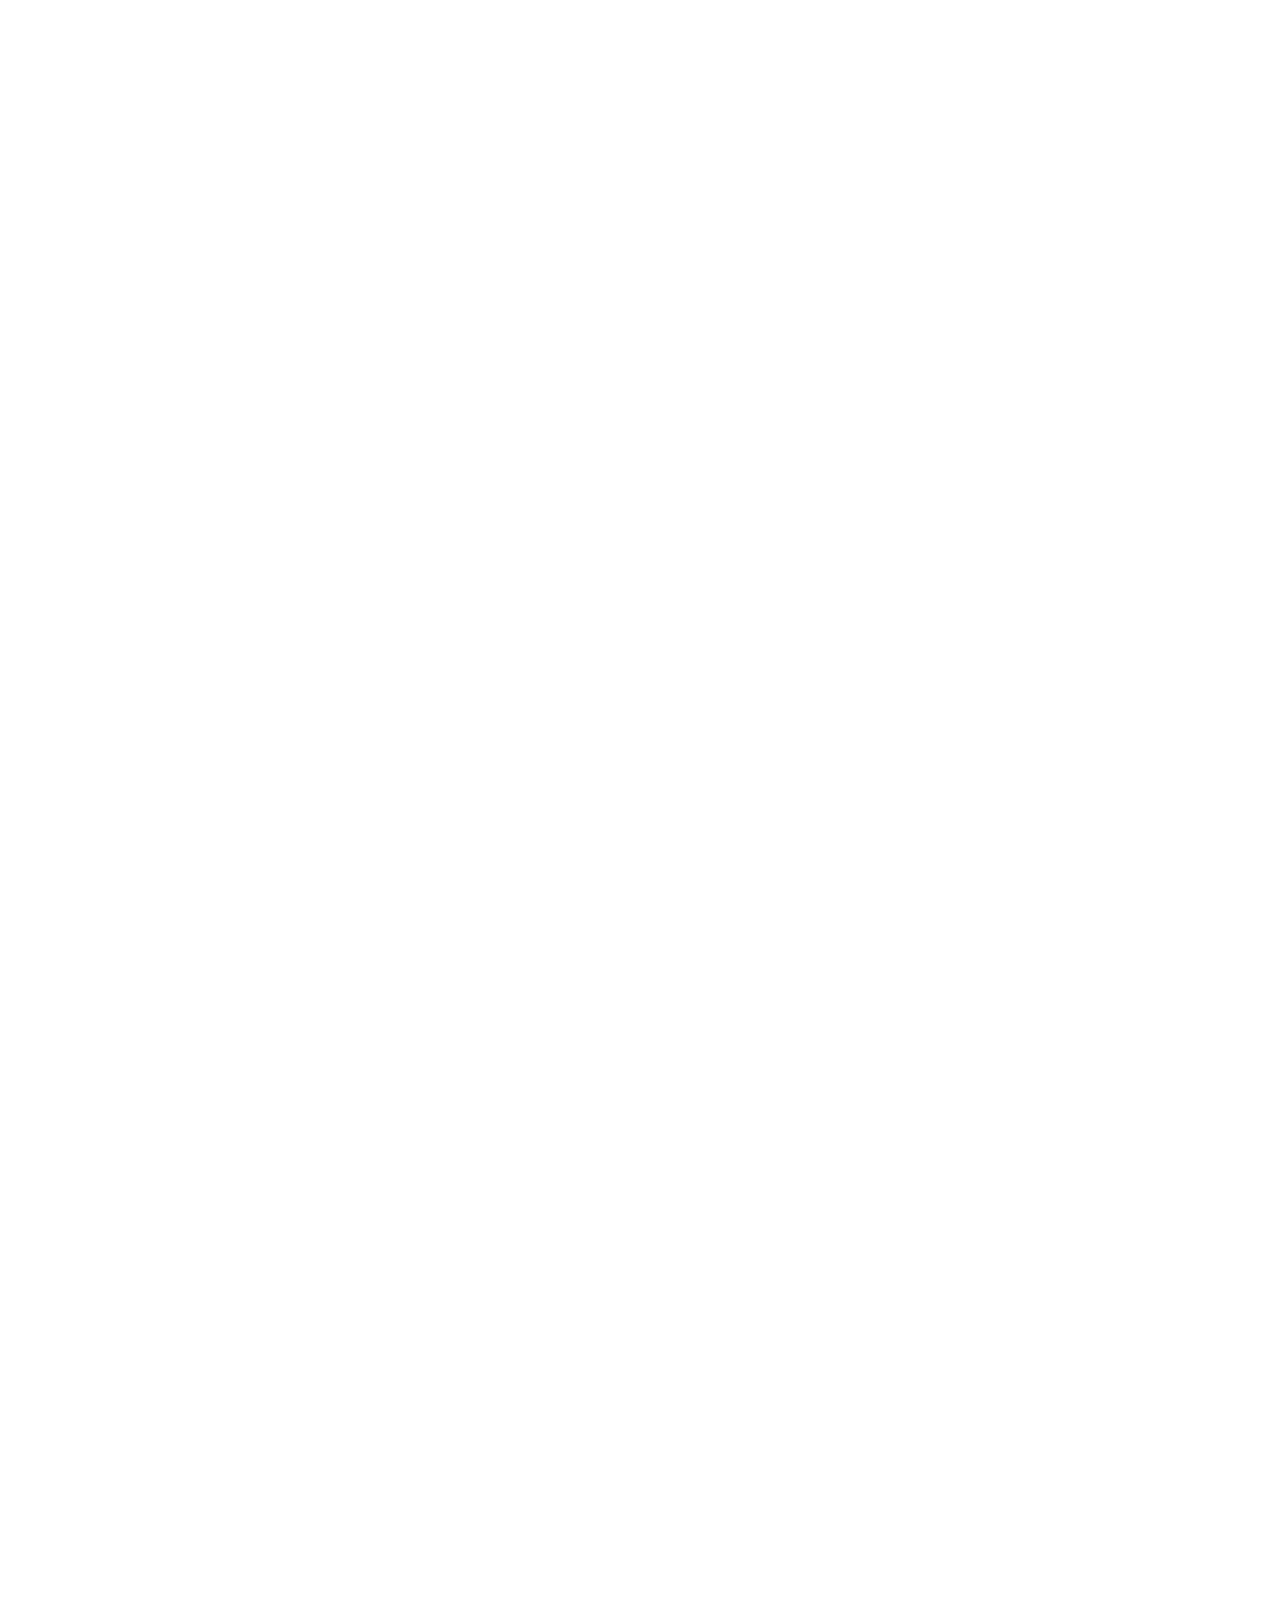
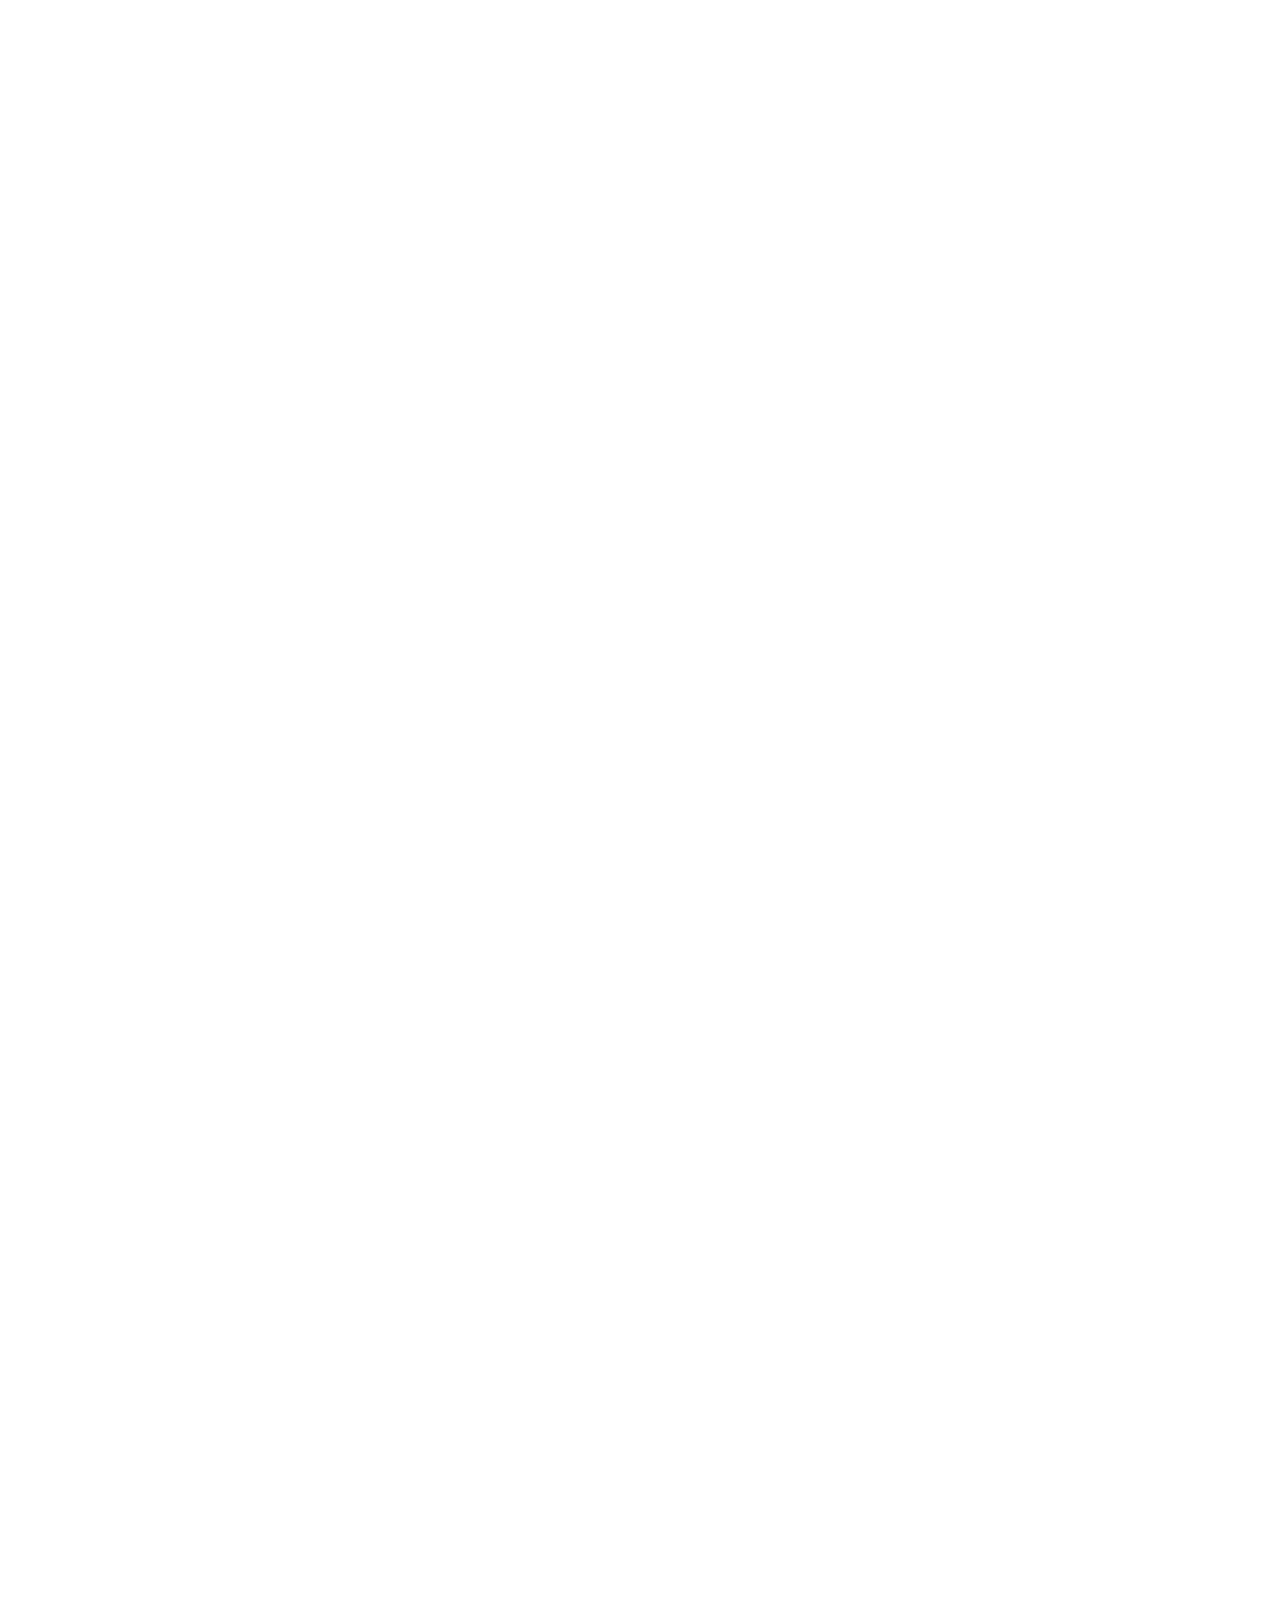
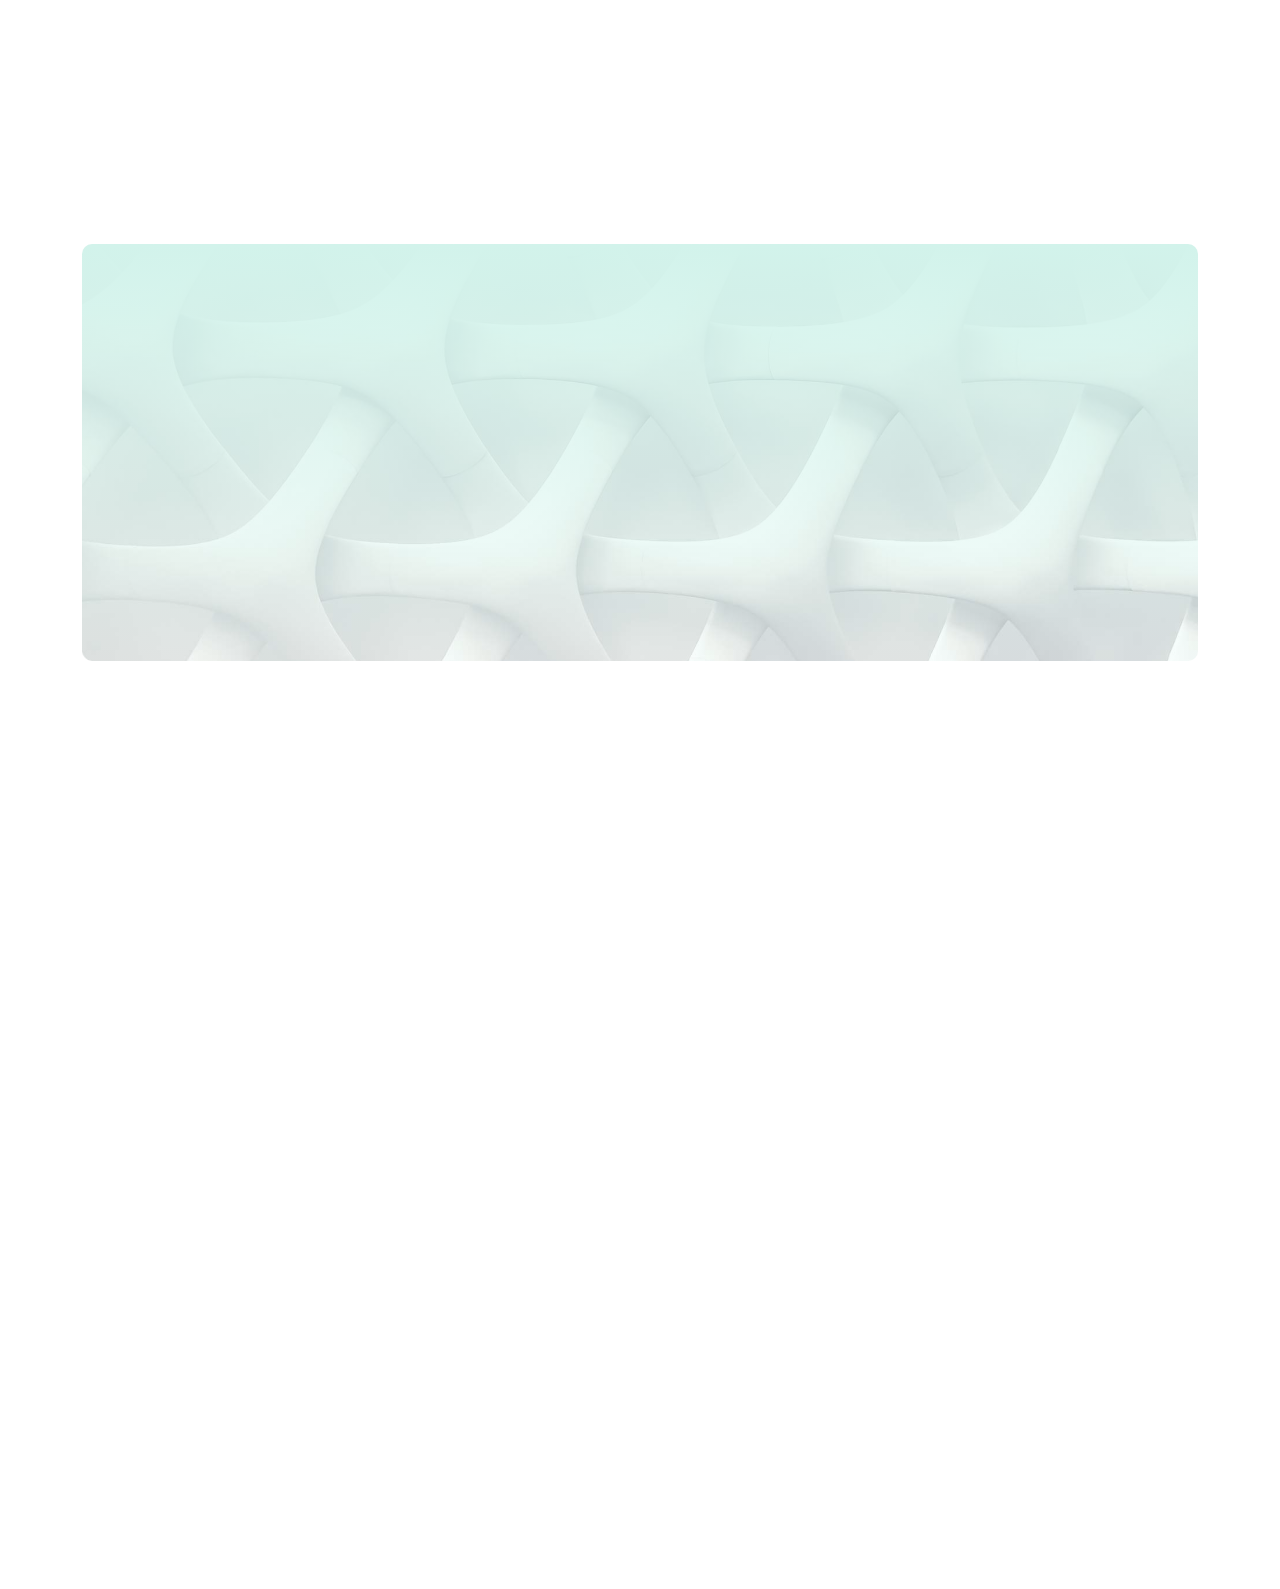
==== commit d1d1355a: "updated" ====
--- a/index.html
+++ b/index.html
@@ -98,7 +98,7 @@
         <nav class="navbar navbar-dark navbar-expand-lg py-0">
           <a href="index.html" class="navbar-brand">
             <h1 class="text-white fw-bold d-block">
-              High<span class="text-secondary">Tech</span>
+              AMIQA<span class="text-secondary">UK</span>
             </h1>
           </a>
           <button
@@ -138,7 +138,7 @@
                   <a href="404.html" class="dropdown-item">404 Page</a>
                 </div>
               </div>
-              <a href="contact.html" class="nav-item nav-link">Contact</a>
+              <a href="contacts.html" class="nav-item nav-link">Contact</a>
             </div>
           </div>
           <div class="d-none d-xl-flex flex-shirink-0">
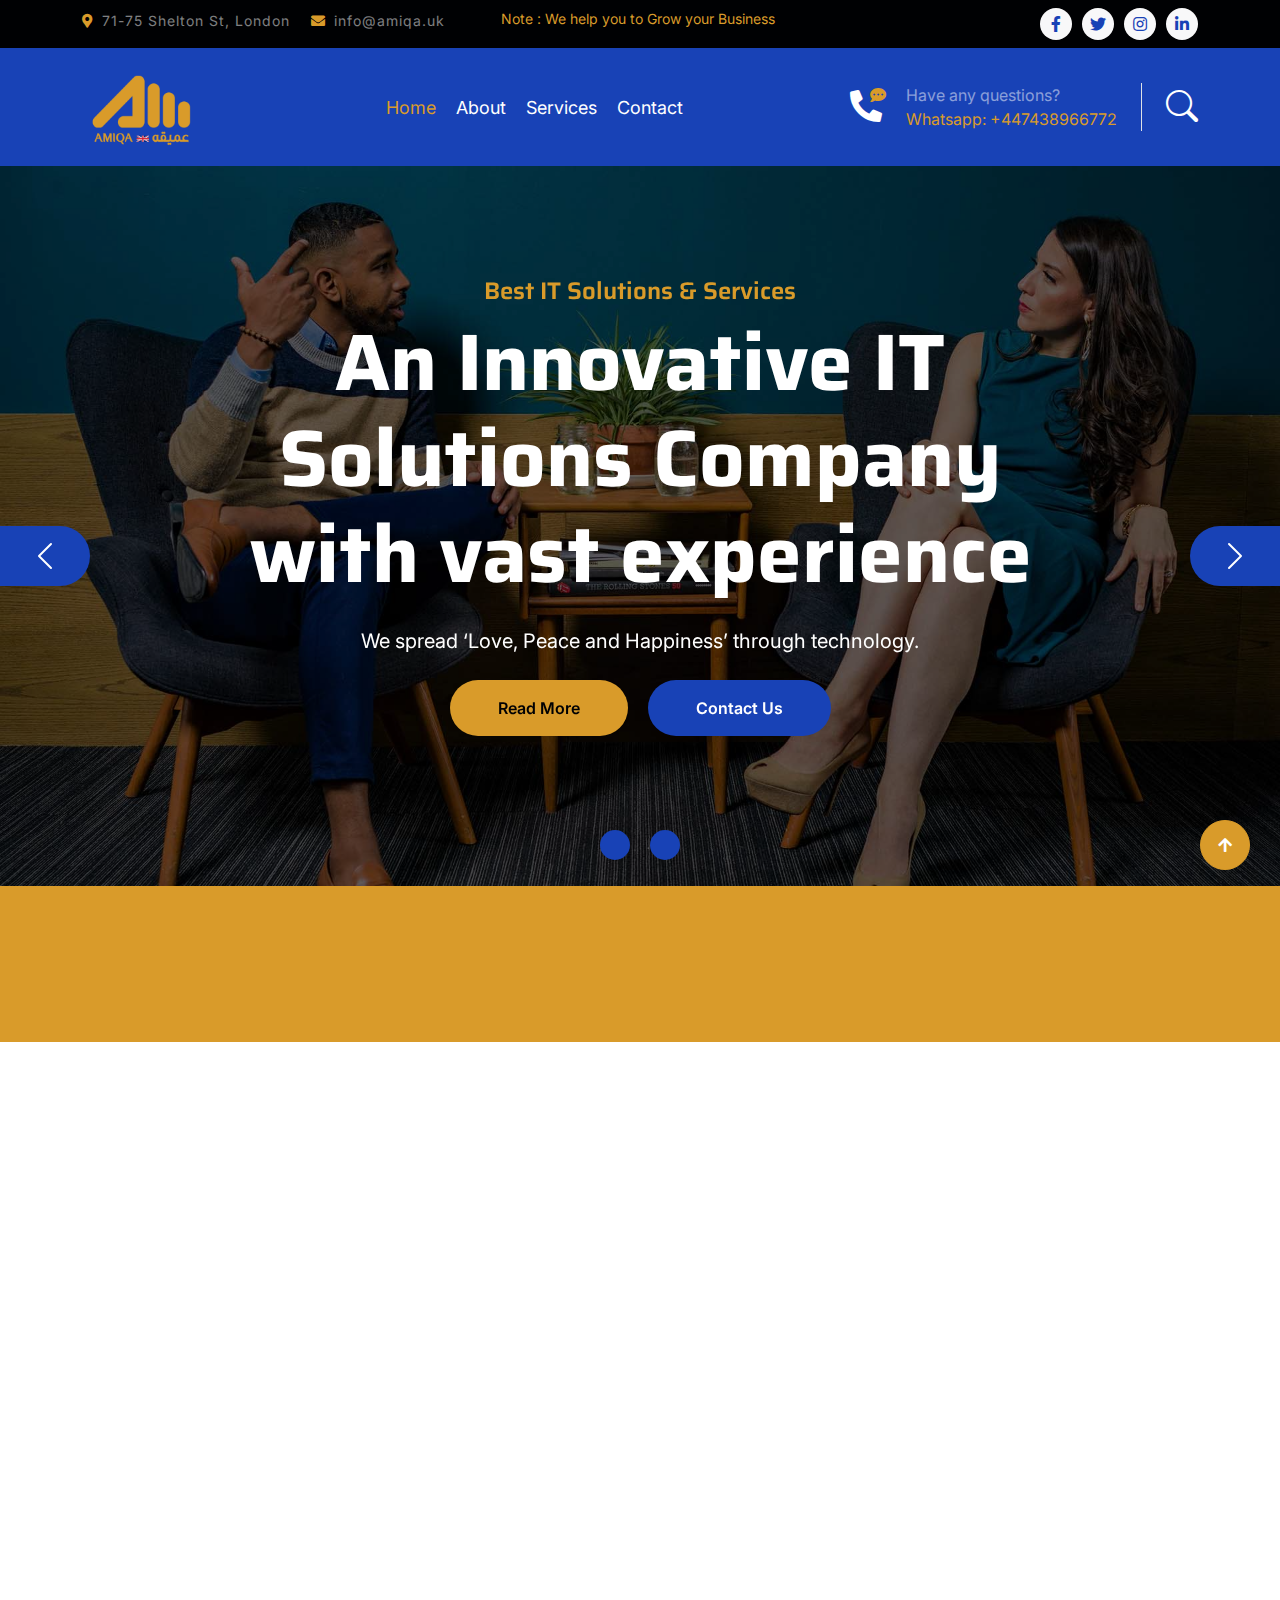
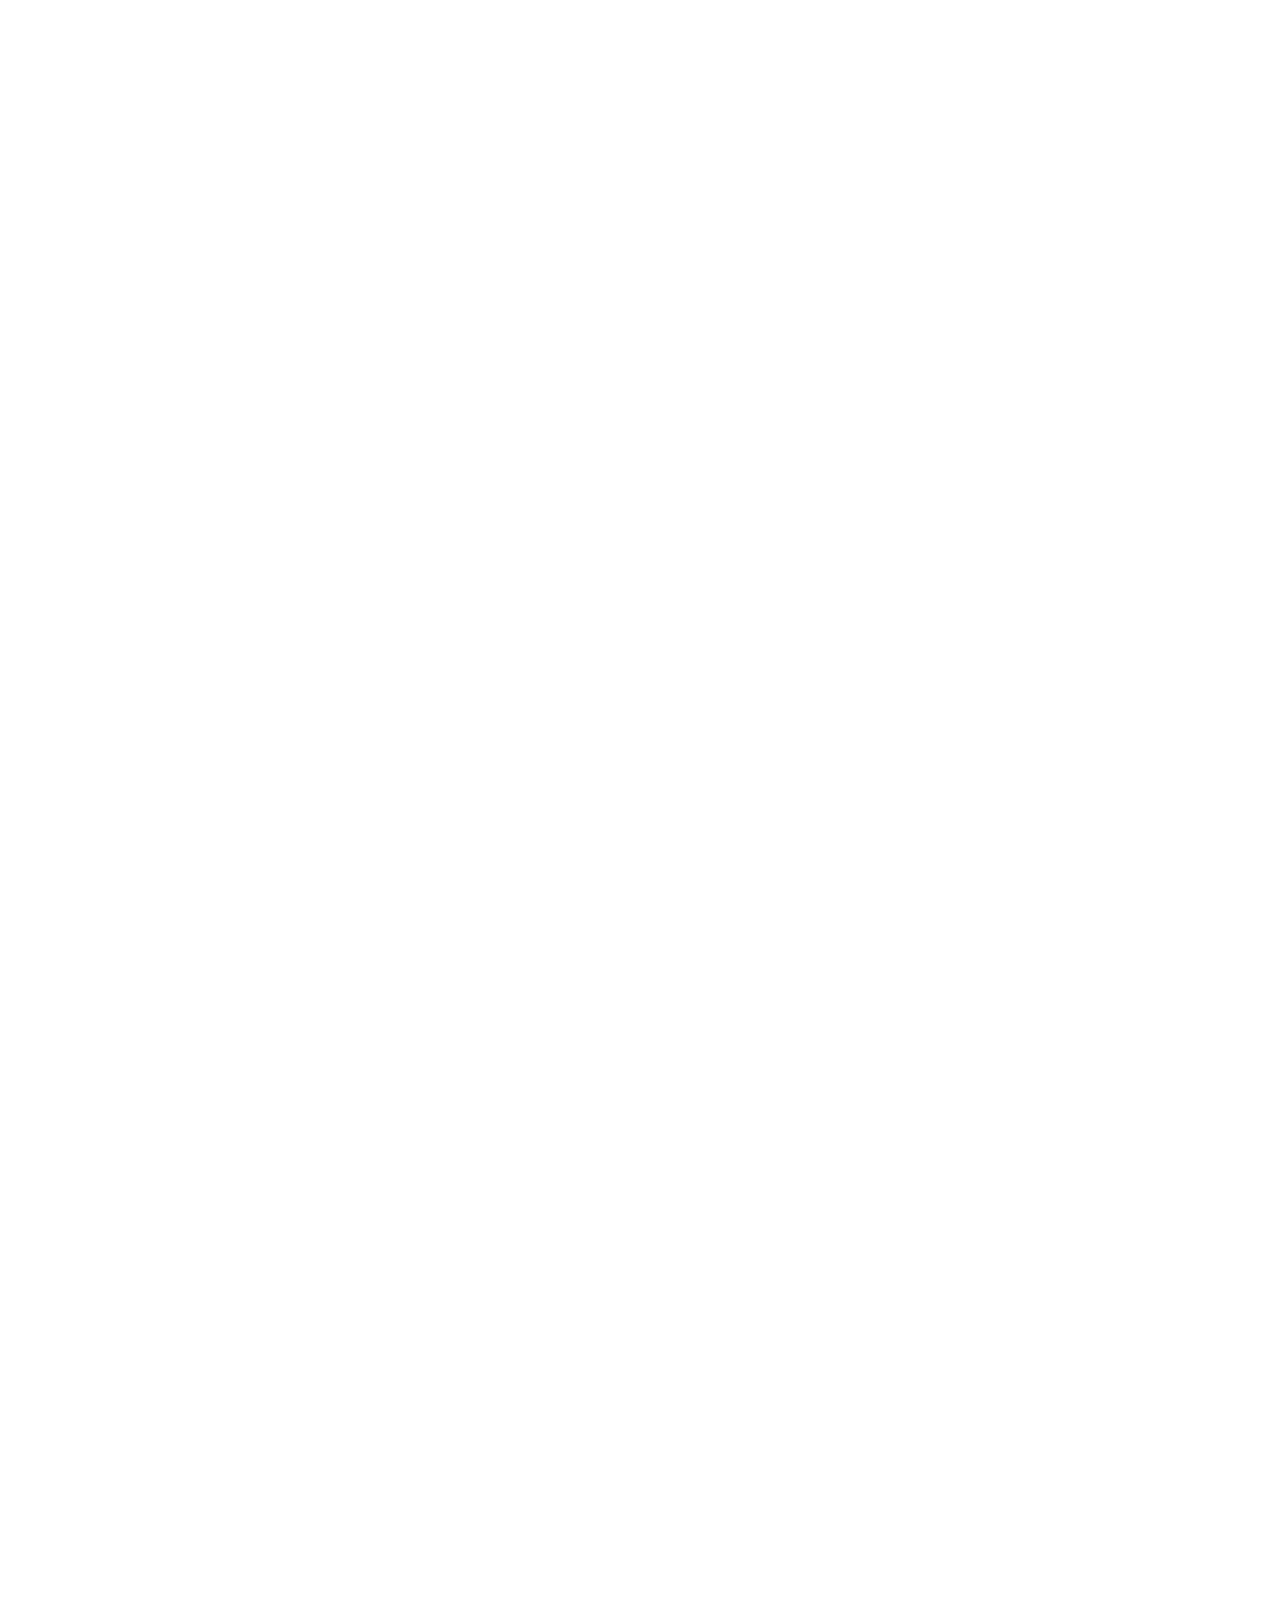
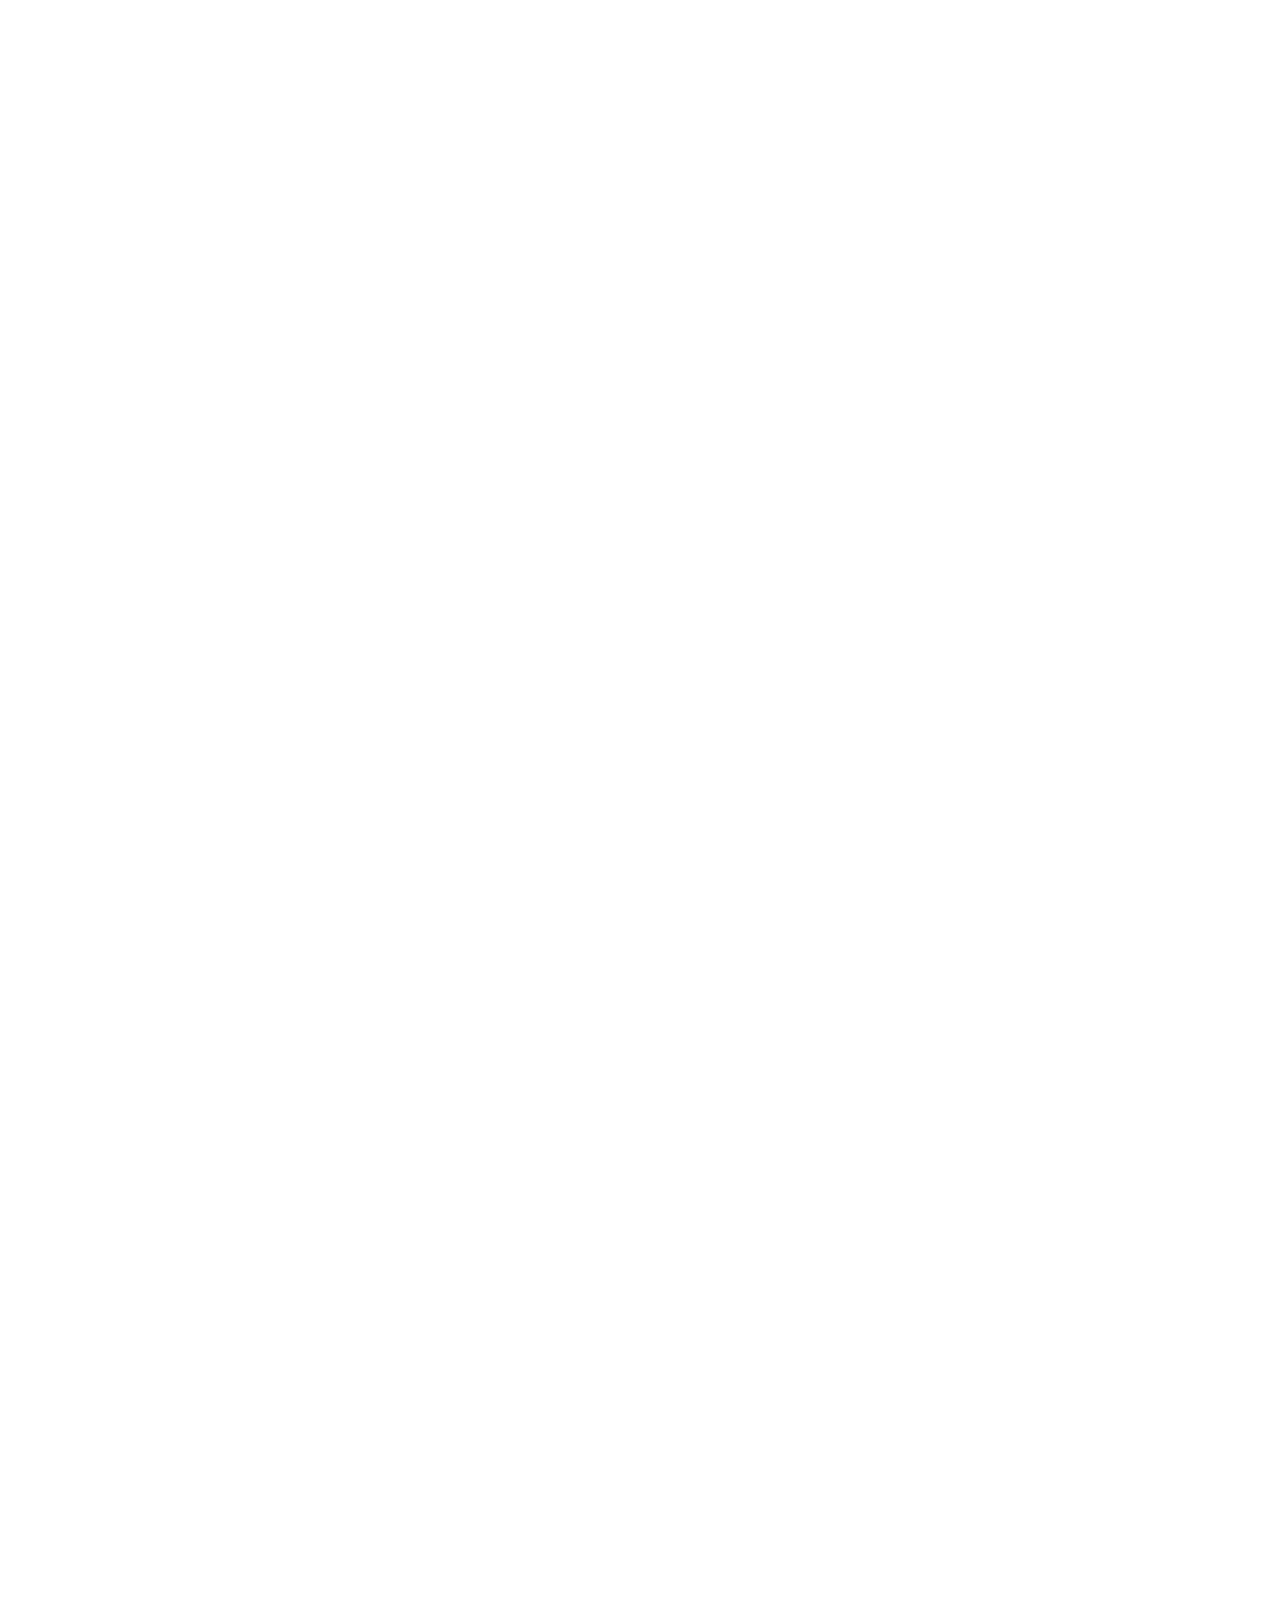
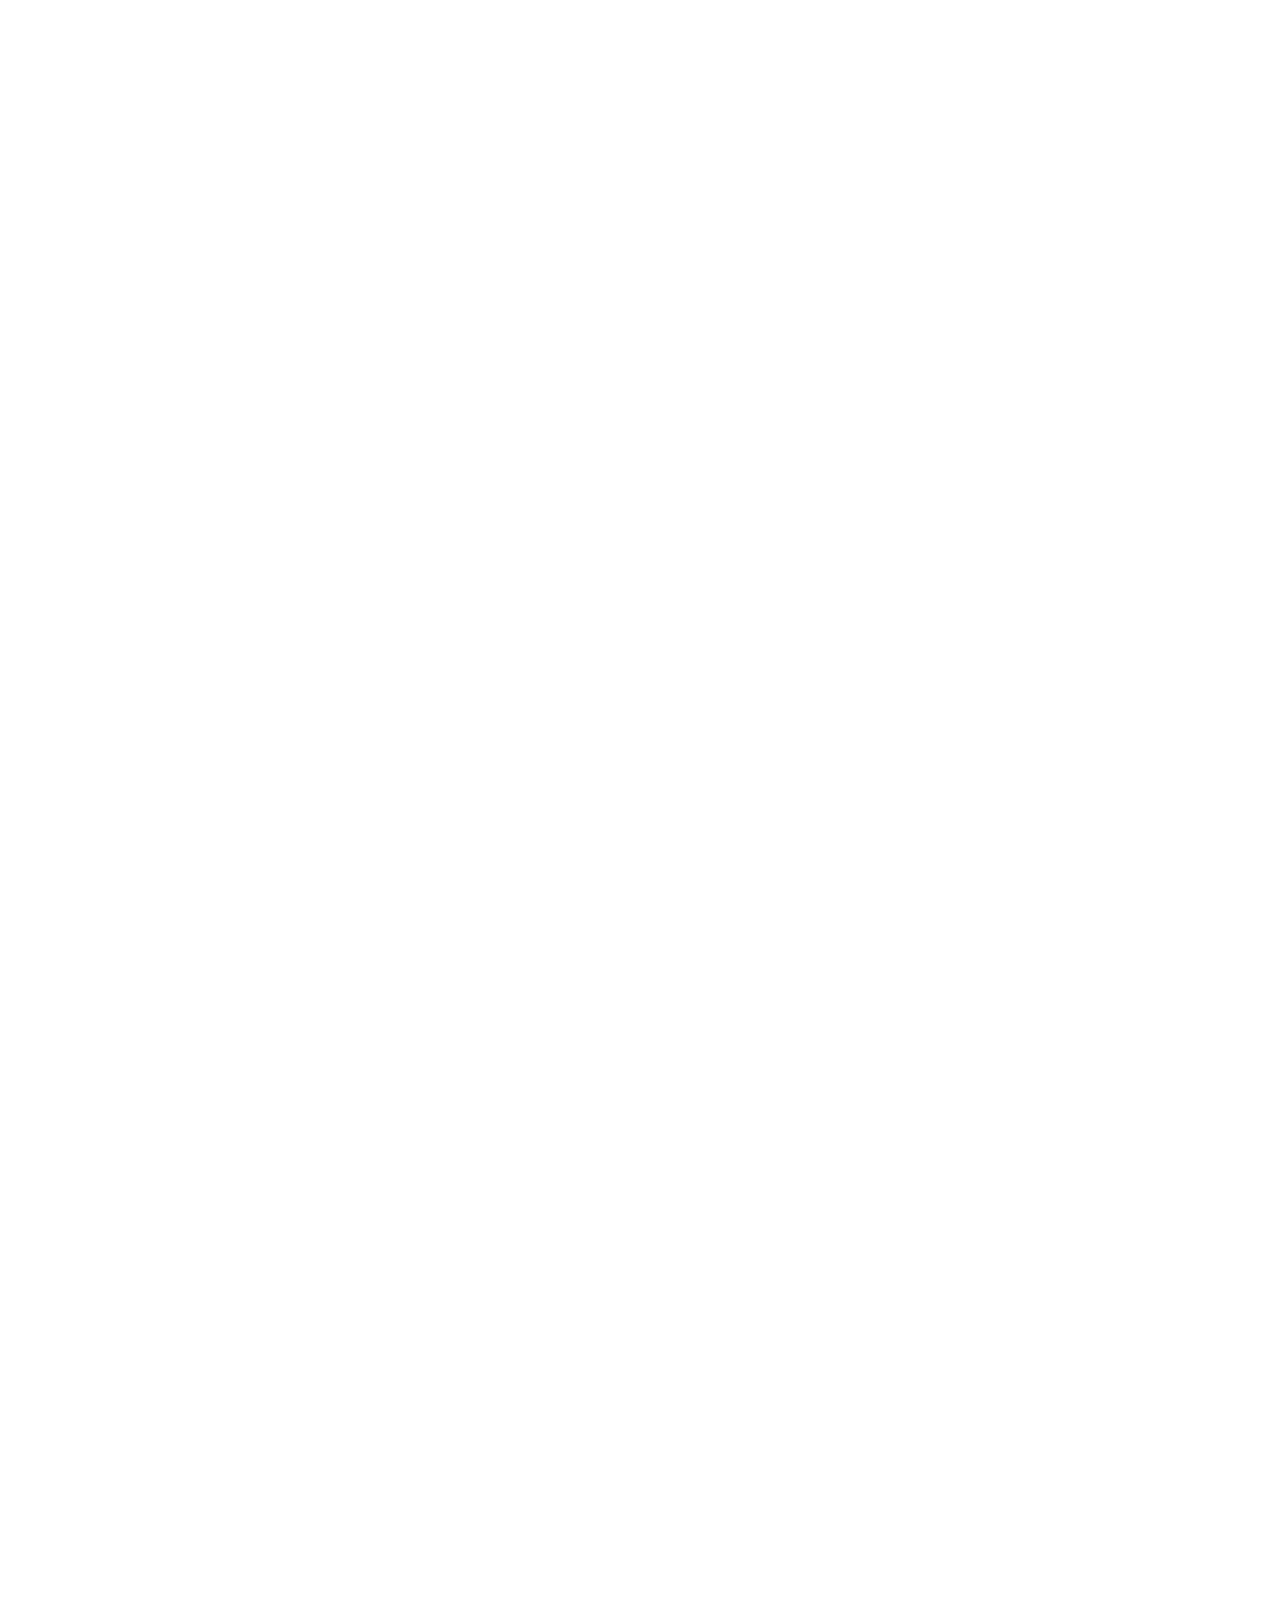
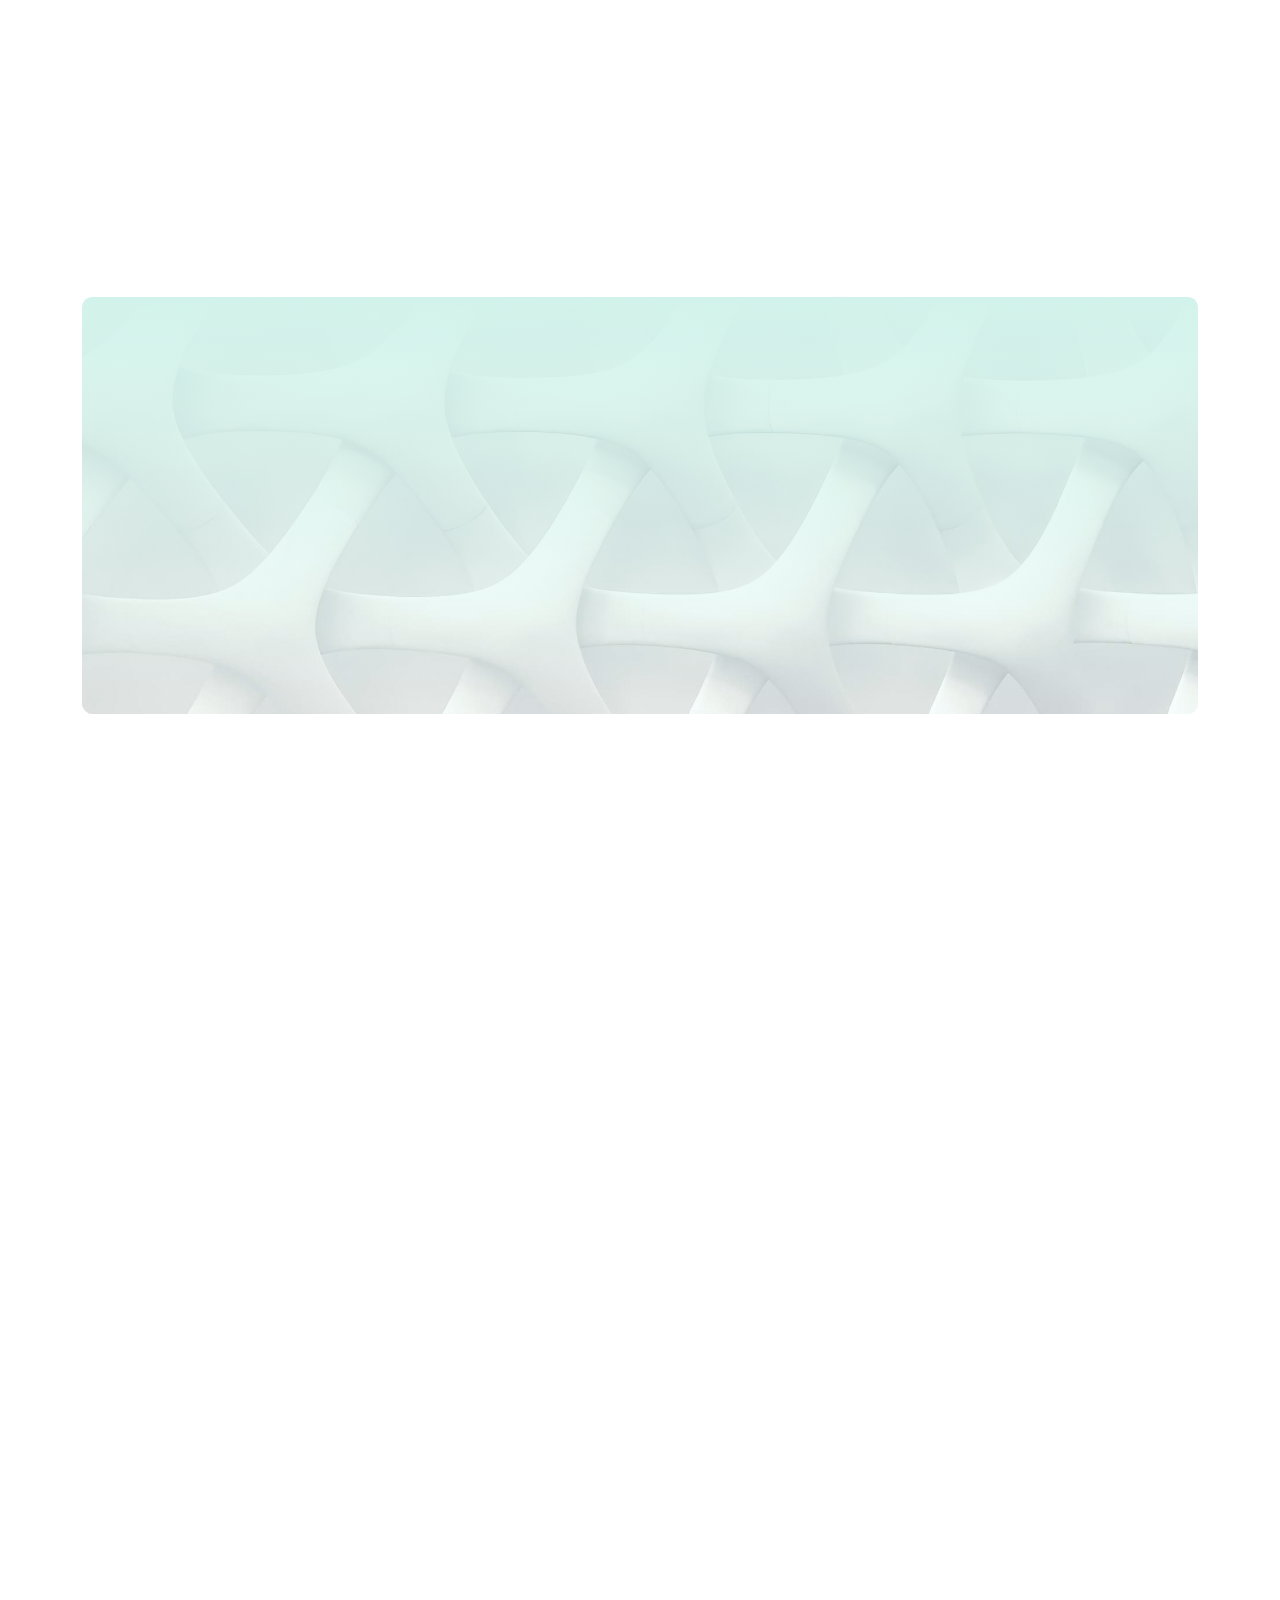
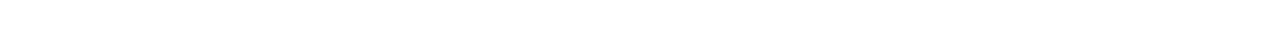
==== commit 514de43b: "update" ====
--- a/index.html
+++ b/index.html
@@ -97,9 +97,7 @@
       <div class="container">
         <nav class="navbar navbar-dark navbar-expand-lg py-0">
           <a href="index.html" class="navbar-brand">
-            <h1 class="text-white fw-bold d-block">
-              AMIQA<span class="text-secondary">UK</span>
-            </h1>
+            <img src="img/amiqa logo.png" width="120" alt="logo" />
           </a>
           <button
             type="button"
@@ -121,6 +119,7 @@
               >
               <a href="about.html" class="nav-item nav-link">About</a>
               <a href="service.html" class="nav-item nav-link">Services</a>
+              <!--
               <a href="project.html" class="nav-item nav-link">Projects</a>
               <div class="nav-item dropdown">
                 <a
@@ -138,7 +137,8 @@
                   <a href="404.html" class="dropdown-item">404 Page</a>
                 </div>
               </div>
-              <a href="contacts.html" class="nav-item nav-link">Contact</a>
+            -->
+              <a href="contact.html" class="nav-item nav-link">Contact</a>
             </div>
           </div>
           <div class="d-none d-xl-flex flex-shirink-0">
@@ -155,7 +155,7 @@
             </div>
             <div class="d-flex flex-column pe-4 border-end">
               <span class="text-white-50">Have any questions?</span>
-              <span class="text-secondary">Call: +447438966772</span>
+              <span class="text-secondary">Whatsapp: +447438966772</span>
             </div>
             <div class="d-flex align-items-center justify-content-center ms-4">
               <a href="#"><i class="bi bi-search text-white fa-2x"></i> </a>
